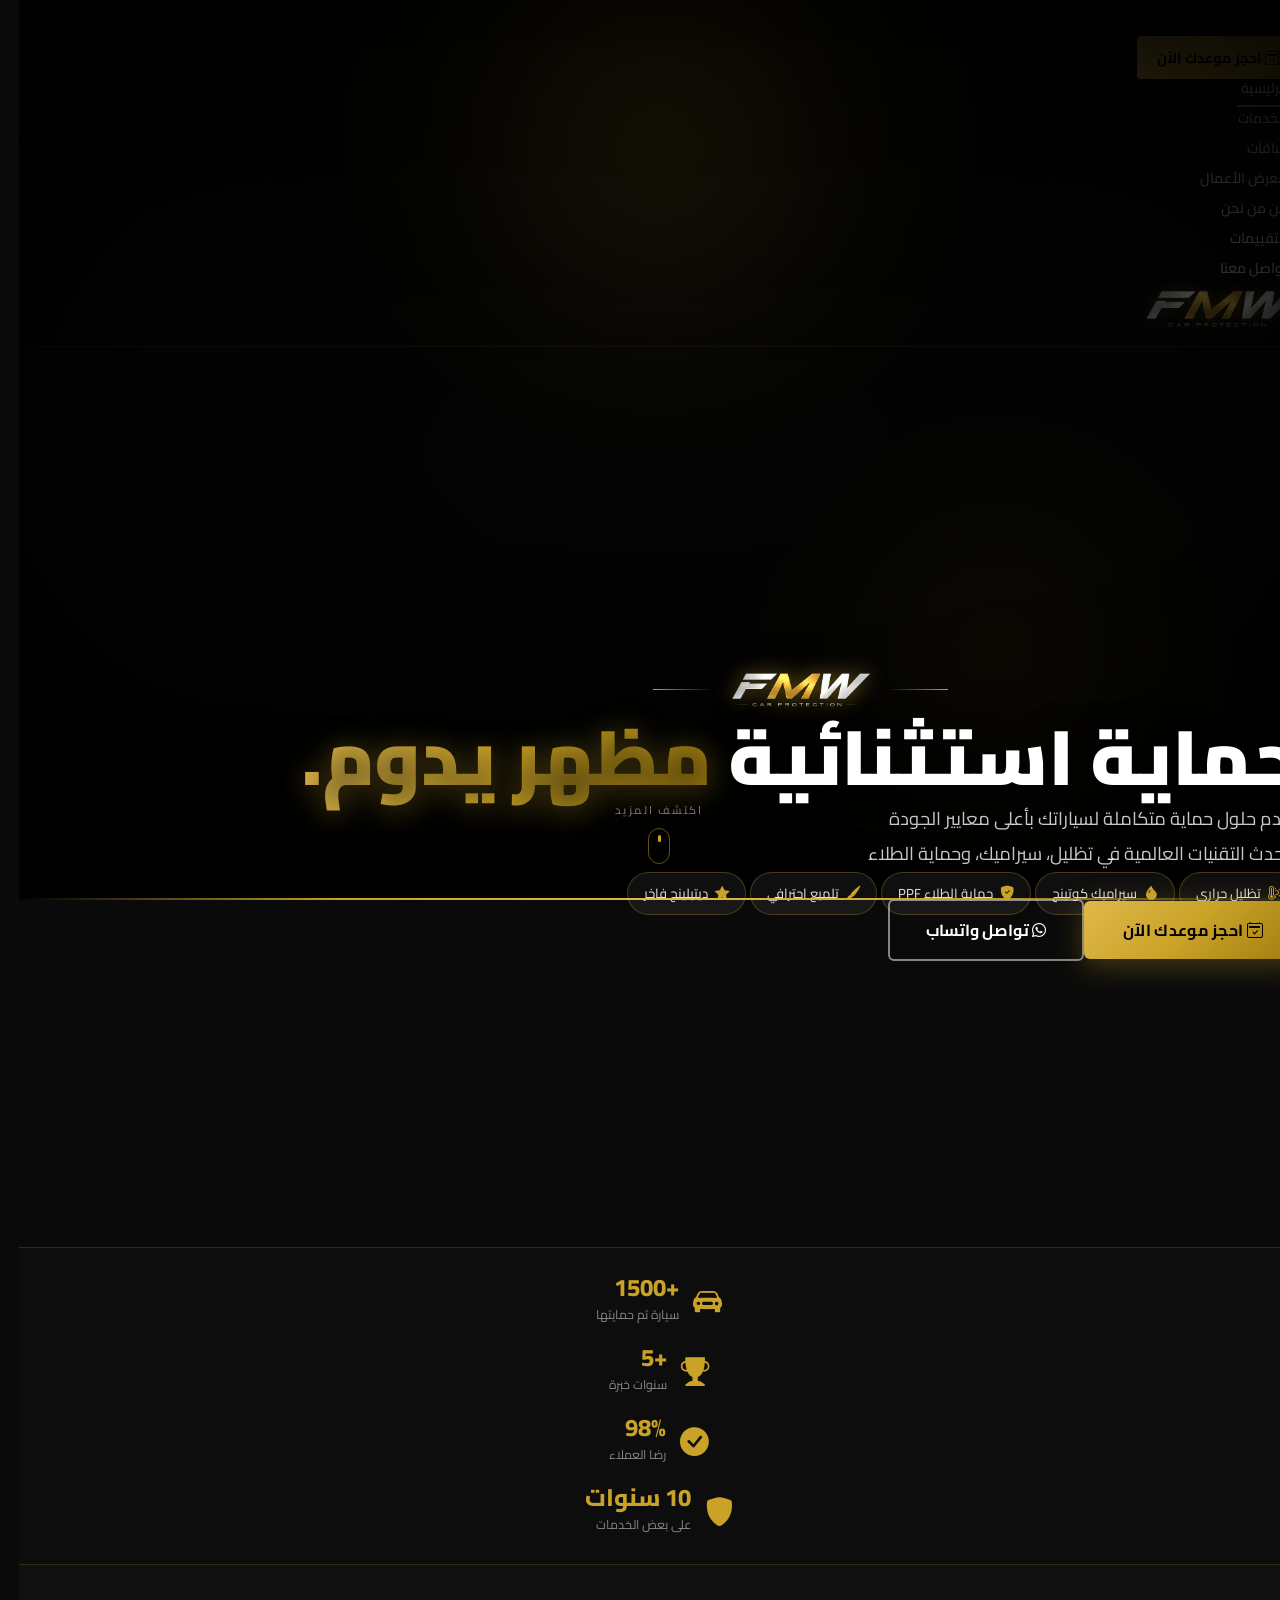
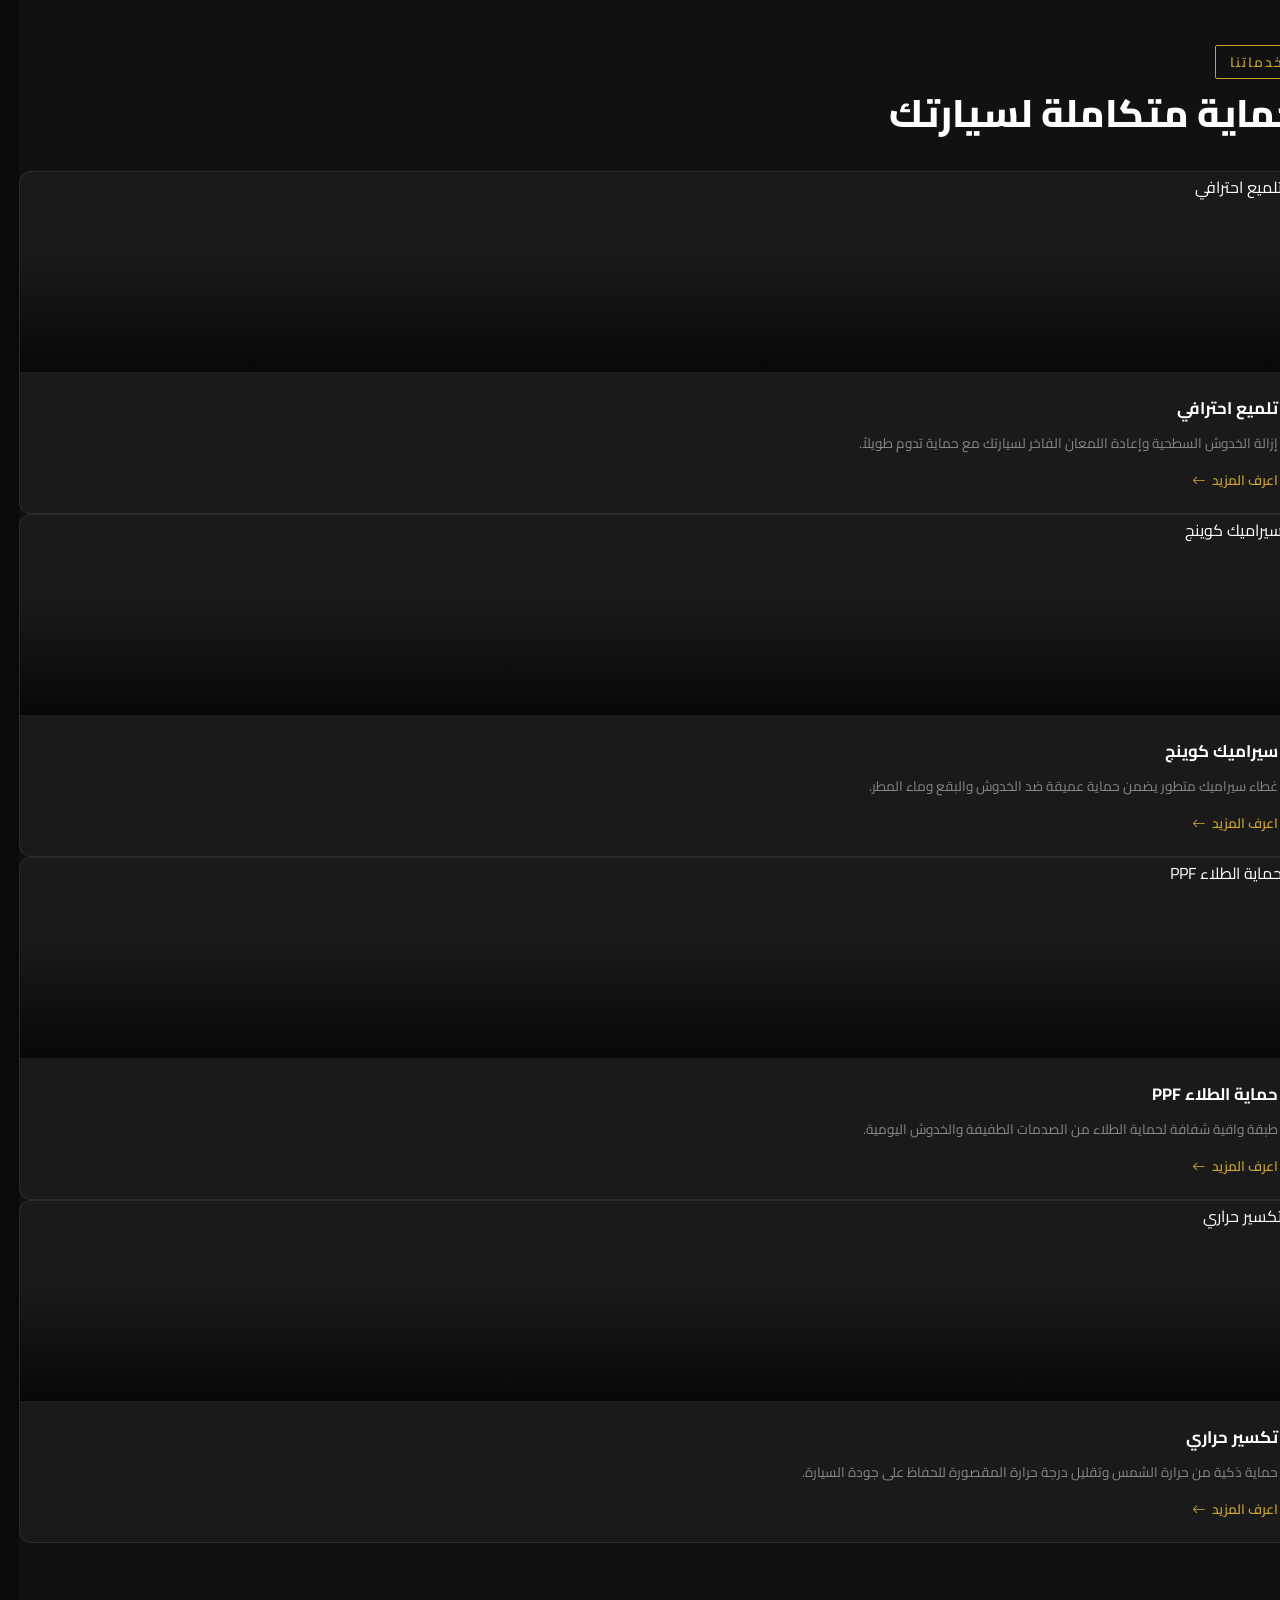
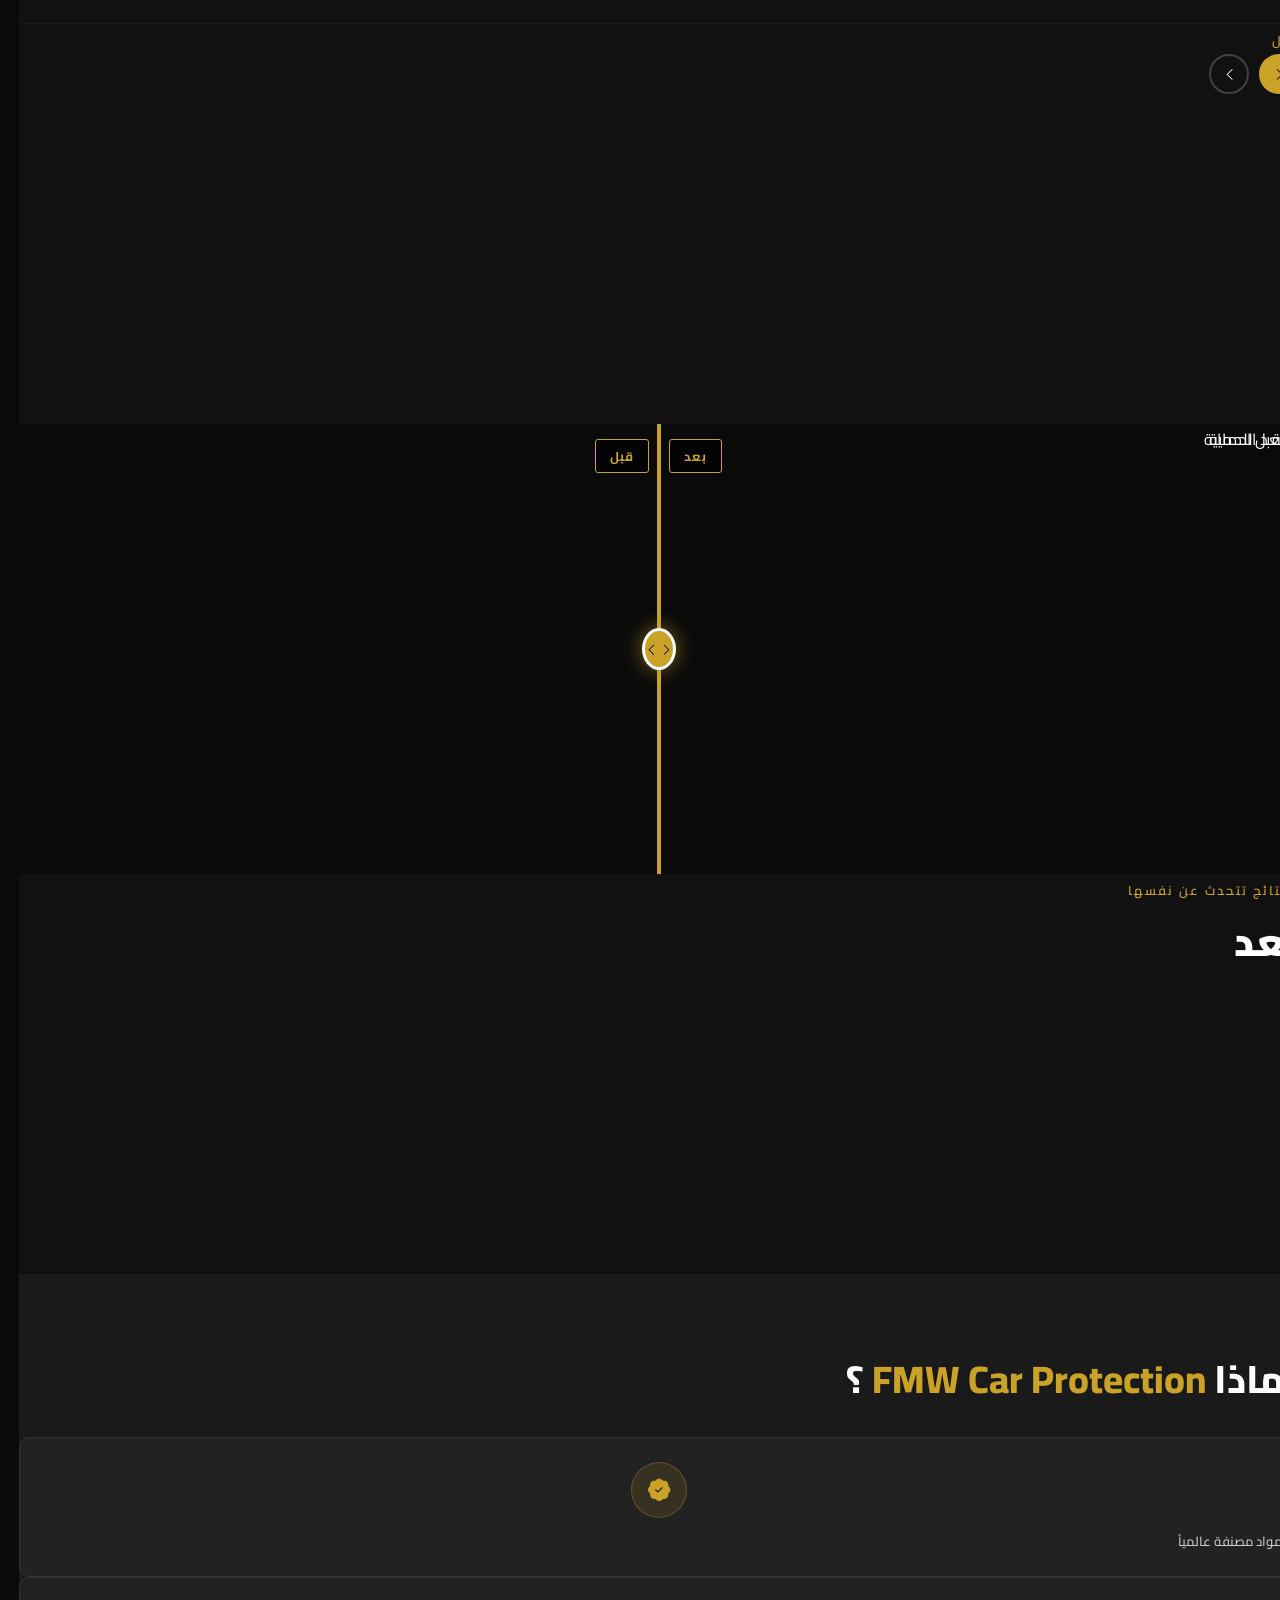
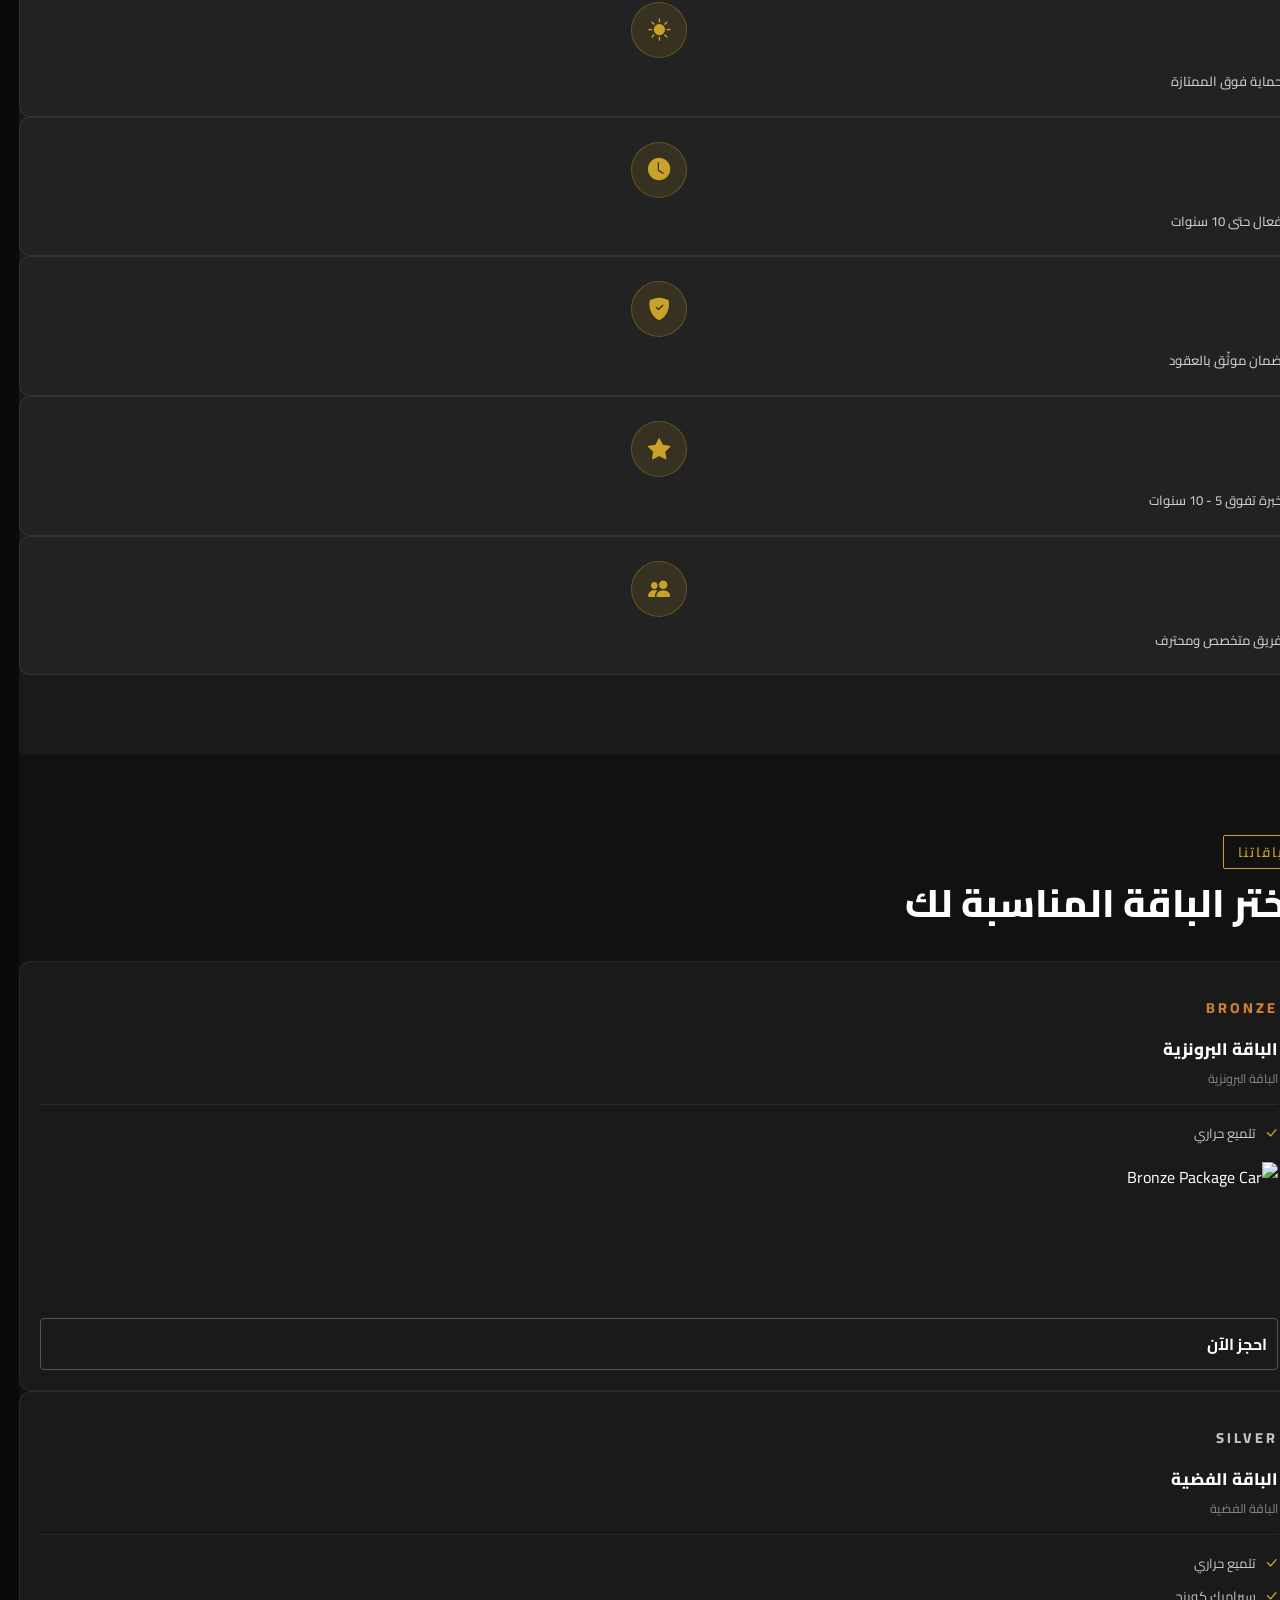
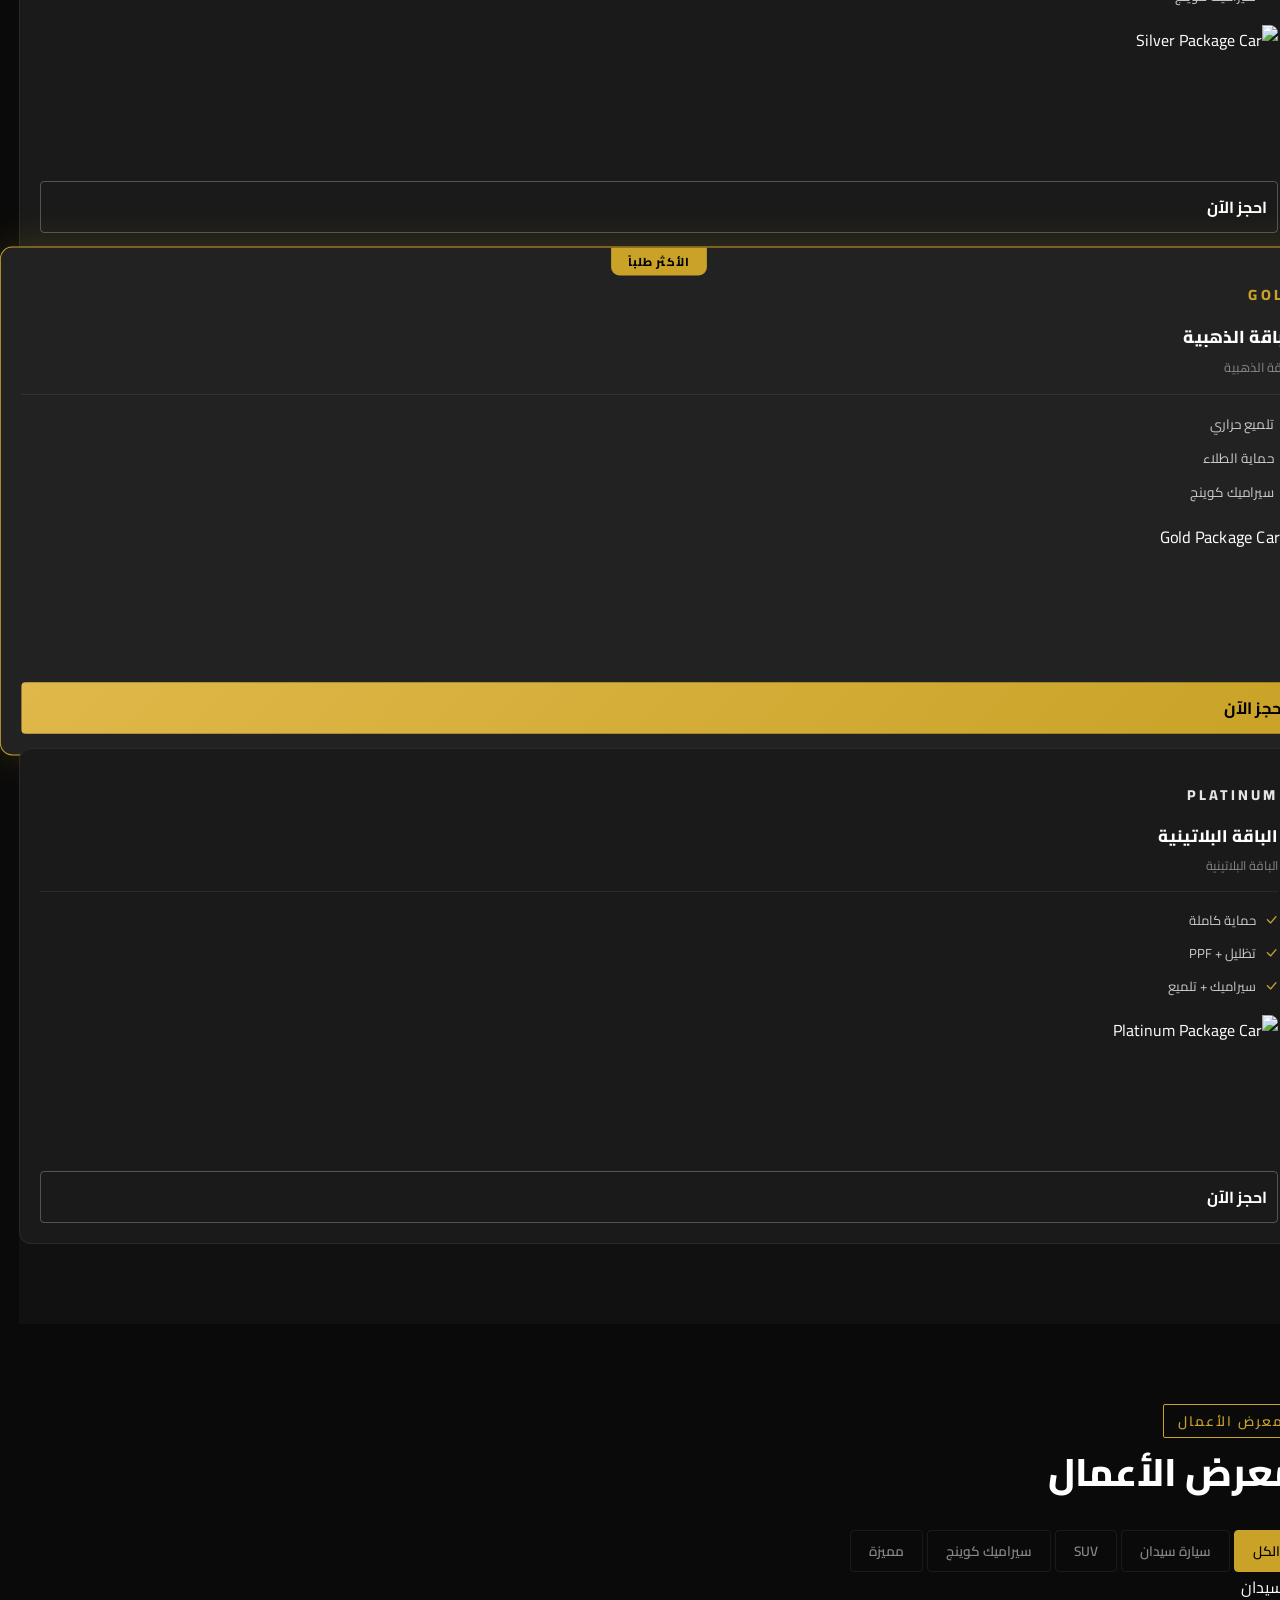
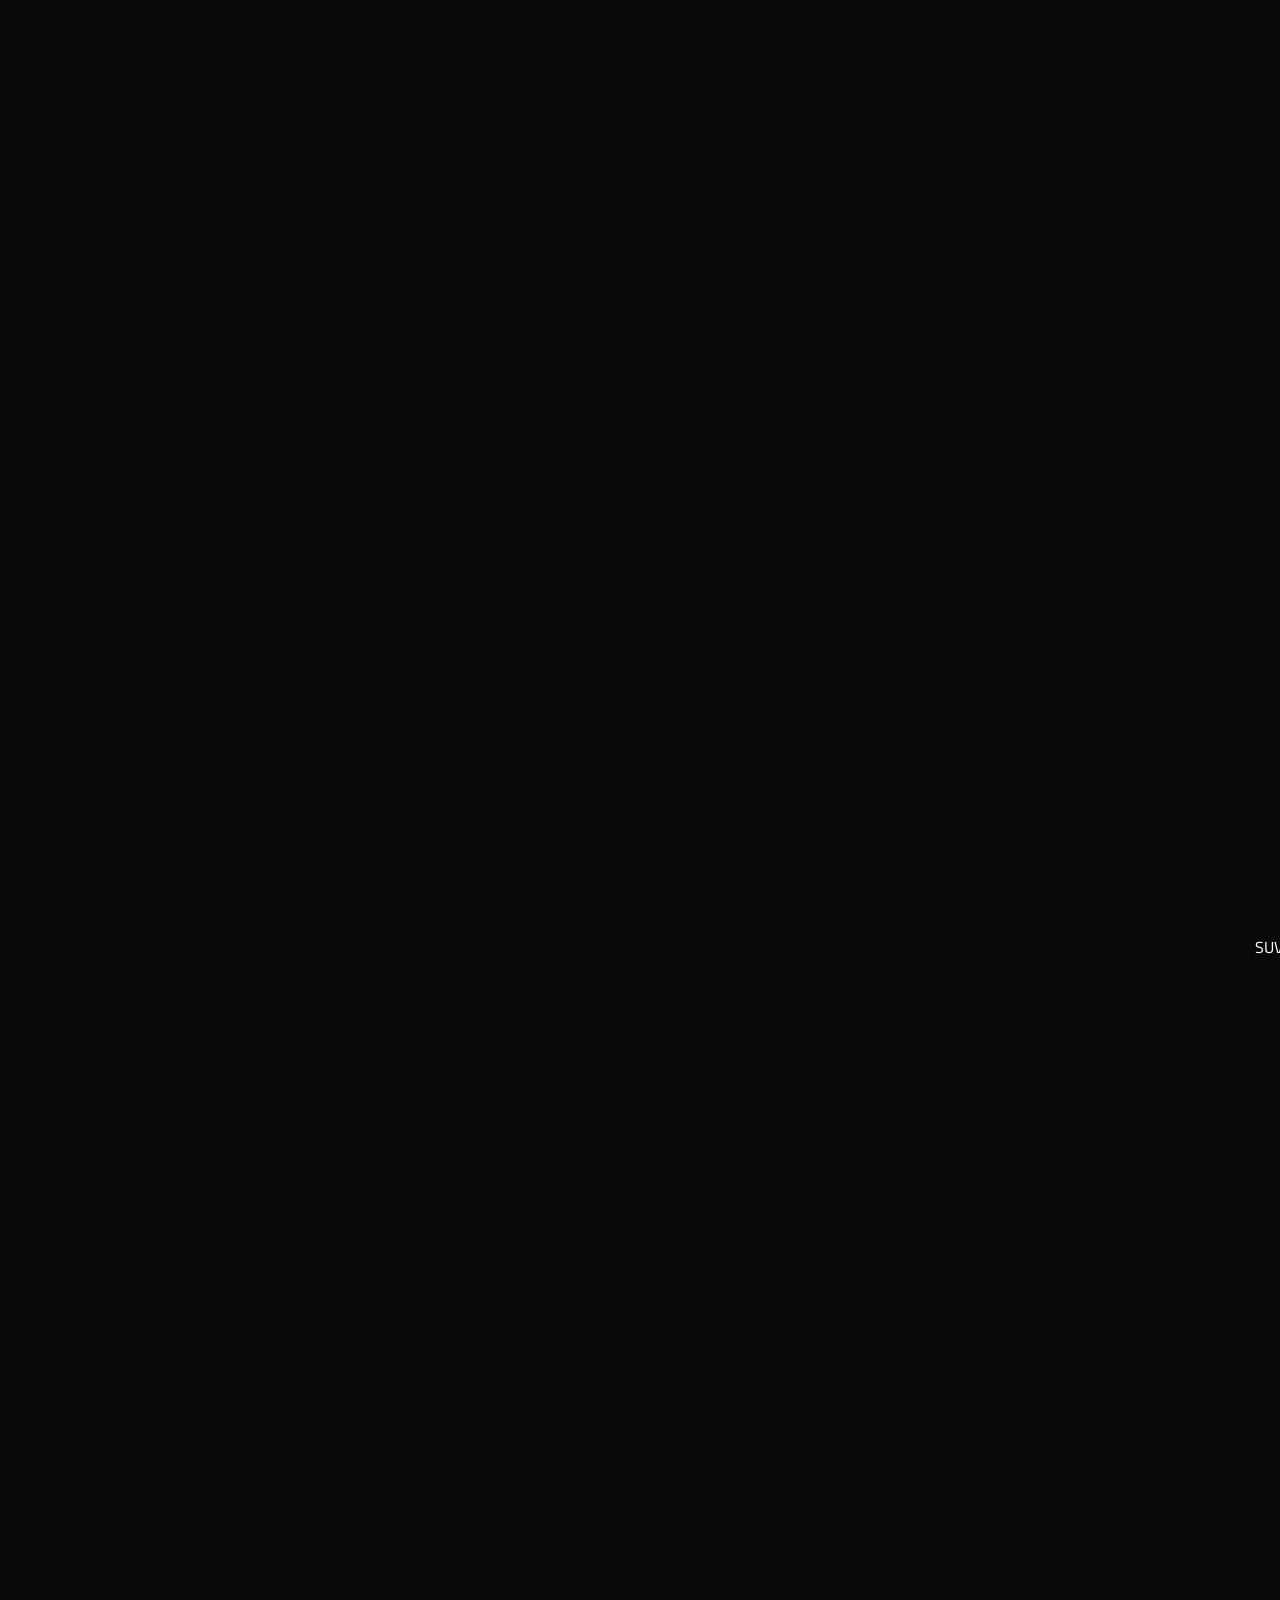
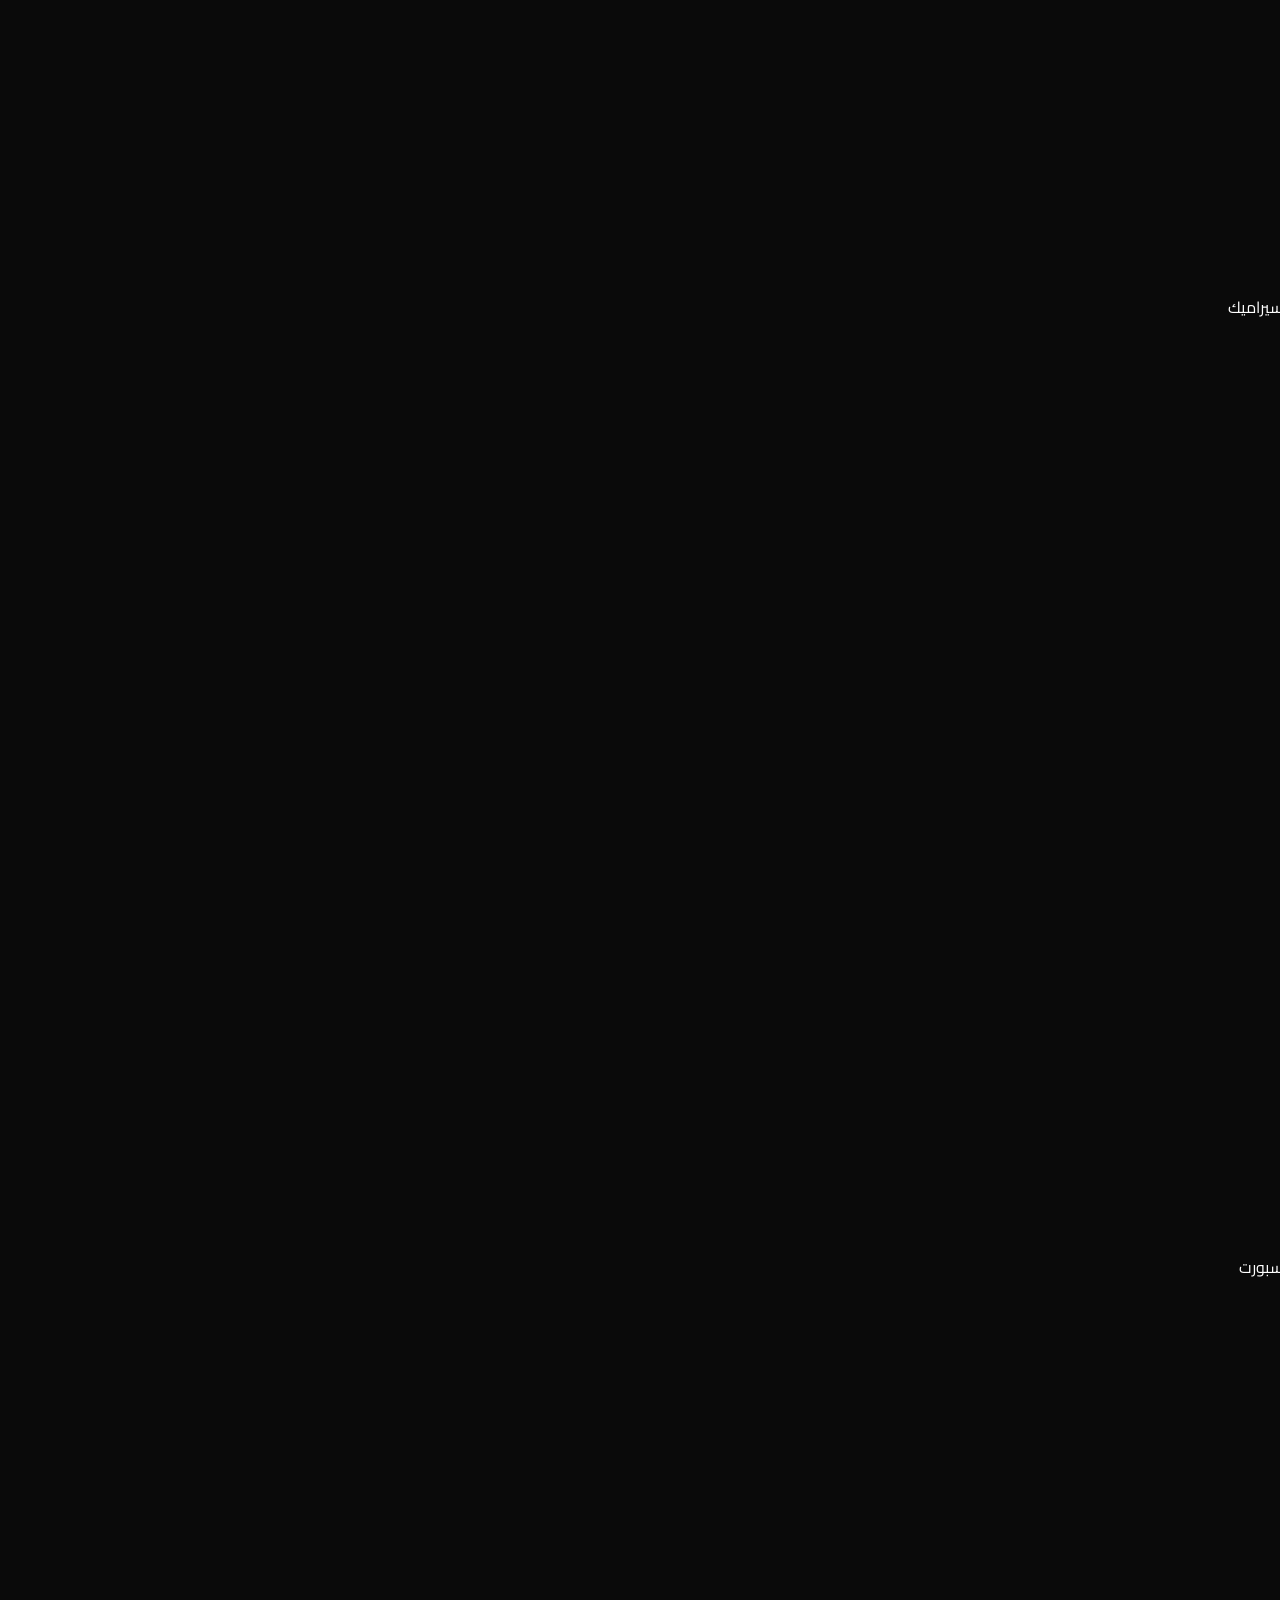
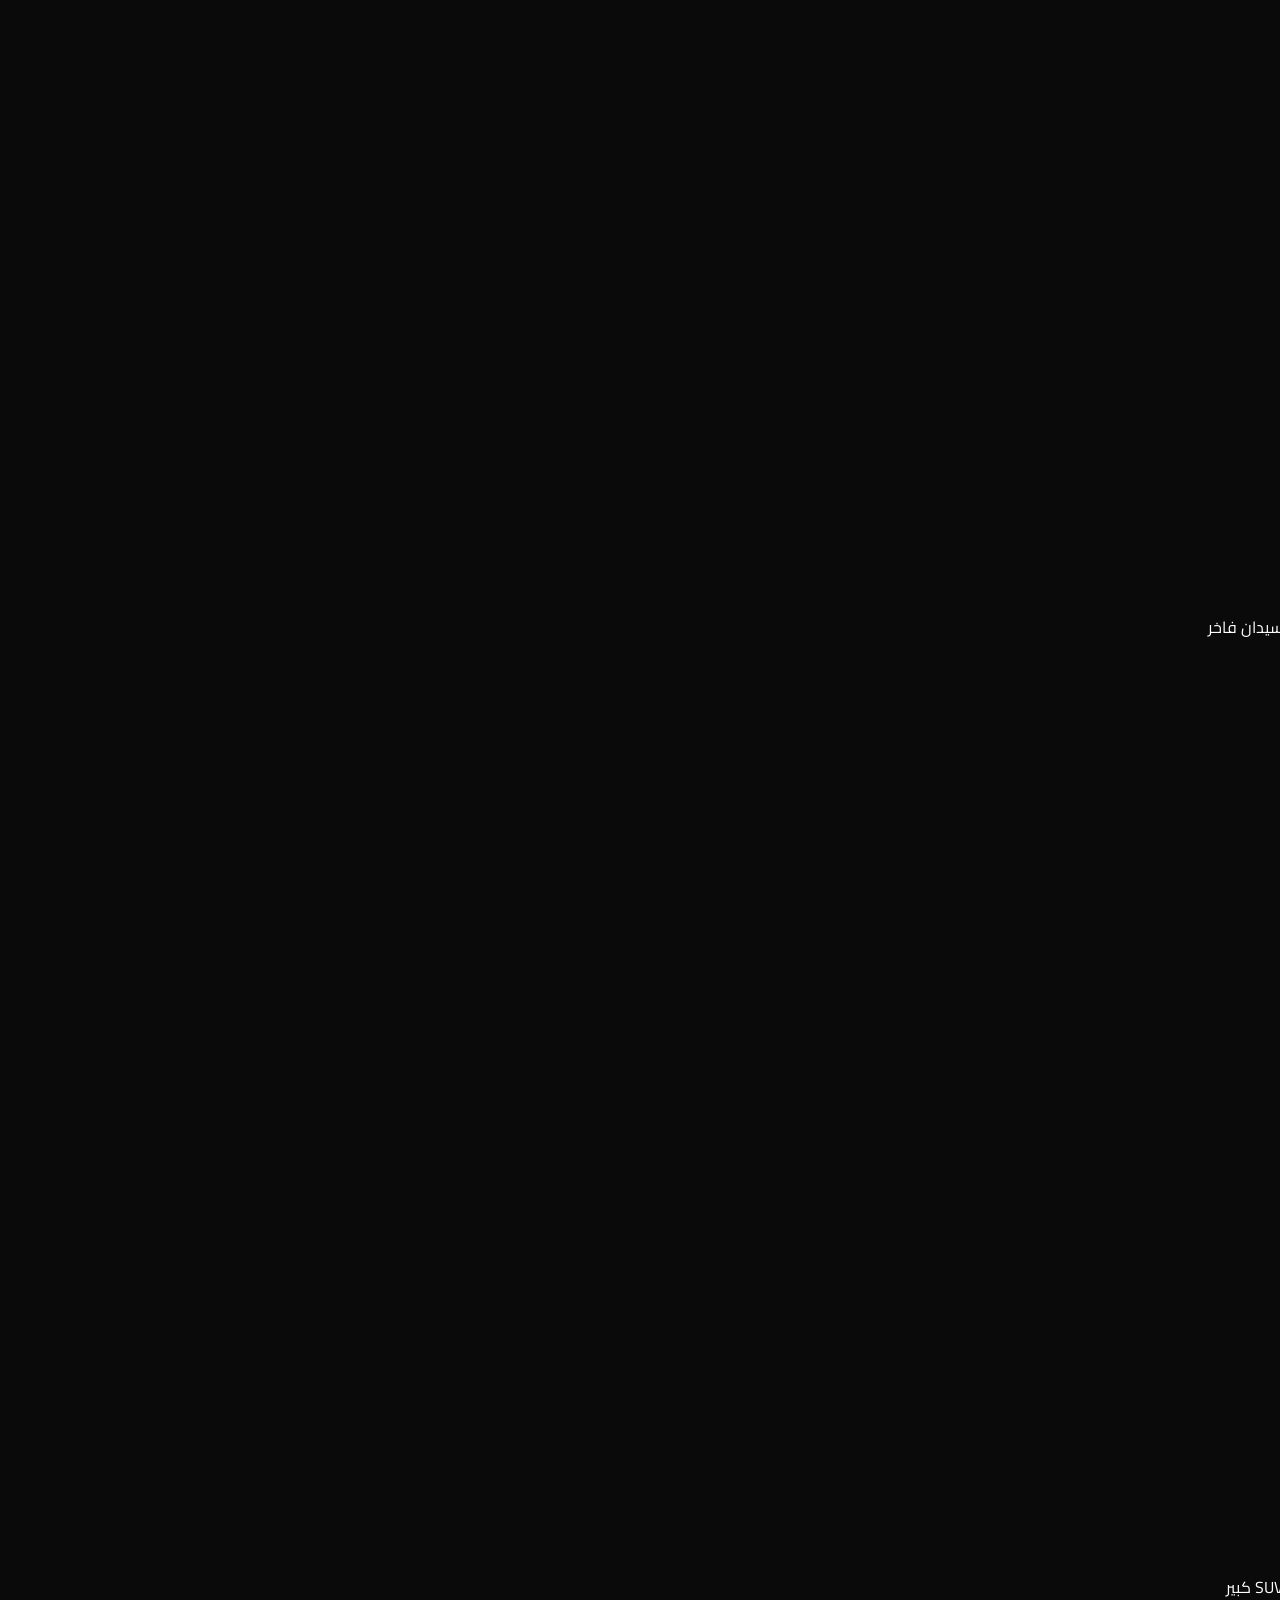
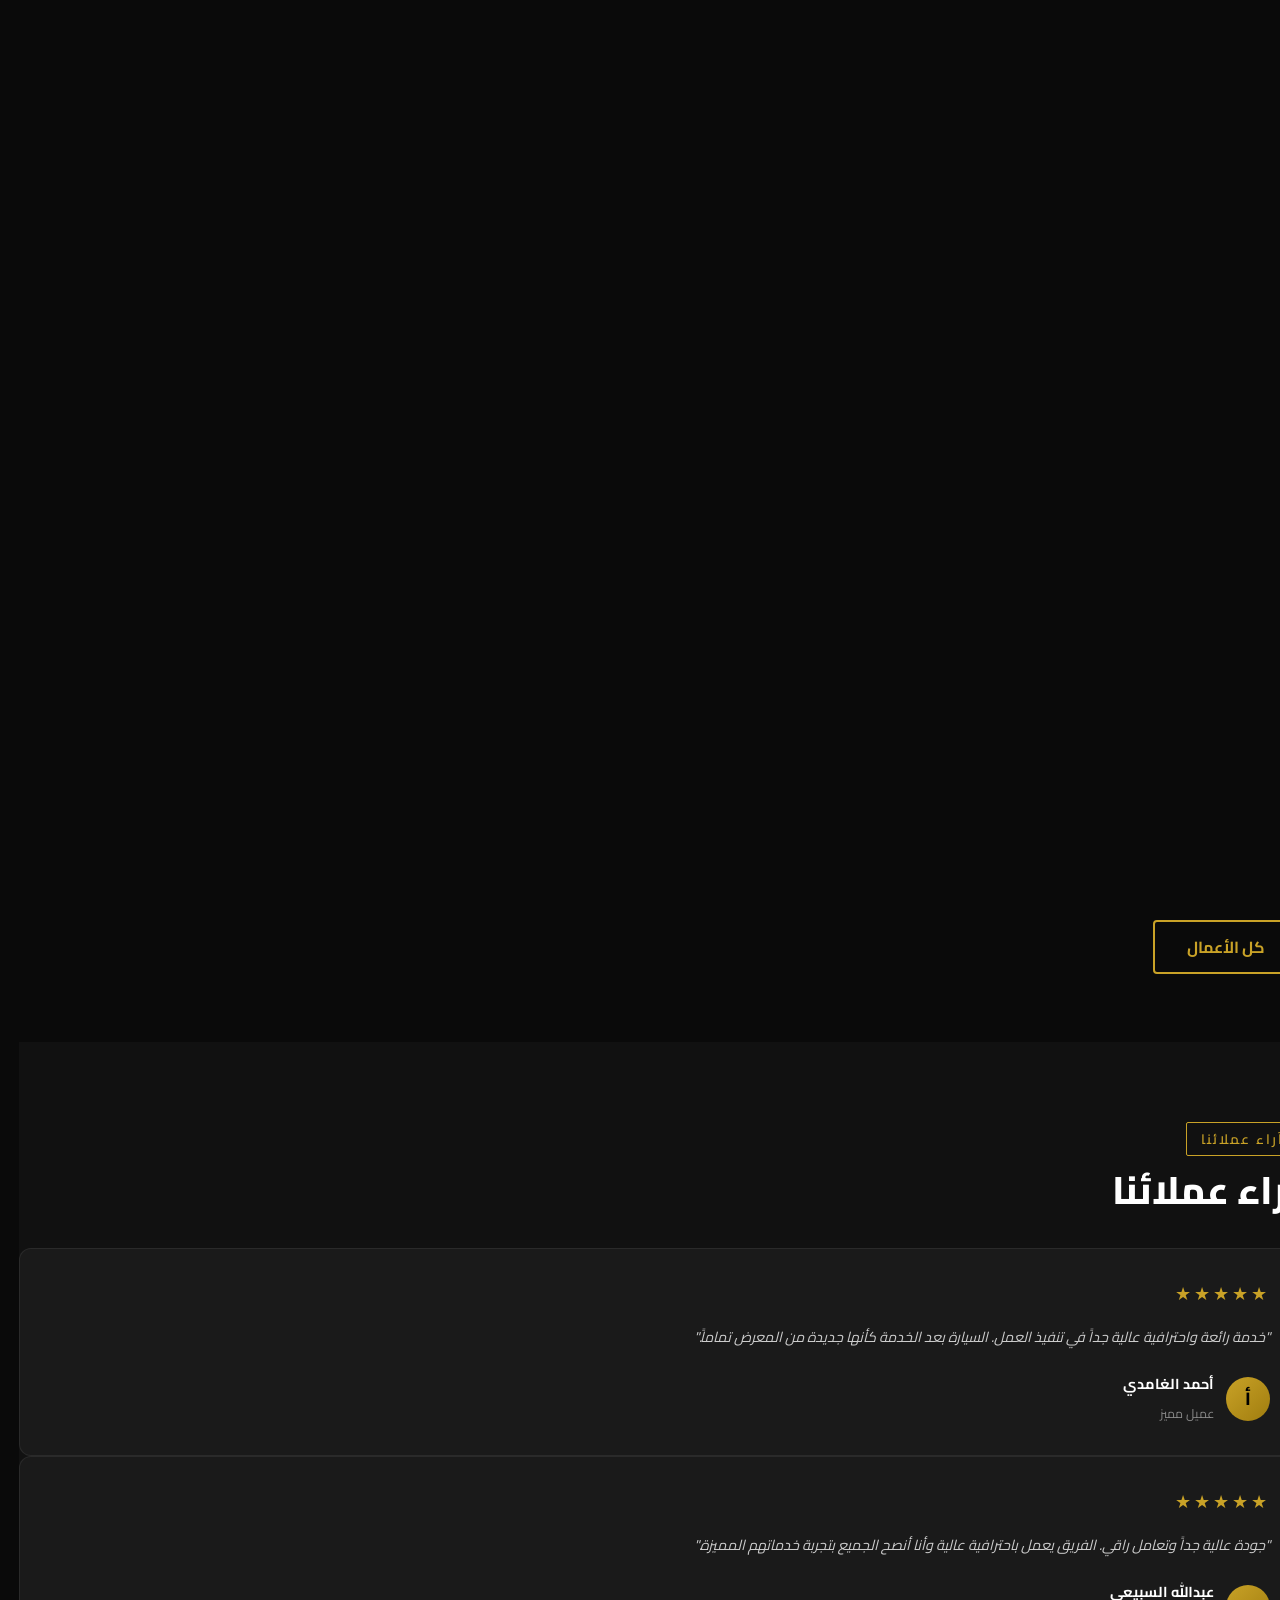
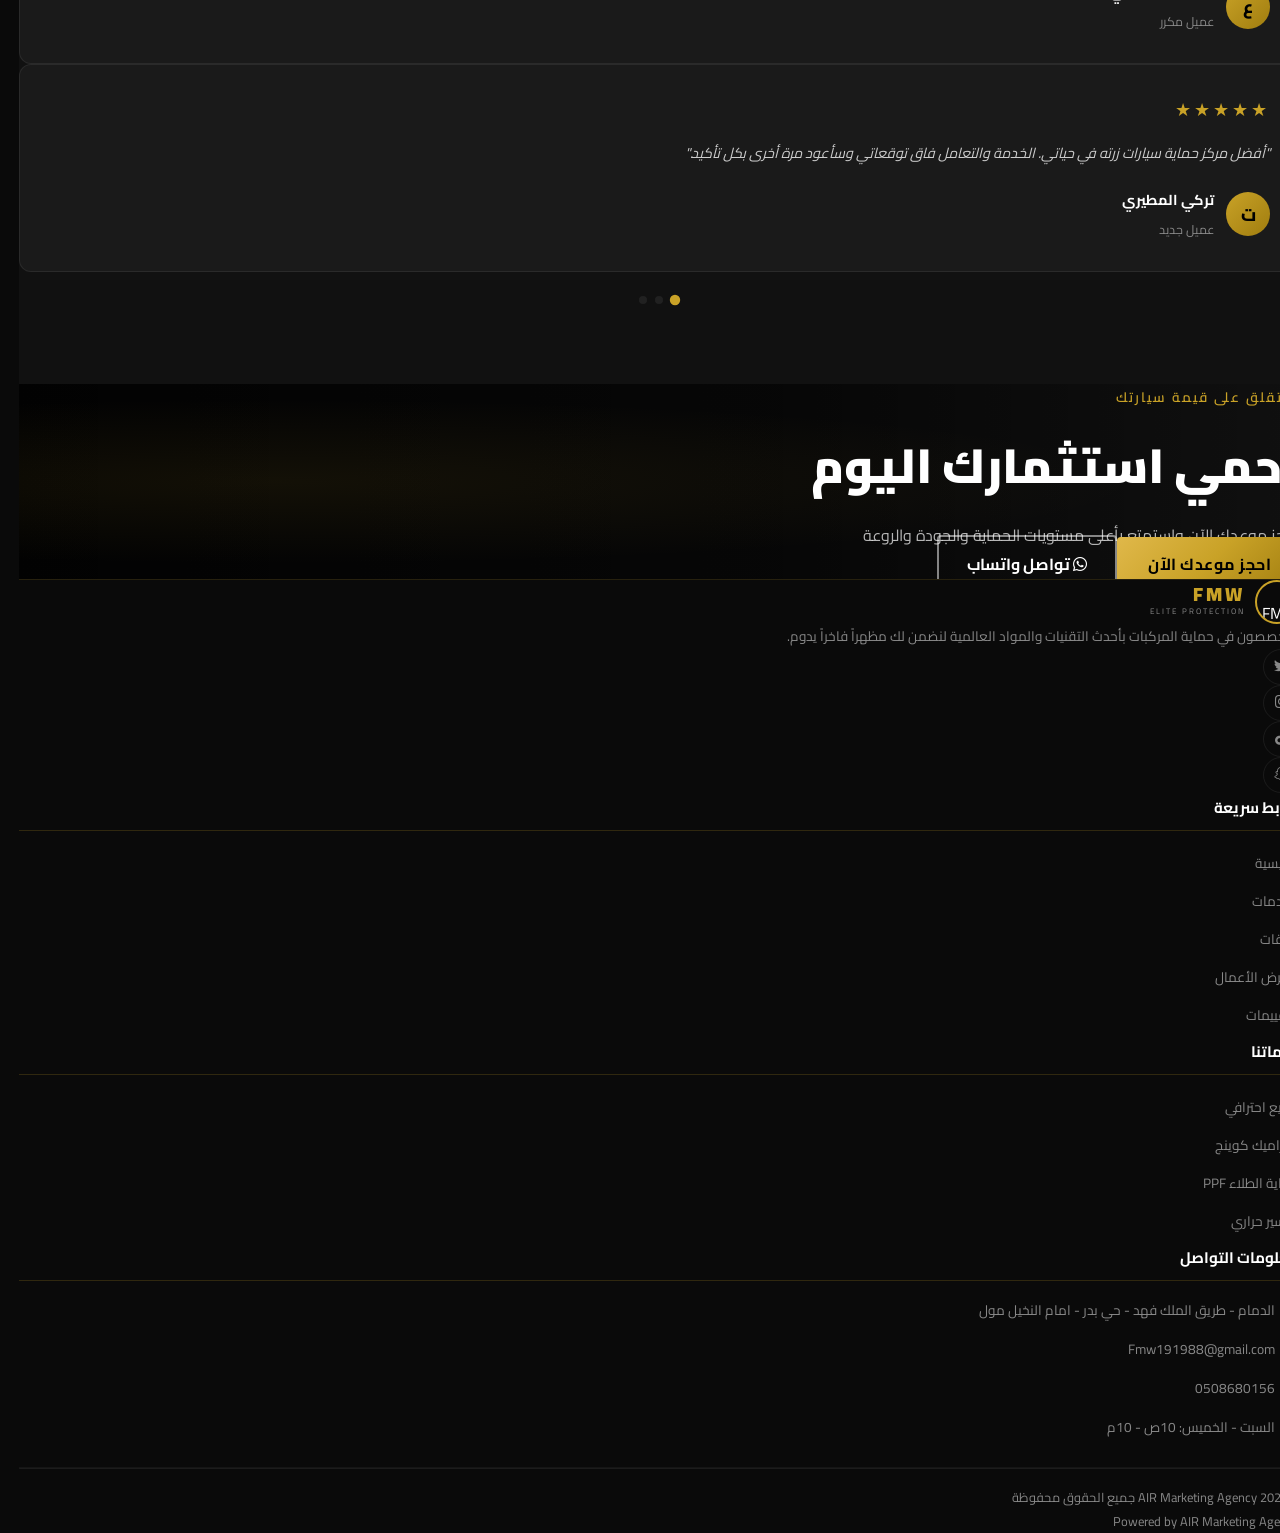
==== index.html @ 2b55aa67 "Add files via upload" ====
<!DOCTYPE html>
<html lang="ar" dir="rtl">

<head>
  <meta charset="UTF-8" />
  <meta name="viewport" content="width=device-width, initial-scale=1.0" />
  <meta name="description"
    content="FMW Car Protection - نقدم حلول حماية متكاملة لسياراتك بأعلى معايير الجودة وأحدث التقنيات العالمية" />
  <title>FMW Car Protection | حماية استثنائية. مظهر يدوم.</title>
  <link rel="preconnect" href="https://fonts.googleapis.com" />
  <link rel="preconnect" href="https://fonts.gstatic.com" crossorigin />
  <link href="https://fonts.googleapis.com/css2?family=Cairo:wght@300;400;500;600;700;800;900&display=swap"
    rel="stylesheet" />
  <link href="https://cdn.jsdelivr.net/npm/bootstrap@5.3.2/dist/css/bootstrap.rtl.min.css" rel="stylesheet"
    crossorigin="anonymous" />
  <link rel="stylesheet" href="https://cdn.jsdelivr.net/npm/bootstrap-icons@1.11.4/font/bootstrap-icons.css" />
  <link rel="stylesheet" href="https://cdnjs.cloudflare.com/ajax/libs/font-awesome/6.5.0/css/all.min.css"
    crossorigin="anonymous" />
  <link rel="icon" href="logo/logo2.png" type="image/png" />
  <link rel="apple-touch-icon" href="logo/logo2.png" type="image/png" />
  <link rel="stylesheet" href="styles.css" />
</head>

<body>

  <!-- ===== NAVBAR ===== -->
  <nav class="navbar navbar-expand-lg navbar-dark fixed-top fmw-navbar" id="mainNav">
    <div class="container">

      <!-- Toggler -->
      <button class="navbar-toggler border-0" type="button" data-bs-toggle="collapse" data-bs-target="#navMenu"
        aria-controls="navMenu" aria-expanded="false" aria-label="تبديل التنقل" id="navToggler">
        <span class="navbar-toggler-icon"></span>
      </button>

      <!-- Links + Button -->
      <div class="collapse navbar-collapse" id="navMenu">
        <a class="btn fmw-btn-book me-lg-3" href="#contact" id="navBookBtn">
          <i class="bi bi-calendar2-check me-1"></i> احجز موعدك الآن
        </a>
        <ul class="navbar-nav mx-auto gap-lg-2">
          <li class="nav-item"><a class="nav-link active" href="#home">الرئيسية</a></li>
          <li class="nav-item"><a class="nav-link" href="#services">الخدمات</a></li>
          <li class="nav-item"><a class="nav-link" href="#packages">الباقات</a></li>
          <li class="nav-item"><a class="nav-link" href="#work">معرض الأعمال</a></li>
          <li class="nav-item"><a class="nav-link" href="#about">عن من نحن</a></li>
          <li class="nav-item"><a class="nav-link" href="#testimonials">التقييمات</a></li>
          <li class="nav-item"><a class="nav-link" href="#contact">تواصل معنا</a></li>
        </ul>
      </div>

      <!-- Logo (آخر عنصر = يظهر على الشمال في RTL) -->
      <a class="navbar-brand fmw-logo-wrap" href="#home">
        <img src="logo/logo2.png" alt="FMW Car Protection Logo" class="fmw-logo-img" />
      </a>

    </div>
  </nav>


  <!-- ===== HERO SECTION ===== -->
  <section id="home" class="hero-section position-relative overflow-hidden">

    <!-- ── Video Background ── -->
    <video class="hero-video-bg" autoplay muted loop playsinline preload="auto">
      <source src="videos/16768845-uhd_3840_2160_60fps.mp4" type="video/mp4" />
    </video>

    <!-- ── Cinematic Overlays ── -->
    <div class="hero-overlay-base"></div>
    <div class="hero-overlay-gradient"></div>
    <div class="hero-overlay-vignette"></div>
    <div class="hero-overlay-scanlines"></div>

    <!-- ── Gold Particle Glow ── -->
    <div class="hero-glow-orb hero-glow-1"></div>
    <div class="hero-glow-orb hero-glow-2"></div>

    <!-- ── Content ── -->
    <div class="container position-relative hero-z">
      <div class="row min-vh-100 align-items-center justify-content-center text-center">
        <div class="col-lg-8 col-md-10">
          <div class="hero-content">

            <!-- Brand Badge -->
            <div class="hero-badge mb-4" data-aos="fade-down" data-aos-delay="100">
              <span class="hero-badge-line"></span>
              <img src="logo/logo2.png" alt="FMW" class="hero-badge-logo" />
              <span class="hero-badge-line"></span>
            </div>

            <!-- Main Headline -->
            <h1 class="hero-title mb-3" data-aos="fade-up" data-aos-delay="200">
              حماية استثنائية
              <span class="hero-title-break d-block hero-title-accent">مظهر يدوم.</span>
            </h1>

            <!-- Sub Headline -->
            <p class="hero-subtitle mb-5" data-aos="fade-up" data-aos-delay="350">
              نقدم حلول حماية متكاملة لسياراتك بأعلى معايير الجودة<br class="d-none d-md-block" />
              وأحدث التقنيات العالمية في تظليل، سيراميك، وحماية الطلاء
            </p>

            <!-- Service Pills -->
            <div class="hero-pills d-flex flex-wrap justify-content-center gap-2 mb-5" data-aos="fade-up"
              data-aos-delay="450">
              <span class="hero-pill"><i class="bi bi-thermometer-sun"></i> تظليل حراري</span>
              <span class="hero-pill"><i class="bi bi-droplet-fill"></i> سيراميك كوتينج</span>
              <span class="hero-pill"><i class="bi bi-shield-fill-check"></i> حماية الطلاء PPF</span>
              <span class="hero-pill"><i class="bi bi-brush-fill"></i> تلميع احترافي</span>
              <span class="hero-pill"><i class="bi bi-star-fill"></i> ديتيلينج فاخر</span>
            </div>

            <!-- CTA Buttons -->
            <div class="hero-cta d-flex flex-wrap justify-content-center gap-3" data-aos="fade-up" data-aos-delay="550">
              <a href="#contact" class="btn fmw-btn-gold btn-lg hero-btn-primary" id="heroBtnBook">
                <i class="bi bi-calendar2-check me-2"></i> احجز موعدك الآن
              </a>
              <a href="https://wa.me/966508680156" class="btn fmw-btn-whatsapp btn-lg hero-btn-secondary"
                id="heroBtnWhatsapp" target="_blank" rel="noopener">
                <i class="fab fa-whatsapp me-2"></i> تواصل واتساب
              </a>
            </div>

          </div>
        </div>
      </div>
    </div>

    <!-- Scroll Indicator -->
    <div class="hero-scroll-indicator">
      <span class="hero-scroll-text">اكتشف المزيد</span>
      <div class="hero-scroll-mouse">
        <div class="hero-scroll-wheel"></div>
      </div>
    </div>

    <!-- Bottom Gold Bar -->
    <div class="hero-bottom-bar"></div>

  </section>


  <!-- ===== STATS BAR ===== -->
  <section class="stats-bar">
    <div class="container">
      <div class="row justify-content-center">
        <div class="col-6 col-md-3">
          <div class="stat-item">
            <i class="bi bi-car-front-fill stat-icon"></i>
            <div class="stat-info">
              <span class="stat-number">+1500</span>
              <span class="stat-label">سيارة تم حمايتها</span>
            </div>
          </div>
        </div>
        <div class="col-6 col-md-3">
          <div class="stat-item">
            <i class="bi bi-trophy-fill stat-icon"></i>
            <div class="stat-info">
              <span class="stat-number">+5</span>
              <span class="stat-label">سنوات خبرة</span>
            </div>
          </div>
        </div>
        <div class="col-6 col-md-3">
          <div class="stat-item">
            <i class="bi bi-check-circle-fill stat-icon"></i>
            <div class="stat-info">
              <span class="stat-number">98%</span>
              <span class="stat-label">رضا العملاء</span>
            </div>
          </div>
        </div>
        <div class="col-6 col-md-3">
          <div class="stat-item">
            <i class="bi bi-shield-fill stat-icon"></i>
            <div class="stat-info">
              <span class="stat-number">10 سنوات</span>
              <span class="stat-label">على بعض الخدمات</span>
            </div>
          </div>
        </div>
      </div>
    </div>
  </section>

  <!-- ===== SERVICES SECTION ===== -->
  <section id="services" class="section-services py-5">
    <div class="container">
      <div class="section-header text-center mb-5">
        <span class="section-tag">خدماتنا</span>
        <h2 class="section-title-ar">حماية متكاملة لسيارتك</h2>
      </div>
      <div class="row g-4">
        <!-- Service 1 -->
        <div class="col-md-6 col-xl-3">
          <article class="service-card h-100" id="servicePolish">
            <div class="service-card-img">
              <img src="https://images.unsplash.com/photo-1558618666-fcd25c85cd64?auto=format&fit=crop&w=800&q=80"
                alt="تلميع احترافي" loading="lazy" />
              <div class="service-card-overlay"></div>
            </div>
            <div class="service-card-body">
              <h3 class="service-card-title">تلميع احترافي</h3>
              <p class="service-card-text">إزالة الخدوش السطحية وإعادة اللمعان الفاخر لسيارتك مع حماية تدوم طويلاً.</p>
              <a href="#packages" class="service-link">اعرف المزيد <i class="bi bi-arrow-left"></i></a>
            </div>
          </article>
        </div>
        <!-- Service 2 -->
        <div class="col-md-6 col-xl-3">
          <article class="service-card h-100" id="serviceCeramic">
            <div class="service-card-img">
              <img src="https://images.unsplash.com/photo-1607860108855-64acf2078ed9?auto=format&fit=crop&w=800&q=80"
                alt="سيراميك كوينج" loading="lazy" />
              <div class="service-card-overlay"></div>
            </div>
            <div class="service-card-body">
              <h3 class="service-card-title">سيراميك كوينج</h3>
              <p class="service-card-text">غطاء سيراميك متطور يضمن حماية عميقة ضد الخدوش والبقع وماء المطر.</p>
              <a href="#packages" class="service-link">اعرف المزيد <i class="bi bi-arrow-left"></i></a>
            </div>
          </article>
        </div>
        <!-- Service 3 -->
        <div class="col-md-6 col-xl-3">
          <article class="service-card h-100" id="servicePPF">
            <div class="service-card-img">
              <img src="https://images.unsplash.com/photo-1619642751034-765dfdf7c58e?auto=format&fit=crop&w=800&q=80"
                alt="حماية الطلاء PPF" loading="lazy" />
              <div class="service-card-overlay"></div>
            </div>
            <div class="service-card-body">
              <h3 class="service-card-title">حماية الطلاء PPF</h3>
              <p class="service-card-text">طبقة واقية شفافة لحماية الطلاء من الصدمات الطفيفة والخدوش اليومية.</p>
              <a href="#packages" class="service-link">اعرف المزيد <i class="bi bi-arrow-left"></i></a>
            </div>
          </article>
        </div>
        <!-- Service 4 -->
        <div class="col-md-6 col-xl-3">
          <article class="service-card h-100" id="serviceThermal">
            <div class="service-card-img">
              <img src="https://images.unsplash.com/photo-1503376780353-7e6692767b70?auto=format&fit=crop&w=800&q=80"
                alt="تكسير حراري" loading="lazy" />
              <div class="service-card-overlay"></div>
            </div>
            <div class="service-card-body">
              <h3 class="service-card-title">تكسير حراري</h3>
              <p class="service-card-text">حماية ذكية من حرارة الشمس وتقليل درجة حرارة المقصورة للحفاظ على جودة السيارة.
              </p>
              <a href="#packages" class="service-link">اعرف المزيد <i class="bi bi-arrow-left"></i></a>
            </div>
          </article>
        </div>
      </div>
    </div>
  </section>

  <!-- ===== BEFORE/AFTER SECTION ===== -->
  <section class="section-results py-5" id="results">
    <div class="container-fluid px-0">
      <div class="row g-0 align-items-stretch">
        <!-- Left panel - text -->
        <div class="col-lg-3 d-flex align-items-center">
          <div class="results-text-panel px-4 px-lg-5 py-5 w-100">
            <span class="section-tag-light">قبل</span>
            <div class="results-nav mt-3">
              <button class="results-nav-btn active" id="prevResult"><i class="bi bi-chevron-right"></i></button>
              <button class="results-nav-btn" id="nextResult"><i class="bi bi-chevron-left"></i></button>
            </div>
          </div>
        </div>
        <!-- Center - comparison image -->
        <div class="col-lg-6">
          <div class="compare-container" id="compareContainer">
            <div class="compare-after">
              <img src="https://images.unsplash.com/photo-1511919884226-fd3cad34687c?auto=format&fit=crop&w=1400&q=80"
                alt="بعد الحماية" />
            </div>
            <div class="compare-before" id="compareBefore">
              <img src="https://images.unsplash.com/photo-1494976388531-d1058494cdd8?auto=format&fit=crop&w=1400&q=80"
                alt="قبل الحماية" />
            </div>
            <div class="compare-handle" id="compareHandle">
              <div class="compare-handle-circle">
                <i class="bi bi-chevron-right"></i>
                <i class="bi bi-chevron-left"></i>
              </div>
            </div>
            <div class="compare-label compare-label-before">قبل</div>
            <div class="compare-label compare-label-after">بعد</div>
          </div>
        </div>
        <!-- Right panel -->
        <div class="col-lg-3 d-flex align-items-center">
          <div class="results-text-panel px-4 px-lg-5 py-5 w-100 text-end">
            <span class="section-tag-light">النتائج تتحدث عن نفسها</span>
            <h2 class="results-title mt-3">بعد</h2>
          </div>
        </div>
      </div>
    </div>
  </section>

  <!-- ===== WHY US SECTION ===== -->
  <section id="about" class="section-why py-5">
    <div class="container">
      <div class="section-header text-center mb-5">
        <h2 class="section-title-ar">لماذا <span class="text-gold">FMW Car Protection</span> ؟</h2>
      </div>
      <div class="row g-4 justify-content-center">
        <div class="col-6 col-md-4 col-lg-2">
          <div class="why-card text-center" id="whyCard1">
            <div class="why-icon"><i class="bi bi-patch-check-fill"></i></div>
            <p>مواد مصنفة عالمياً</p>
          </div>
        </div>
        <div class="col-6 col-md-4 col-lg-2">
          <div class="why-card text-center" id="whyCard2">
            <div class="why-icon"><i class="bi bi-sun-fill"></i></div>
            <p>حماية فوق الممتازة</p>
          </div>
        </div>
        <div class="col-6 col-md-4 col-lg-2">
          <div class="why-card text-center" id="whyCard3">
            <div class="why-icon"><i class="bi bi-clock-fill"></i></div>
            <p>فعال حتى 10 سنوات</p>
          </div>
        </div>
        <div class="col-6 col-md-4 col-lg-2">
          <div class="why-card text-center" id="whyCard4">
            <div class="why-icon"><i class="bi bi-shield-fill-check"></i></div>
            <p>ضمان موثّق بالعقود</p>
          </div>
        </div>
        <div class="col-6 col-md-4 col-lg-2">
          <div class="why-card text-center" id="whyCard5">
            <div class="why-icon"><i class="bi bi-star-fill"></i></div>
            <p>خبرة تفوق 5 - 10 سنوات</p>
          </div>
        </div>
        <div class="col-6 col-md-4 col-lg-2">
          <div class="why-card text-center" id="whyCard6">
            <div class="why-icon"><i class="bi bi-people-fill"></i></div>
            <p>فريق متخصص ومحترف</p>
          </div>
        </div>
      </div>
    </div>
  </section>

  <!-- ===== PACKAGES SECTION ===== -->
  <section id="packages" class="section-packages py-5">
    <div class="container">
      <div class="section-header text-center mb-5">
        <span class="section-tag">باقاتنا</span>
        <h2 class="section-title-ar">اختر الباقة المناسبة لك</h2>
      </div>
      <div class="row g-4 justify-content-center">

        <!-- Bronze -->
        <div class="col-md-6 col-lg-3">
          <article class="pkg-card h-100" id="pkgBronze">
            <div class="pkg-badge pkg-badge-bronze">BRONZE</div>
            <div class="pkg-name">الباقة البرونزية</div>
            <div class="pkg-sub">الباقة البرونزية</div>
            <div class="pkg-features">
              <div class="pkg-feature"><i class="bi bi-check-lg"></i> تلميع حراري</div>
            </div>
            <div class="pkg-car-img">
              <img src="https://images.unsplash.com/photo-1511919884226-fd3cad34687c?auto=format&fit=crop&w=600&q=80"
                alt="Bronze Package Car" loading="lazy" />
            </div>
            <a href="#contact" class="btn pkg-btn-bronze w-100 mt-auto" id="btnBronze">احجز الآن</a>
          </article>
        </div>

        <!-- Silver -->
        <div class="col-md-6 col-lg-3">
          <article class="pkg-card h-100" id="pkgSilver">
            <div class="pkg-badge pkg-badge-silver">SILVER</div>
            <div class="pkg-name">الباقة الفضية</div>
            <div class="pkg-sub">الباقة الفضية</div>
            <div class="pkg-features">
              <div class="pkg-feature"><i class="bi bi-check-lg"></i> تلميع حراري</div>
              <div class="pkg-feature"><i class="bi bi-check-lg"></i> سيراميك كوينج</div>
            </div>
            <div class="pkg-car-img">
              <img src="https://images.unsplash.com/photo-1542362567-b07e54358753?auto=format&fit=crop&w=600&q=80"
                alt="Silver Package Car" loading="lazy" />
            </div>
            <a href="#contact" class="btn pkg-btn-silver w-100 mt-auto" id="btnSilver">احجز الآن</a>
          </article>
        </div>

        <!-- Gold (Featured) -->
        <div class="col-md-6 col-lg-3">
          <article class="pkg-card pkg-card-featured h-100" id="pkgGold">
            <div class="pkg-popular-badge">الأكثر طلباً</div>
            <div class="pkg-badge pkg-badge-gold">GOLD</div>
            <div class="pkg-name">الباقة الذهبية</div>
            <div class="pkg-sub">الباقة الذهبية</div>
            <div class="pkg-features">
              <div class="pkg-feature"><i class="bi bi-check-lg"></i> تلميع حراري</div>
              <div class="pkg-feature"><i class="bi bi-check-lg"></i> حماية الطلاء</div>
              <div class="pkg-feature"><i class="bi bi-check-lg"></i> سيراميك كوينج</div>
            </div>
            <div class="pkg-car-img">
              <img src="https://images.unsplash.com/photo-1552519507-da3b142c6e3d?auto=format&fit=crop&w=600&q=80"
                alt="Gold Package Car" loading="lazy" />
            </div>
            <a href="#contact" class="btn pkg-btn-gold w-100 mt-auto" id="btnGold">احجز الآن</a>
          </article>
        </div>

        <!-- Platinum -->
        <div class="col-md-6 col-lg-3">
          <article class="pkg-card h-100" id="pkgPlatinum">
            <div class="pkg-badge pkg-badge-platinum">PLATINUM</div>
            <div class="pkg-name">الباقة البلاتينية</div>
            <div class="pkg-sub">الباقة البلاتينية</div>
            <div class="pkg-features">
              <div class="pkg-feature"><i class="bi bi-check-lg"></i> حماية كاملة</div>
              <div class="pkg-feature"><i class="bi bi-check-lg"></i> تظليل + PPF</div>
              <div class="pkg-feature"><i class="bi bi-check-lg"></i> سيراميك + تلميع</div>
            </div>
            <div class="pkg-car-img">
              <img src="https://images.unsplash.com/photo-1493238792000-8113da705763?auto=format&fit=crop&w=600&q=80"
                alt="Platinum Package Car" loading="lazy" />
            </div>
            <a href="#contact" class="btn pkg-btn-platinum w-100 mt-auto" id="btnPlatinum">احجز الآن</a>
          </article>
        </div>

      </div>
    </div>
  </section>

  <!-- ===== PORTFOLIO SECTION ===== -->
  <section id="work" class="section-portfolio py-5">
    <div class="container">
      <div class="section-header text-center mb-4">
        <span class="section-tag">معرض الأعمال</span>
        <h2 class="section-title-ar">معرض الأعمال</h2>
      </div>

      <!-- Filter Tabs -->
      <div class="portfolio-tabs d-flex justify-content-center gap-2 mb-4 flex-wrap">
        <button class="port-tab active" data-filter="all" id="tabAll">الكل</button>
        <button class="port-tab" data-filter="sedan" id="tabSedan">سيارة سيدان</button>
        <button class="port-tab" data-filter="suv" id="tabSuv">SUV</button>
        <button class="port-tab" data-filter="ceramic" id="tabCeramic">سيراميك كوينج</button>
        <button class="port-tab" data-filter="sport" id="tabSport">مميزة</button>
      </div>

      <!-- Gallery Grid -->
      <div class="portfolio-grid row g-3" id="portfolioGrid">
        <div class="col-6 col-md-4 port-item" data-cat="sedan">
          <div class="port-card" id="portItem1">
            <img src="https://images.unsplash.com/photo-1511919884226-fd3cad34687c?auto=format&fit=crop&w=700&q=80"
              alt="سيدان" loading="lazy" />
            <div class="port-card-overlay"><span>سيارة سيدان</span></div>
          </div>
        </div>
        <div class="col-6 col-md-4 port-item" data-cat="suv">
          <div class="port-card" id="portItem2">
            <img src="https://images.unsplash.com/photo-1542362567-b07e54358753?auto=format&fit=crop&w=700&q=80"
              alt="SUV" loading="lazy" />
            <div class="port-card-overlay"><span>SUV فاخر</span></div>
          </div>
        </div>
        <div class="col-6 col-md-4 port-item" data-cat="ceramic">
          <div class="port-card" id="portItem3">
            <img src="https://images.unsplash.com/photo-1503376780353-7e6692767b70?auto=format&fit=crop&w=700&q=80"
              alt="سيراميك" loading="lazy" />
            <div class="port-card-overlay"><span>سيراميك كوينج</span></div>
          </div>
        </div>
        <div class="col-6 col-md-4 port-item" data-cat="sport">
          <div class="port-card" id="portItem4">
            <img src="https://images.unsplash.com/photo-1552519507-da3b142c6e3d?auto=format&fit=crop&w=700&q=80"
              alt="سبورت" loading="lazy" />
            <div class="port-card-overlay"><span>سيارة مميزة</span></div>
          </div>
        </div>
        <div class="col-6 col-md-4 port-item" data-cat="sedan">
          <div class="port-card" id="portItem5">
            <img src="https://images.unsplash.com/photo-1493238792000-8113da705763?auto=format&fit=crop&w=700&q=80"
              alt="سيدان فاخر" loading="lazy" />
            <div class="port-card-overlay"><span>سيدان فاخر</span></div>
          </div>
        </div>
        <div class="col-6 col-md-4 port-item" data-cat="suv">
          <div class="port-card" id="portItem6">
            <img src="https://images.unsplash.com/photo-1617788138017-80ad40651399?auto=format&fit=crop&w=700&q=80"
              alt="SUV كبير" loading="lazy" />
            <div class="port-card-overlay"><span>SUV كبير</span></div>
          </div>
        </div>
      </div>

      <div class="text-center mt-4">
        <a href="#" class="btn fmw-btn-outline-gold px-5" id="btnShowMore">كل الأعمال</a>
      </div>
    </div>
  </section>

  <!-- ===== TESTIMONIALS SECTION ===== -->
  <section id="testimonials" class="section-testimonials py-5">
    <div class="container">
      <div class="section-header text-center mb-5">
        <span class="section-tag">آراء عملائنا</span>
        <h2 class="section-title-ar">آراء عملائنا</h2>
      </div>
      <div class="row g-4 justify-content-center">
        <!-- Testimonial 1 -->
        <div class="col-md-6 col-lg-4">
          <div class="testi-card h-100" id="testi1">
            <div class="testi-stars">★★★★★</div>
            <p class="testi-text">"خدمة رائعة واحترافية عالية جداً في تنفيذ العمل. السيارة بعد الخدمة كأنها جديدة من
              المعرض تماماً."</p>
            <div class="testi-author">
              <div class="testi-avatar">أ</div>
              <div>
                <strong>أحمد الغامدي</strong>
                <small>عميل مميز</small>
              </div>
            </div>
          </div>
        </div>
        <!-- Testimonial 2 -->
        <div class="col-md-6 col-lg-4">
          <div class="testi-card h-100" id="testi2">
            <div class="testi-stars">★★★★★</div>
            <p class="testi-text">"جودة عالية جداً وتعامل راقي. الفريق يعمل باحترافية عالية وأنا أنصح الجميع بتجربة
              خدماتهم المميزة."</p>
            <div class="testi-author">
              <div class="testi-avatar">ع</div>
              <div>
                <strong>عبدالله السبيعي</strong>
                <small>عميل مكرر</small>
              </div>
            </div>
          </div>
        </div>
        <!-- Testimonial 3 -->
        <div class="col-md-6 col-lg-4">
          <div class="testi-card h-100" id="testi3">
            <div class="testi-stars">★★★★★</div>
            <p class="testi-text">"أفضل مركز حماية سيارات زرته في حياتي. الخدمة والتعامل فاق توقعاتي وسأعود مرة أخرى بكل
              تأكيد."</p>
            <div class="testi-author">
              <div class="testi-avatar">ت</div>
              <div>
                <strong>تركي المطيري</strong>
                <small>عميل جديد</small>
              </div>
            </div>
          </div>
        </div>
      </div>
      <!-- Dots -->
      <div class="testi-dots text-center mt-4">
        <span class="testi-dot active"></span>
        <span class="testi-dot"></span>
        <span class="testi-dot"></span>
      </div>
    </div>
  </section>

  <!-- ===== CTA SECTION ===== -->
  <section id="contact" class="section-cta">
    <div class="cta-bg-overlay"></div>
    <div class="cta-car-bg"></div>
    <div class="container position-relative z-2">
      <div class="row align-items-center justify-content-between py-5">
        <div class="col-lg-7">
          <p class="cta-pretitle">لا تقلق على قيمة سيارتك</p>
          <h2 class="cta-title">احمي استثمارك اليوم</h2>
          <p class="cta-sub">احجز موعدك الآن واستمتع بأعلى مستويات الحماية والجودة والروعة</p>
        </div>
        <div class="col-lg-4 d-flex flex-column gap-3 mt-4 mt-lg-0">
          <a href="#" class="btn fmw-btn-gold btn-lg text-center" id="ctaBtnBook">
            احجز موعدك الآن
          </a>
          <a href="https://wa.me/966508680156" class="btn fmw-btn-whatsapp btn-lg text-center" id="ctaBtnWhatsapp"
            target="_blank" rel="noopener">
            <i class="fab fa-whatsapp me-2"></i> تواصل واتساب
          </a>
        </div>
      </div>
    </div>
  </section>

  <!-- ===== FOOTER ===== -->
  <footer class="fmw-footer py-5">
    <div class="container">
      <div class="row gy-4">
        <!-- Brand Column -->
        <div class="col-md-4 col-lg-3">
          <div class="footer-brand mb-3">
            <img src="logo/logo.jpeg" alt="FMW Logo" class="footer-logo" />
            <div>
              <span class="footer-brand-title">FMW</span>
              <span class="footer-brand-sub">ELITE PROTECTION</span>
            </div>
          </div>
          <p class="footer-desc">متخصصون في حماية المركبات بأحدث التقنيات والمواد العالمية لنضمن لك مظهراً فاخراً يدوم.
          </p>
          <div class="footer-socials d-flex gap-2 mt-3">
            <a href="#" class="social-icon" aria-label="تويتر" id="footerTwitter"><i class="fab fa-twitter"></i></a>
            <a href="#" class="social-icon" aria-label="انستقرام" id="footerInstagram"><i
                class="fab fa-instagram"></i></a>
            <a href="#" class="social-icon" aria-label="تيك توك" id="footerTiktok"><i class="fab fa-tiktok"></i></a>
            <a href="#" class="social-icon" aria-label="سناب شات" id="footerSnapchat"><i
                class="fab fa-snapchat"></i></a>
          </div>
        </div>

        <!-- Quick Links -->
        <div class="col-6 col-md-4 col-lg-2">
          <h5 class="footer-heading">روابط سريعة</h5>
          <ul class="footer-links">
            <li><a href="#home">الرئيسية</a></li>
            <li><a href="#services">الخدمات</a></li>
            <li><a href="#packages">الباقات</a></li>
            <li><a href="#work">معرض الأعمال</a></li>
            <li><a href="#testimonials">التقييمات</a></li>
          </ul>
        </div>

        <!-- Services Links -->
        <div class="col-6 col-md-4 col-lg-3">
          <h5 class="footer-heading">خدماتنا</h5>
          <ul class="footer-links">
            <li><a href="#services">تلميع احترافي</a></li>
            <li><a href="#services">سيراميك كوينج</a></li>
            <li><a href="#services">حماية الطلاء PPF</a></li>
            <li><a href="#services">تكسير حراري</a></li>
          </ul>
        </div>

        <!-- Contact -->
        <div class="col-md-6 col-lg-4">
          <h5 class="footer-heading">معلومات التواصل</h5>
          <ul class="footer-contact-list">
            <li>
              <i class="bi bi-geo-alt-fill"></i>
              <span>الدمام - طريق الملك فهد - حي بدر - امام النخيل مول</span>
            </li>
            <li>
              <i class="bi bi-envelope-fill"></i>
              <span>Fmw191988@gmail.com</span>
            </li>
            <li>
              <i class="bi bi-telephone-fill"></i>
              <span>0508680156</span>
            </li>
            <li>
              <i class="bi bi-clock-fill"></i>
              <span>السبت - الخميس: 10ص - 10م</span>
            </li>
          </ul>
        </div>
      </div>

      <hr class="footer-divider" />

      <div class="footer-bottom d-flex flex-column flex-md-row align-items-center justify-content-between">
        <p class="mb-0">© AIR Marketing Agency 2026 جميع الحقوق محفوظة</p>
        <a href="https://www.facebook.com/profile.php?id=61579556794328" target="_blank" class="text-gold-muted">Powered
          by AIR Marketing Agency</a>
      </div>
    </div>
  </footer>

  <!-- Scroll to Top (Dodge Charger SRT) -->
  <div class="scroll-top-car-wrap" id="scrollTopBtn" aria-label="الرجوع للأعلى">
    <!-- SVGs for Light Beams -->
    <svg class="scroll-car-beams-svg" viewBox="0 0 100 100" fill="none" xmlns="http://www.w3.org/2000/svg">
      <!-- Headlight Glow Beams (polygons matching 38% and 62% headlights width) -->
      <polygon class="headlight-beam left-beam" points="38,12 10,-40 45,-40" fill="url(#beamGlow)" />
      <polygon class="headlight-beam right-beam" points="62,12 55,-40 90,-40" fill="url(#beamGlow)" />

      <!-- Ambient Glow under the headlights -->
      <circle cx="38" cy="12" r="10" fill="url(#bulbGlow)" />
      <circle cx="62" cy="12" r="10" fill="url(#bulbGlow)" />

      <defs>
        <!-- Headlight Beam Gradient -->
        <linearGradient id="beamGlow" x1="50" y1="20" x2="50" y2="-40" gradientUnits="userSpaceOnUse">
          <stop offset="0%" stop-color="var(--gold-light)" stop-opacity="0.95" />
          <stop offset="35%" stop-color="var(--gold)" stop-opacity="0.45" />
          <stop offset="100%" stop-color="var(--gold)" stop-opacity="0" />
        </linearGradient>
        <!-- Headlight Bulb Flare -->
        <radialGradient id="bulbGlow" cx="50%" cy="50%" r="50%">
          <stop offset="0%" stop-color="#ffffff" stop-opacity="1" />
          <stop offset="45%" stop-color="var(--gold-light)" stop-opacity="0.8" />
          <stop offset="100%" stop-color="var(--gold)" stop-opacity="0" />
        </radialGradient>
      </defs>
    </svg>
    <!-- Realistic Dodge Charger Image -->
    <img src="logo/dodge_top_down.png" class="scroll-car-img" alt="Dodge Charger SRT" />
  </div>

  <!-- ===== SCRIPTS ===== -->
  <script src="https://code.jquery.com/jquery-3.7.1.min.js" crossorigin="anonymous"></script>
  <script src="https://cdn.jsdelivr.net/npm/bootstrap@5.3.2/dist/js/bootstrap.bundle.min.js"
    crossorigin="anonymous"></script>
  <script src="https://cdn.jsdelivr.net/npm/lenis@1.1.18/dist/lenis.min.js"></script>
  <script src="scripts.js"></script>
</body>

</html>
---- styles.css ----
/* ============================================================
   FMW Elite Protection - styles.css
   Dark luxury theme - Arabic RTL
   ============================================================ */

/* ---- Google Font + CSS Variables ---- */
@import url('https://fonts.googleapis.com/css2?family=Cairo:wght@300;400;500;600;700;800;900&display=swap');

:root {
  --gold: #c9a227;
  --gold-light: #e0b84a;
  --gold-dark: #a07d0f;
  --dark: #0a0a0a;
  --dark-2: #111111;
  --dark-3: #1a1a1a;
  --dark-4: #222222;
  --dark-5: #2a2a2a;
  --border-dark: rgba(255,255,255,0.07);
  --text-muted: #888;
  --text-light: #ccc;
  --white: #ffffff;
  --transition: all 0.3s cubic-bezier(0.4, 0, 0.2, 1);
  --shadow-gold: 0 0 30px rgba(201,162,39,0.25);
}

/* ---- Reset & Base ---- */
*, *::before, *::after { box-sizing: border-box; margin: 0; padding: 0; }

html { scroll-behavior: smooth; }

body {
  font-family: 'Cairo', sans-serif;
  background-color: var(--dark);
  color: var(--white);
  direction: rtl;
  overflow-x: hidden;
}

img { max-width: 100%; display: block; }

a { text-decoration: none; color: inherit; }

/* ============================================================
   UTILITY
   ============================================================ */
.text-gold { color: var(--gold) !important; }
.text-gold-muted { color: var(--text-muted); }
.bg-dark-2 { background-color: var(--dark-2); }
.z-2 { z-index: 2; position: relative; }

/* ============================================================
   BUTTONS
   ============================================================ */
.fmw-btn-gold {
  background: linear-gradient(135deg, var(--gold-light) 0%, var(--gold) 50%, var(--gold-dark) 100%);
  color: #000;
  font-weight: 700;
  font-family: 'Cairo', sans-serif;
  border: none;
  border-radius: 4px;
  padding: 12px 28px;
  transition: var(--transition);
  letter-spacing: 0.5px;
}
.fmw-btn-gold:hover {
  transform: translateY(-2px);
  box-shadow: 0 8px 25px rgba(201,162,39,0.45);
  color: #000;
  background: linear-gradient(135deg, #f0d060 0%, var(--gold-light) 50%, var(--gold) 100%);
}

.fmw-btn-whatsapp {
  background: transparent;
  color: var(--white);
  font-weight: 700;
  font-family: 'Cairo', sans-serif;
  border: 2px solid rgba(255,255,255,0.5);
  border-radius: 4px;
  padding: 12px 28px;
  transition: var(--transition);
}
.fmw-btn-whatsapp:hover {
  border-color: var(--white);
  background: rgba(255,255,255,0.1);
  color: var(--white);
  transform: translateY(-2px);
}

.fmw-btn-book {
  background: linear-gradient(135deg, var(--gold-light), var(--gold));
  color: #000;
  font-weight: 700;
  font-family: 'Cairo', sans-serif;
  border: none;
  border-radius: 4px;
  padding: 8px 20px;
  font-size: 0.9rem;
  transition: var(--transition);
}
.fmw-btn-book:hover {
  box-shadow: var(--shadow-gold);
  transform: translateY(-1px);
  color: #000;
}

.fmw-btn-outline-gold {
  background: transparent;
  color: var(--gold);
  border: 2px solid var(--gold);
  border-radius: 4px;
  font-weight: 700;
  font-family: 'Cairo', sans-serif;
  padding: 10px 32px;
  transition: var(--transition);
}
.fmw-btn-outline-gold:hover {
  background: var(--gold);
  color: #000;
  transform: translateY(-2px);
  box-shadow: var(--shadow-gold);
}

/* ============================================================
   SECTION HEADERS
   ============================================================ */
.section-tag {
  display: inline-block;
  color: var(--gold);
  font-size: 0.85rem;
  font-weight: 600;
  letter-spacing: 2px;
  text-transform: uppercase;
  margin-bottom: 10px;
  border: 1px solid var(--gold);
  padding: 3px 14px;
  border-radius: 2px;
}

.section-tag-light {
  display: inline-block;
  color: var(--gold);
  font-size: 0.8rem;
  font-weight: 600;
  letter-spacing: 2px;
  text-transform: uppercase;
}

.section-title-ar {
  font-size: clamp(1.6rem, 3vw, 2.4rem);
  font-weight: 800;
  color: var(--white);
  line-height: 1.3;
}

.section-header { margin-bottom: 2rem; }

/* ============================================================
   NAVBAR
   ============================================================ */
.fmw-navbar {
  background: rgba(10, 10, 10, 0.92);
  backdrop-filter: blur(16px);
  -webkit-backdrop-filter: blur(16px);
  border-bottom: 1px solid rgba(201,162,39,0.15);
  padding: 12px 0;
  transition: var(--transition);
  z-index: 1000;
}

.fmw-navbar.scrolled {
  background: rgba(5, 5, 5, 0.98);
  border-bottom-color: rgba(201,162,39,0.3);
  box-shadow: 0 4px 30px rgba(0,0,0,0.5);
}

.fmw-logo-wrap {
  display: flex;
  align-items: center;
  gap: 0;
}

.fmw-logo-img {
  height: 52px;
  width: auto;
  object-fit: contain;
  border-radius: 0;
  border: none;
  filter: drop-shadow(0 0 8px rgba(201,162,39,0.35));
  transition: var(--transition);
  transform-origin: center;
}

.fmw-logo-wrap:hover .fmw-logo-img {
  filter: drop-shadow(0 0 14px rgba(201,162,39,0.65)) brightness(1.1);
  transform: scale(1.05);
}

.navbar-nav .nav-link {
  color: rgba(255,255,255,0.8) !important;
  font-size: 0.88rem;
  font-weight: 600;
  padding: 6px 12px !important;
  border-radius: 4px;
  transition: var(--transition);
  position: relative;
}

.navbar-nav .nav-link::after {
  content: '';
  position: absolute;
  bottom: 0;
  right: 50%;
  left: 50%;
  height: 2px;
  background: var(--gold);
  transition: var(--transition);
}

.navbar-nav .nav-link:hover::after,
.navbar-nav .nav-link.active::after {
  right: 8px;
  left: 8px;
}

.navbar-nav .nav-link:hover,
.navbar-nav .nav-link.active {
  color: var(--white) !important;
}

/* ============================================================
   HERO – Cinematic Video Background
   ============================================================ */
.hero-section {
  min-height: 100vh;
  background-color: var(--dark);
  display: flex;
  align-items: center;
  padding-top: 0;
}

/* ── Full-bleed Video ── */
.hero-video-bg {
  position: absolute;
  inset: 0;
  width: 100%;
  height: 100%;
  object-fit: cover;
  object-position: center;
  z-index: 0;
  /* Subtle slow zoom-in on load */
  animation: heroVideoZoom 20s ease-in-out infinite alternate;
}

@keyframes heroVideoZoom {
  from { transform: scale(1);   }
  to   { transform: scale(1.06); }
}

/* ── Overlay 1 – Dark base ── */
.hero-overlay-base {
  position: absolute;
  inset: 0;
  background: rgba(0, 0, 0, 0.52);
  z-index: 1;
}

/* ── Overlay 2 – Radial gradient (centre bright, edges dark) ── */
.hero-overlay-gradient {
  position: absolute;
  inset: 0;
  background:
    radial-gradient(ellipse 80% 60% at 50% 50%,
      rgba(0,0,0,0) 0%,
      rgba(0,0,0,0.55) 100%),
    linear-gradient(to bottom,
      rgba(0,0,0,0.55) 0%,
      rgba(0,0,0,0.05) 40%,
      rgba(0,0,0,0.05) 60%,
      rgba(0,0,0,0.75) 100%);
  z-index: 2;
}

/* ── Overlay 3 – Vignette ── */
.hero-overlay-vignette {
  position: absolute;
  inset: 0;
  box-shadow: inset 0 0 180px rgba(0,0,0,0.7);
  z-index: 3;
}

/* ── Overlay 4 – Subtle scanlines texture ── */
.hero-overlay-scanlines {
  position: absolute;
  inset: 0;
  background-image: repeating-linear-gradient(
    to bottom,
    transparent,
    transparent 3px,
    rgba(0,0,0,0.03) 3px,
    rgba(0,0,0,0.03) 4px
  );
  z-index: 4;
  pointer-events: none;
}

/* ── Gold Glow Orbs ── */
.hero-glow-orb {
  position: absolute;
  border-radius: 50%;
  filter: blur(80px);
  pointer-events: none;
  z-index: 3;
}
.hero-glow-1 {
  width: 500px;
  height: 500px;
  background: radial-gradient(circle, rgba(201,162,39,0.12) 0%, transparent 70%);
  top: -100px;
  left: 50%;
  transform: translateX(-50%);
  animation: glowPulse 6s ease-in-out infinite;
}
.hero-glow-2 {
  width: 350px;
  height: 350px;
  background: radial-gradient(circle, rgba(201,162,39,0.08) 0%, transparent 70%);
  bottom: 80px;
  right: 10%;
  animation: glowPulse 8s ease-in-out infinite reverse;
}

@keyframes glowPulse {
  0%, 100% { opacity: 0.6; transform: scale(1) translateX(-50%); }
  50%       { opacity: 1;   transform: scale(1.15) translateX(-50%); }
}
.hero-glow-2 { animation: glowPulse2 8s ease-in-out infinite reverse; }
@keyframes glowPulse2 {
  0%, 100% { opacity: 0.5; transform: scale(1);    }
  50%       { opacity: 0.9; transform: scale(1.2);  }
}

/* ── Content z-index ── */
.hero-z { z-index: 10; position: relative; }

.hero-content {
  padding: 3rem 0 2rem;
}

/* ── Brand Badge ── */
.hero-badge {
  display: flex;
  align-items: center;
  justify-content: center;
  gap: 16px;
  animation: fadeSlideDown 0.8s ease both;
}

.hero-badge-line {
  display: block;
  width: 60px;
  height: 1px;
  background: linear-gradient(to right, transparent, var(--gold));
}
.hero-badge-line:last-child {
  background: linear-gradient(to left, transparent, var(--gold));
}

.hero-badge-logo {
  height: 48px;
  width: auto;
  filter: drop-shadow(0 0 10px rgba(201,162,39,0.5)) brightness(1.15);
  animation: logoPulse 4s ease-in-out infinite;
}

@keyframes logoPulse {
  0%, 100% { filter: drop-shadow(0 0 10px rgba(201,162,39,0.5)) brightness(1.1); }
  50%       { filter: drop-shadow(0 0 20px rgba(201,162,39,0.8)) brightness(1.25); }
}

/* ── Main Title ── */
.hero-title {
  font-size: clamp(2.4rem, 6vw, 4.8rem);
  font-weight: 900;
  line-height: 1.15;
  color: var(--white);
  text-shadow: 0 4px 30px rgba(0,0,0,0.6);
  letter-spacing: -0.5px;
  animation: fadeSlideUp 0.9s ease 0.2s both;
}

.hero-title-accent {
  background: linear-gradient(90deg, var(--gold-light), var(--gold), var(--gold-dark));
  -webkit-background-clip: text;
  -webkit-text-fill-color: transparent;
  background-clip: text;
  filter: drop-shadow(0 2px 12px rgba(201,162,39,0.4));
}

/* ── Subtitle ── */
.hero-subtitle {
  font-size: clamp(0.95rem, 1.6vw, 1.15rem);
  color: rgba(255, 255, 255, 0.78);
  line-height: 1.9;
  font-weight: 400;
  animation: fadeSlideUp 0.9s ease 0.35s both;
}

/* ── Service Pills ── */
.hero-pills { animation: fadeSlideUp 0.9s ease 0.45s both; }

.hero-pill {
  display: inline-flex;
  align-items: center;
  gap: 7px;
  background: rgba(255, 255, 255, 0.06);
  border: 1px solid rgba(201, 162, 39, 0.3);
  border-radius: 100px;
  padding: 7px 16px;
  font-size: 0.82rem;
  color: rgba(255, 255, 255, 0.85);
  font-weight: 500;
  cursor: default;
  transition: var(--transition);
  backdrop-filter: blur(6px);
}

.hero-pill i {
  color: var(--gold);
  font-size: 0.9rem;
}

.hero-pill:hover {
  background: rgba(201, 162, 39, 0.18);
  border-color: var(--gold);
  color: var(--white);
  transform: translateY(-2px);
  box-shadow: 0 4px 16px rgba(201,162,39,0.2);
}

/* ── CTA Buttons ── */
.hero-cta { animation: fadeSlideUp 0.9s ease 0.55s both; }

.hero-btn-primary {
  padding: 14px 36px;
  font-size: 1rem;
  border-radius: 6px;
  box-shadow: 0 6px 30px rgba(201,162,39,0.35);
  letter-spacing: 0.3px;
}
.hero-btn-primary:hover {
  box-shadow: 0 10px 40px rgba(201,162,39,0.55);
  transform: translateY(-3px);
}

.hero-btn-secondary {
  padding: 14px 36px;
  font-size: 1rem;
  border-radius: 6px;
}

/* ── Scroll Indicator ── */
.hero-scroll-indicator {
  position: absolute;
  bottom: 36px;
  left: 50%;
  transform: translateX(-50%);
  z-index: 10;
  display: flex;
  flex-direction: column;
  align-items: center;
  gap: 8px;
  animation: fadeIn 1.2s ease 1s both;
}

.hero-scroll-text {
  font-size: 0.7rem;
  color: rgba(255,255,255,0.45);
  letter-spacing: 2px;
  text-transform: uppercase;
  font-weight: 500;
}

.hero-scroll-mouse {
  width: 22px;
  height: 36px;
  border: 1.5px solid rgba(201,162,39,0.5);
  border-radius: 12px;
  display: flex;
  justify-content: center;
  padding-top: 6px;
}

.hero-scroll-wheel {
  width: 3px;
  height: 7px;
  background: var(--gold);
  border-radius: 2px;
  animation: scrollWheel 1.8s ease-in-out infinite;
}

@keyframes scrollWheel {
  0%   { opacity: 1; transform: translateY(0);   }
  80%  { opacity: 0; transform: translateY(10px); }
  100% { opacity: 0; transform: translateY(0);   }
}

/* ── Bottom Gold Bar ── */
.hero-bottom-bar {
  position: absolute;
  bottom: 0;
  left: 0;
  right: 0;
  height: 2px;
  background: linear-gradient(to right, transparent, var(--gold), var(--gold-light), var(--gold), transparent);
  z-index: 10;
  animation: shimmer 3s ease-in-out infinite;
}

@keyframes shimmer {
  0%, 100% { opacity: 0.6; }
  50%       { opacity: 1;   }
}

/* ── Entrance Animations ── */
@keyframes fadeSlideDown {
  from { opacity: 0; transform: translateY(-20px); }
  to   { opacity: 1; transform: translateY(0);     }
}

@keyframes fadeSlideUp {
  from { opacity: 0; transform: translateY(24px); }
  to   { opacity: 1; transform: translateY(0);    }
}

@keyframes fadeIn {
  from { opacity: 0; }
  to   { opacity: 1; }
}



/* ============================================================
   STATS BAR
   ============================================================ */
.stats-bar {
  background: #0d0d0d;
  border-top: 1px solid rgba(201,162,39,0.2);
  border-bottom: 1px solid rgba(201,162,39,0.2);
  padding: 18px 0;
}

.stat-item {
  display: flex;
  align-items: center;
  gap: 14px;
  padding: 8px 10px;
  border-left: 1px solid rgba(255,255,255,0.06);
  justify-content: center;
}

.stat-item:last-child { border-left: none; }

.stat-icon {
  font-size: 1.8rem;
  color: var(--gold);
  flex-shrink: 0;
}

.stat-info {
  display: flex;
  flex-direction: column;
}

.stat-number {
  font-size: 1.5rem;
  font-weight: 800;
  color: var(--gold);
  line-height: 1;
}

.stat-label {
  font-size: 0.78rem;
  color: var(--text-muted);
  margin-top: 3px;
}

/* ============================================================
   SERVICES SECTION
   ============================================================ */
.section-services {
  background: var(--dark-2);
  padding: 80px 0;
}

.service-card {
  background: var(--dark-3);
  border: 1px solid var(--border-dark);
  border-radius: 12px;
  overflow: hidden;
  transition: var(--transition);
  display: flex;
  flex-direction: column;
}

.service-card:hover {
  transform: translateY(-8px);
  border-color: var(--gold);
  box-shadow: 0 20px 50px rgba(0,0,0,0.5), 0 0 0 1px rgba(201,162,39,0.3);
}

.service-card-img {
  position: relative;
  overflow: hidden;
  height: 200px;
}

.service-card-img img {
  width: 100%;
  height: 100%;
  object-fit: cover;
  transition: transform 0.5s ease;
}

.service-card:hover .service-card-img img {
  transform: scale(1.08);
}

.service-card-overlay {
  position: absolute;
  inset: 0;
  background: linear-gradient(to top, rgba(0,0,0,0.7) 0%, transparent 60%);
}

.service-card-body {
  padding: 20px;
  display: flex;
  flex-direction: column;
  flex: 1;
}

.service-card-title {
  font-size: 1.05rem;
  font-weight: 700;
  color: var(--white);
  margin-bottom: 8px;
}

.service-card-text {
  font-size: 0.85rem;
  color: var(--text-muted);
  line-height: 1.7;
  flex: 1;
  margin-bottom: 12px;
}

.service-link {
  font-size: 0.85rem;
  color: var(--gold);
  font-weight: 600;
  display: inline-flex;
  align-items: center;
  gap: 6px;
  transition: var(--transition);
}

.service-link:hover {
  color: var(--gold-light);
  gap: 10px;
}

/* ============================================================
   BEFORE/AFTER (RESULTS) SECTION
   ============================================================ */
.section-results {
  background: var(--dark);
  border-top: 1px solid var(--border-dark);
  border-bottom: 1px solid var(--border-dark);
}

.results-text-panel {
  background: var(--dark-2);
  min-height: 400px;
}

.results-title {
  font-size: 2.5rem;
  font-weight: 900;
  color: var(--white);
}

.results-nav {
  display: flex;
  gap: 10px;
}

.results-nav-btn {
  width: 40px;
  height: 40px;
  border-radius: 50%;
  border: 2px solid rgba(255,255,255,0.2);
  background: transparent;
  color: var(--white);
  display: flex;
  align-items: center;
  justify-content: center;
  cursor: pointer;
  transition: var(--transition);
}

.results-nav-btn.active,
.results-nav-btn:hover {
  border-color: var(--gold);
  background: var(--gold);
  color: #000;
}

/* Comparison slider */
.compare-container {
  position: relative;
  overflow: hidden;
  height: 450px;
  cursor: ew-resize;
  user-select: none;
}

.compare-after,
.compare-before {
  position: absolute;
  inset: 0;
}

.compare-after img,
.compare-before img {
  width: 100%;
  height: 100%;
  object-fit: cover;
}

.compare-before {
  width: 50%;
  overflow: hidden;
  border-right: 2px solid var(--gold);
}

.compare-handle {
  position: absolute;
  top: 0;
  bottom: 0;
  left: 50%;
  transform: translateX(-50%);
  width: 4px;
  background: var(--gold);
  z-index: 5;
  display: flex;
  align-items: center;
  justify-content: center;
}

.compare-handle-circle {
  width: 42px;
  height: 42px;
  border-radius: 50%;
  background: var(--gold);
  border: 3px solid var(--white);
  display: flex;
  align-items: center;
  justify-content: center;
  color: #000;
  font-size: 0.8rem;
  gap: 2px;
  box-shadow: 0 0 20px rgba(201,162,39,0.6);
}

.compare-label {
  position: absolute;
  top: 15px;
  padding: 4px 14px;
  background: rgba(0,0,0,0.7);
  border: 1px solid var(--gold);
  color: var(--gold);
  font-size: 0.8rem;
  font-weight: 700;
  letter-spacing: 1px;
  border-radius: 3px;
  z-index: 4;
}

.compare-label-before { right: calc(50% + 10px); }
.compare-label-after { left: calc(50% + 10px); }

/* ============================================================
   WHY US SECTION
   ============================================================ */
.section-why {
  background: var(--dark-3);
  padding: 80px 0;
}

.why-card {
  padding: 24px 16px;
  border: 1px solid var(--border-dark);
  border-radius: 10px;
  background: var(--dark-4);
  transition: var(--transition);
  cursor: default;
}

.why-card:hover {
  border-color: var(--gold);
  transform: translateY(-5px);
  box-shadow: 0 15px 40px rgba(0,0,0,0.4);
  background: var(--dark-5);
}

.why-icon {
  width: 56px;
  height: 56px;
  border-radius: 50%;
  background: rgba(201,162,39,0.12);
  border: 1px solid rgba(201,162,39,0.3);
  display: flex;
  align-items: center;
  justify-content: center;
  margin: 0 auto 14px;
  font-size: 1.4rem;
  color: var(--gold);
  transition: var(--transition);
}

.why-card:hover .why-icon {
  background: var(--gold);
  color: #000;
  box-shadow: 0 0 20px rgba(201,162,39,0.4);
}

.why-card p {
  font-size: 0.82rem;
  color: var(--text-light);
  margin: 0;
  font-weight: 500;
  line-height: 1.5;
}

/* ============================================================
   PACKAGES SECTION
   ============================================================ */
.section-packages {
  background: var(--dark-2);
  padding: 80px 0;
}

.pkg-card {
  background: var(--dark-3);
  border: 1px solid var(--border-dark);
  border-radius: 12px;
  padding: 28px 20px 20px;
  display: flex;
  flex-direction: column;
  transition: var(--transition);
  position: relative;
  overflow: hidden;
}

.pkg-card:hover {
  transform: translateY(-6px);
  border-color: rgba(201,162,39,0.4);
  box-shadow: 0 20px 50px rgba(0,0,0,0.5);
}

.pkg-card-featured {
  background: var(--dark-4);
  border-color: var(--gold) !important;
  box-shadow: 0 0 40px rgba(201,162,39,0.2);
  transform: scale(1.03);
}

.pkg-card-featured:hover {
  transform: scale(1.03) translateY(-6px);
}

.pkg-popular-badge {
  position: absolute;
  top: 0;
  left: 50%;
  transform: translateX(-50%);
  background: var(--gold);
  color: #000;
  font-size: 0.7rem;
  font-weight: 800;
  padding: 3px 16px;
  border-radius: 0 0 8px 8px;
  letter-spacing: 1px;
  white-space: nowrap;
}

.pkg-badge {
  display: inline-block;
  font-size: 0.9rem;
  font-weight: 800;
  letter-spacing: 3px;
  margin-bottom: 8px;
  padding: 4px 0;
}

.pkg-badge-bronze { color: #cd7f32; }
.pkg-badge-silver { color: #c0c0c0; }
.pkg-badge-gold { color: var(--gold); }
.pkg-badge-platinum { color: #e5e4e2; }

.pkg-name {
  font-size: 1.05rem;
  font-weight: 800;
  color: var(--white);
  margin-bottom: 2px;
}

.pkg-sub {
  font-size: 0.78rem;
  color: var(--text-muted);
  margin-bottom: 14px;
  padding-bottom: 14px;
  border-bottom: 1px solid var(--border-dark);
}

.pkg-features {
  display: flex;
  flex-direction: column;
  gap: 6px;
  margin-bottom: 16px;
}

.pkg-feature {
  font-size: 0.82rem;
  color: var(--text-light);
  display: flex;
  align-items: center;
  gap: 8px;
}

.pkg-feature i {
  color: var(--gold);
  font-size: 0.9rem;
}

.pkg-car-img {
  border-radius: 8px;
  overflow: hidden;
  margin-bottom: 16px;
  flex: 1;
}

.pkg-car-img img {
  width: 100%;
  height: 140px;
  object-fit: cover;
  transition: transform 0.4s ease;
}

.pkg-card:hover .pkg-car-img img { transform: scale(1.06); }

/* Package buttons */
.pkg-btn-bronze, .pkg-btn-silver, .pkg-btn-platinum {
  background: transparent;
  border: 1px solid rgba(255,255,255,0.25);
  color: var(--white);
  font-family: 'Cairo', sans-serif;
  font-weight: 700;
  padding: 10px;
  border-radius: 4px;
  transition: var(--transition);
}

.pkg-btn-bronze:hover {
  background: #cd7f32;
  border-color: #cd7f32;
  color: #000;
}

.pkg-btn-silver:hover {
  background: #c0c0c0;
  border-color: #c0c0c0;
  color: #000;
}

.pkg-btn-platinum:hover {
  background: #e5e4e2;
  border-color: #e5e4e2;
  color: #000;
}

.pkg-btn-gold {
  background: linear-gradient(135deg, var(--gold-light), var(--gold));
  border: none;
  color: #000;
  font-family: 'Cairo', sans-serif;
  font-weight: 700;
  padding: 10px;
  border-radius: 4px;
  transition: var(--transition);
}

.pkg-btn-gold:hover {
  box-shadow: var(--shadow-gold);
  transform: translateY(-2px);
  color: #000;
}

/* ============================================================
   PORTFOLIO SECTION
   ============================================================ */
.section-portfolio {
  background: var(--dark);
  padding: 80px 0;
}

.portfolio-tabs {
  flex-wrap: wrap;
}

.port-tab {
  background: transparent;
  border: 1px solid var(--border-dark);
  color: var(--text-muted);
  padding: 7px 18px;
  border-radius: 4px;
  font-family: 'Cairo', sans-serif;
  font-size: 0.85rem;
  font-weight: 600;
  cursor: pointer;
  transition: var(--transition);
}

.port-tab:hover,
.port-tab.active {
  background: var(--gold);
  border-color: var(--gold);
  color: #000;
}

.port-card {
  border-radius: 10px;
  overflow: hidden;
  position: relative;
  aspect-ratio: 4/3;
  cursor: pointer;
}

.port-card img {
  width: 100%;
  height: 100%;
  object-fit: cover;
  transition: transform 0.4s ease;
}

.port-card:hover img { transform: scale(1.08); }

.port-card-overlay {
  position: absolute;
  inset: 0;
  background: linear-gradient(to top, rgba(0,0,0,0.8) 0%, transparent 60%);
  display: flex;
  align-items: flex-end;
  justify-content: center;
  padding: 14px;
  opacity: 0;
  transition: var(--transition);
}

.port-card:hover .port-card-overlay { opacity: 1; }

.port-card-overlay span {
  color: var(--white);
  font-size: 0.85rem;
  font-weight: 700;
  background: var(--gold);
  color: #000;
  padding: 3px 12px;
  border-radius: 3px;
}

.port-item {
  transition: opacity 0.3s ease, transform 0.3s ease;
}

.port-item.hidden {
  display: none;
}

/* ============================================================
   TESTIMONIALS SECTION
   ============================================================ */
.section-testimonials {
  background: var(--dark-2);
  padding: 80px 0;
}

.testi-card {
  background: var(--dark-3);
  border: 1px solid var(--border-dark);
  border-radius: 12px;
  padding: 28px;
  transition: var(--transition);
}

.testi-card:hover {
  border-color: rgba(201,162,39,0.3);
  transform: translateY(-5px);
  box-shadow: 0 15px 40px rgba(0,0,0,0.4);
}

.testi-stars {
  color: var(--gold);
  font-size: 1.1rem;
  letter-spacing: 3px;
  margin-bottom: 14px;
}

.testi-text {
  font-size: 0.9rem;
  color: var(--text-light);
  line-height: 1.8;
  margin-bottom: 20px;
  font-style: italic;
}

.testi-author {
  display: flex;
  align-items: center;
  gap: 12px;
}

.testi-avatar {
  width: 44px;
  height: 44px;
  border-radius: 50%;
  background: linear-gradient(135deg, var(--gold), var(--gold-dark));
  color: #000;
  font-weight: 800;
  font-size: 1.1rem;
  display: flex;
  align-items: center;
  justify-content: center;
  flex-shrink: 0;
}

.testi-author strong {
  display: block;
  font-size: 0.9rem;
  color: var(--white);
}

.testi-author small {
  font-size: 0.78rem;
  color: var(--text-muted);
}

.testi-dots {
  display: flex;
  justify-content: center;
  gap: 8px;
  margin-top: 24px;
}

.testi-dot {
  width: 8px;
  height: 8px;
  border-radius: 50%;
  background: var(--border-dark);
  cursor: pointer;
  transition: var(--transition);
}

.testi-dot.active {
  background: var(--gold);
  transform: scale(1.3);
}

/* ============================================================
   CTA SECTION
   ============================================================ */
.section-cta {
  background: var(--dark-3);
  background-image: url('https://images.unsplash.com/photo-1552519507-da3b142c6e3d?auto=format&fit=crop&w=1920&q=80');
  background-size: cover;
  background-position: center;
  background-attachment: scroll;
  position: relative;
  overflow: hidden;
}

.cta-bg-overlay {
  position: absolute;
  inset: 0;
  background: linear-gradient(to right, rgba(0,0,0,0.92) 0%, rgba(0,0,0,0.75) 60%, rgba(0,0,0,0.4) 100%);
  z-index: 1;
}

.cta-car-bg {
  position: absolute;
  inset: 0;
  background: radial-gradient(ellipse at 20% 50%, rgba(201,162,39,0.08) 0%, transparent 60%);
  z-index: 1;
}

.cta-pretitle {
  font-size: 0.85rem;
  color: var(--gold);
  font-weight: 600;
  letter-spacing: 2px;
  text-transform: uppercase;
  margin-bottom: 10px;
}

.cta-title {
  font-size: clamp(2rem, 4vw, 3rem);
  font-weight: 900;
  color: var(--white);
  margin-bottom: 12px;
}

.cta-sub {
  font-size: 1rem;
  color: rgba(255,255,255,0.7);
  line-height: 1.7;
}

/* ============================================================
   FOOTER
   ============================================================ */
.fmw-footer {
  background: var(--dark);
  border-top: 1px solid rgba(201,162,39,0.15);
}

.footer-brand {
  display: flex;
  align-items: center;
  gap: 10px;
}

.footer-logo {
  width: 44px;
  height: 44px;
  border-radius: 50%;
  object-fit: cover;
  border: 2px solid var(--gold);
}

.footer-brand-title {
  display: block;
  font-size: 1.2rem;
  font-weight: 900;
  color: var(--gold);
  letter-spacing: 3px;
  line-height: 1;
}

.footer-brand-sub {
  display: block;
  font-size: 0.5rem;
  color: var(--text-muted);
  letter-spacing: 2px;
  text-transform: uppercase;
}

.footer-desc {
  font-size: 0.85rem;
  color: var(--text-muted);
  line-height: 1.8;
}

.footer-heading {
  font-size: 0.95rem;
  font-weight: 700;
  color: var(--white);
  margin-bottom: 16px;
  padding-bottom: 8px;
  border-bottom: 1px solid rgba(201,162,39,0.2);
}

.footer-links {
  list-style: none;
  padding: 0;
}

.footer-links li {
  margin-bottom: 8px;
}

.footer-links a {
  font-size: 0.85rem;
  color: var(--text-muted);
  transition: var(--transition);
  display: inline-block;
}

.footer-links a:hover {
  color: var(--gold);
  transform: translateX(-4px);
}

.footer-contact-list {
  list-style: none;
  padding: 0;
  display: flex;
  flex-direction: column;
  gap: 10px;
}

.footer-contact-list li {
  display: flex;
  align-items: flex-start;
  gap: 10px;
  font-size: 0.85rem;
  color: var(--text-muted);
}

.footer-contact-list i {
  color: var(--gold);
  font-size: 0.9rem;
  margin-top: 2px;
  flex-shrink: 0;
}

.social-icon {
  width: 36px;
  height: 36px;
  border-radius: 50%;
  border: 1px solid var(--border-dark);
  display: flex;
  align-items: center;
  justify-content: center;
  color: var(--text-muted);
  font-size: 0.9rem;
  transition: var(--transition);
}

.social-icon:hover {
  border-color: var(--gold);
  background: var(--gold);
  color: #000;
  transform: translateY(-3px);
}

.footer-divider {
  border-color: var(--border-dark);
  margin: 24px 0 16px;
}

.footer-bottom {
  font-size: 0.8rem;
  color: var(--text-muted);
}

/* ============================================================
   SCROLL TO TOP BUTTON
   ============================================================ */
/* ============================================================
   LENIS SMOOTH SCROLL INTEGRATION
   ============================================================ */
html.lenis,
html.lenis body {
  height: auto;
}

.lenis.lenis-smooth {
  scroll-behavior: auto !important;
}

.lenis.lenis-smooth [data-lenis-prevent] {
  overscroll-behavior: contain;
}

.lenis.lenis-stopped {
  overflow: hidden;
}

.lenis.lenis-scrolling iframe {
  pointer-events: none;
}

/* ============================================================
   SCROLL TO TOP CAR (Dodge Charger SRT)
   ============================================================ */
.scroll-top-car-wrap {
  position: fixed;
  bottom: 30px;
  left: 30px;
  width: 75px;
  height: 75px;
  cursor: pointer;
  z-index: 999;
  opacity: 0;
  visibility: hidden;
  transform: translateY(30px) scale(0.9);
  transition: opacity 0.4s ease, visibility 0.4s ease, transform 0.4s cubic-bezier(0.34, 1.56, 0.64, 1);
  filter: drop-shadow(0 8px 15px rgba(0,0,0,0.6));
}

.scroll-top-car-wrap.visible {
  opacity: 1;
  visibility: visible;
  transform: translateY(0) scale(1);
}

.scroll-car-beams-svg {
  position: absolute;
  top: 0;
  left: 0;
  width: 100%;
  height: 100%;
  overflow: visible;
  z-index: 2;
  pointer-events: none;
}

.scroll-car-img {
  position: absolute;
  top: 0;
  left: 0;
  width: 100%;
  height: 100%;
  object-fit: contain;
  transform: rotate(180deg);
  filter: drop-shadow(0 6px 12px rgba(0, 0, 0, 0.7));
  z-index: 1;
  pointer-events: none;
}

/* Headlight beam starts with very faint ambient glow, then gets super bright on hover */
.headlight-beam {
  opacity: 0.15;
  transition: opacity 0.3s ease, transform 0.3s ease;
}

.left-beam {
  transform-origin: 38px 12px;
}

.right-beam {
  transform-origin: 62px 12px;
}

/* Bulbs always have a tiny flare */
.scroll-top-car-wrap circle[fill="url(#bulbGlow)"] {
  opacity: 0.25;
  transition: opacity 0.3s ease;
}

/* Engine vibration and shine on hover */
.scroll-top-car-wrap:hover {
  animation: carVibrate 0.1s linear infinite;
  transform: translateY(-5px) scale(1.05);
}

.scroll-top-car-wrap:hover .headlight-beam {
  opacity: 0.95;
  animation: lightBeamPulse 1.2s ease-in-out infinite alternate;
  transform: scaleY(1.15);
}

.scroll-top-car-wrap:hover circle[fill="url(#bulbGlow)"] {
  opacity: 1;
}

/* Accelerating animation when clicked */
.scroll-top-car-wrap.accelerating {
  animation: carLaunch 0.8s cubic-bezier(0.6, -0.28, 0.735, 0.045) forwards !important;
  pointer-events: none;
}

.scroll-top-car-wrap.accelerating .headlight-beam {
  opacity: 1;
  transform: scaleY(1.5) scaleX(1.1);
  filter: brightness(1.5);
}

@keyframes carVibrate {
  0% { transform: translateY(-5px) translateX(0) scale(1.05); }
  25% { transform: translateY(-5px) translateX(0.5px) scale(1.05); }
  50% { transform: translateY(-4.5px) translateX(-0.5px) scale(1.05); }
  75% { transform: translateY(-5.5px) translateX(0.5px) scale(1.05); }
  100% { transform: translateY(-5px) translateX(0) scale(1.05); }
}

@keyframes lightBeamPulse {
  0% { opacity: 0.75; }
  100% { opacity: 1; filter: brightness(1.3); }
}

@keyframes carLaunch {
  0% {
    transform: translateY(-5px) scale(1.05);
  }
  20% {
    transform: translateY(12px) scale(0.95); /* pre-launch engine rev/dip */
  }
  100% {
    transform: translateY(-120vh) scale(0.65); /* launch out of view to the top */
    opacity: 0.8;
  }
}

/* ============================================================
   AOS-STYLE ENTRANCE ANIMATIONS
   ============================================================ */
.fade-up {
  opacity: 0;
  transform: translateY(30px);
  transition: opacity 0.6s ease, transform 0.6s ease;
}

.fade-up.visible {
  opacity: 1;
  transform: translateY(0);
}

/* ============================================================
   RESPONSIVE
   ============================================================ */

/* Tablet */
@media (max-width: 991.98px) {
  .hero-section {
    background-attachment: scroll;
    background-position: center center;
    min-height: 90vh;
  }
  .section-cta { background-attachment: scroll; }
  .compare-container { height: 300px; }
  .results-text-panel { min-height: auto; }
  .pkg-card-featured { transform: none; }
  .pkg-card-featured:hover { transform: translateY(-6px); }
  .stat-item { border-left: none; border-bottom: 1px solid var(--border-dark); }
  .stat-item:last-child { border-bottom: none; }
}

/* Mobile */
@media (max-width: 767.98px) {
  .fmw-navbar { padding: 8px 0; }
  .fmw-logo-img { width: 38px; height: 38px; }
  .fmw-brand-title { font-size: 1.1rem; }

  .hero-section { min-height: 100svh; }
  .hero-title { font-size: 1.8rem; }
  .hero-subtitle { font-size: 0.9rem; }
  .hero-service-item { padding: 8px 10px; font-size: 0.7rem; }
  .hero-service-item i { font-size: 1rem; }

  .stats-bar { padding: 10px 0; }
  .stat-number { font-size: 1.2rem; }

  .compare-container { height: 220px; }
  .compare-handle-circle { width: 30px; height: 30px; font-size: 0.65rem; }

  .section-services,
  .section-why,
  .section-packages,
  .section-portfolio,
  .section-testimonials { padding: 50px 0; }

  .pkg-card { padding: 20px 16px 16px; }

  .cta-title { font-size: 1.8rem; }

  .footer-brand-title { font-size: 1rem; }

  .scroll-top-btn { bottom: 20px; left: 20px; }
}

/* Small mobile */
@media (max-width: 480px) {
  .hero-services-row { gap: 8px; }
  .hero-cta { flex-direction: column; }
  .hero-cta .btn { width: 100%; text-align: center; }
}
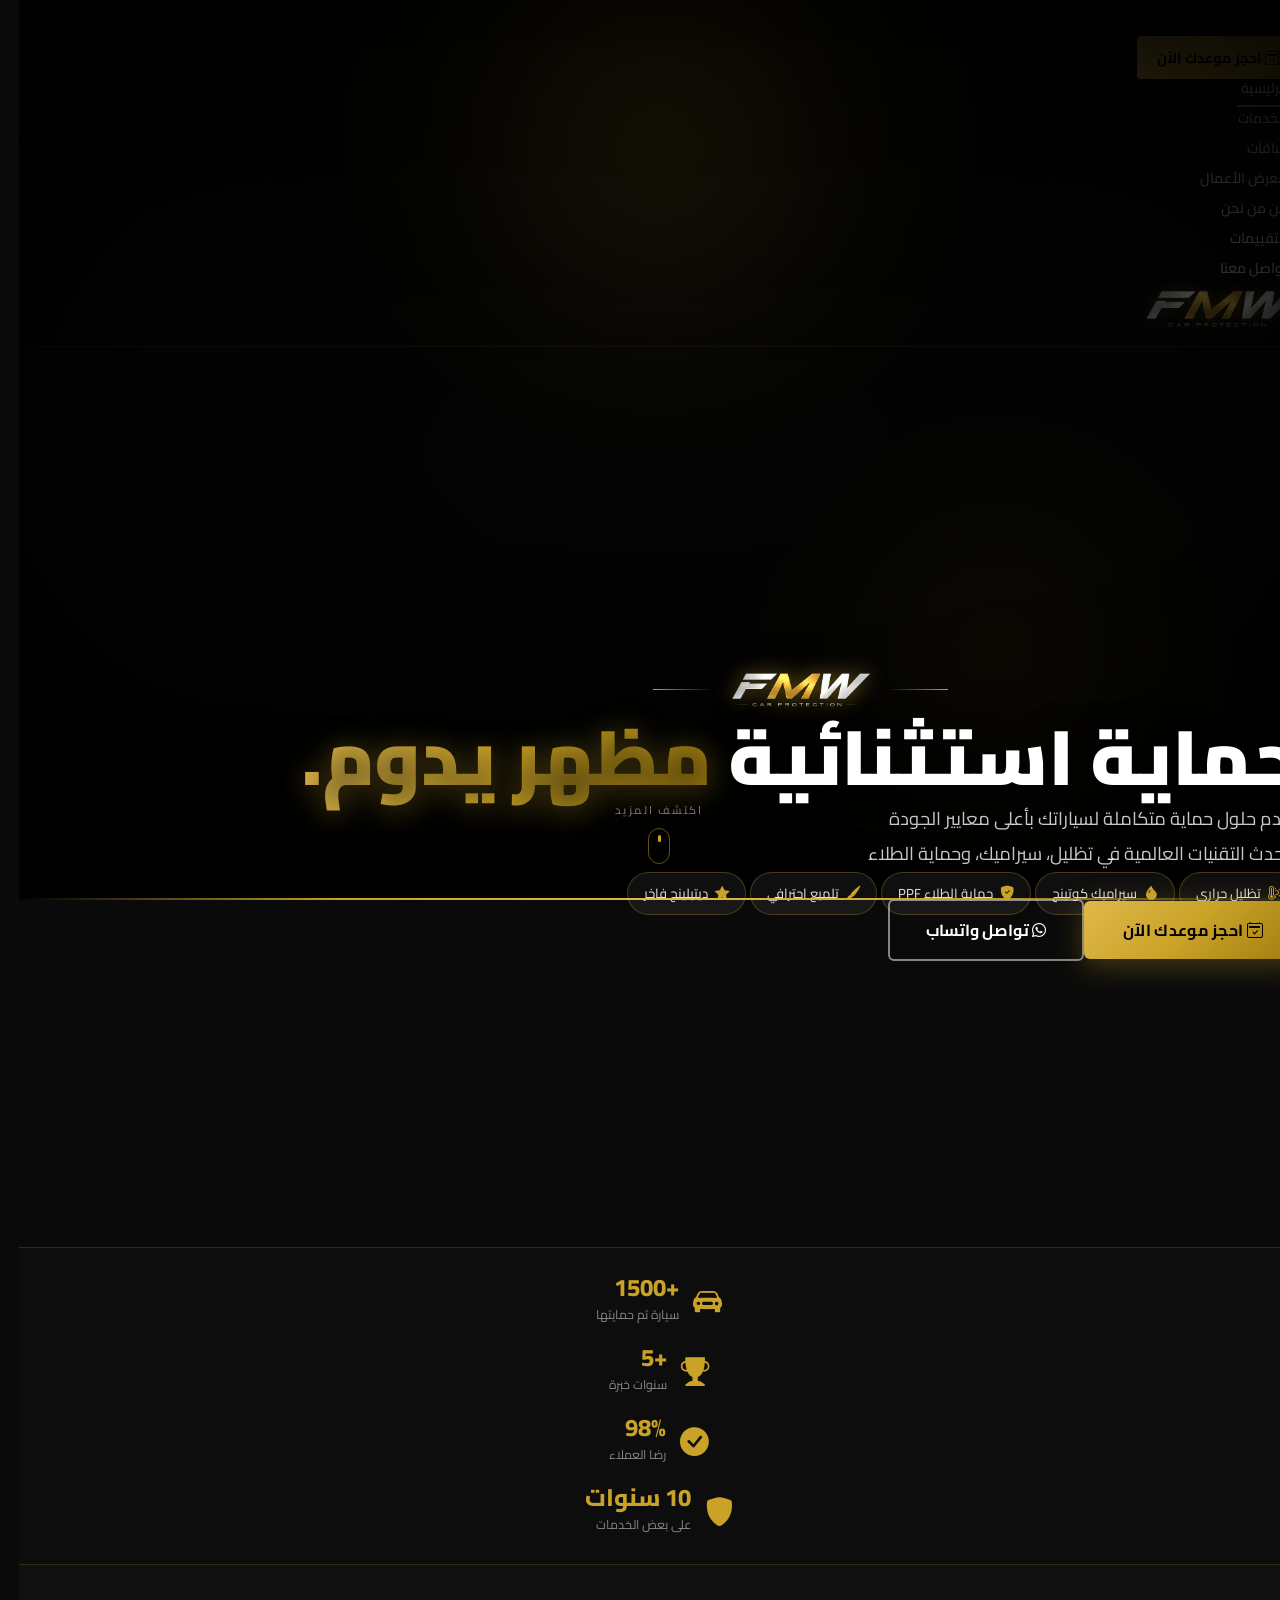
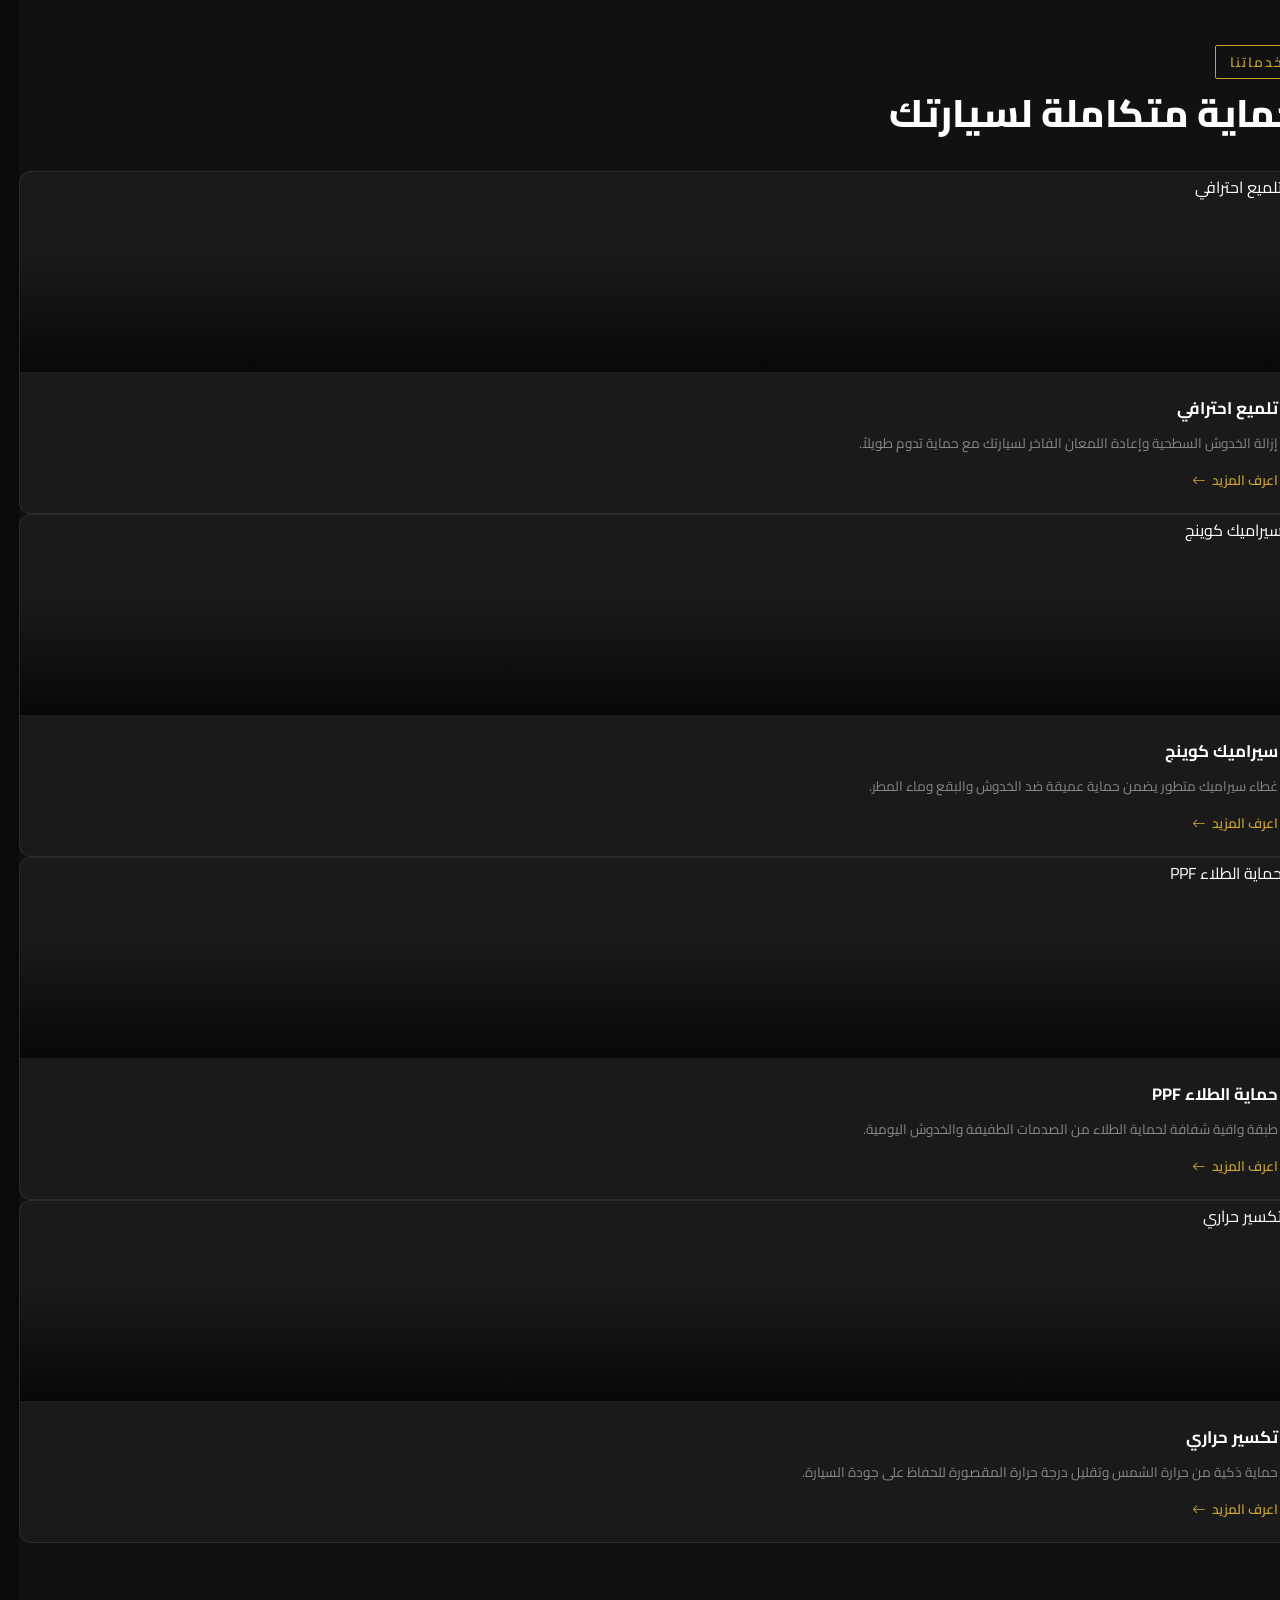
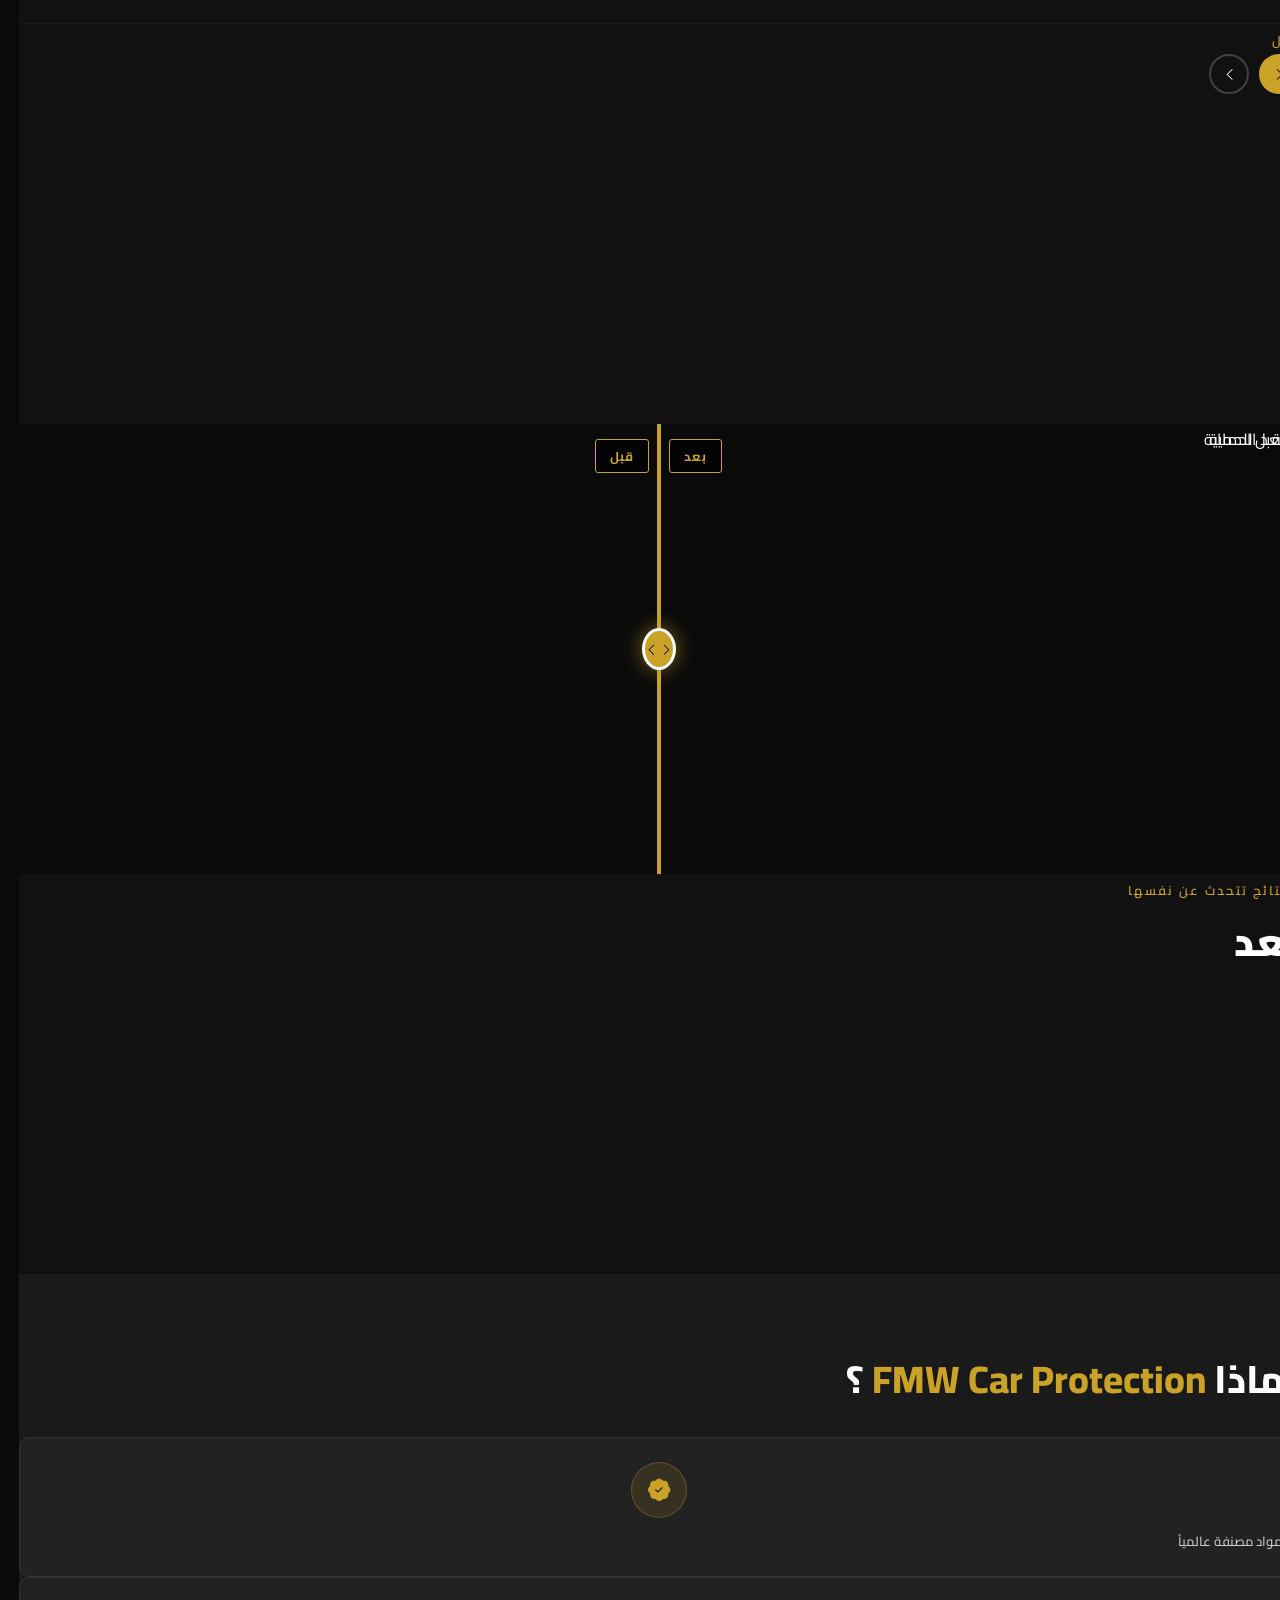
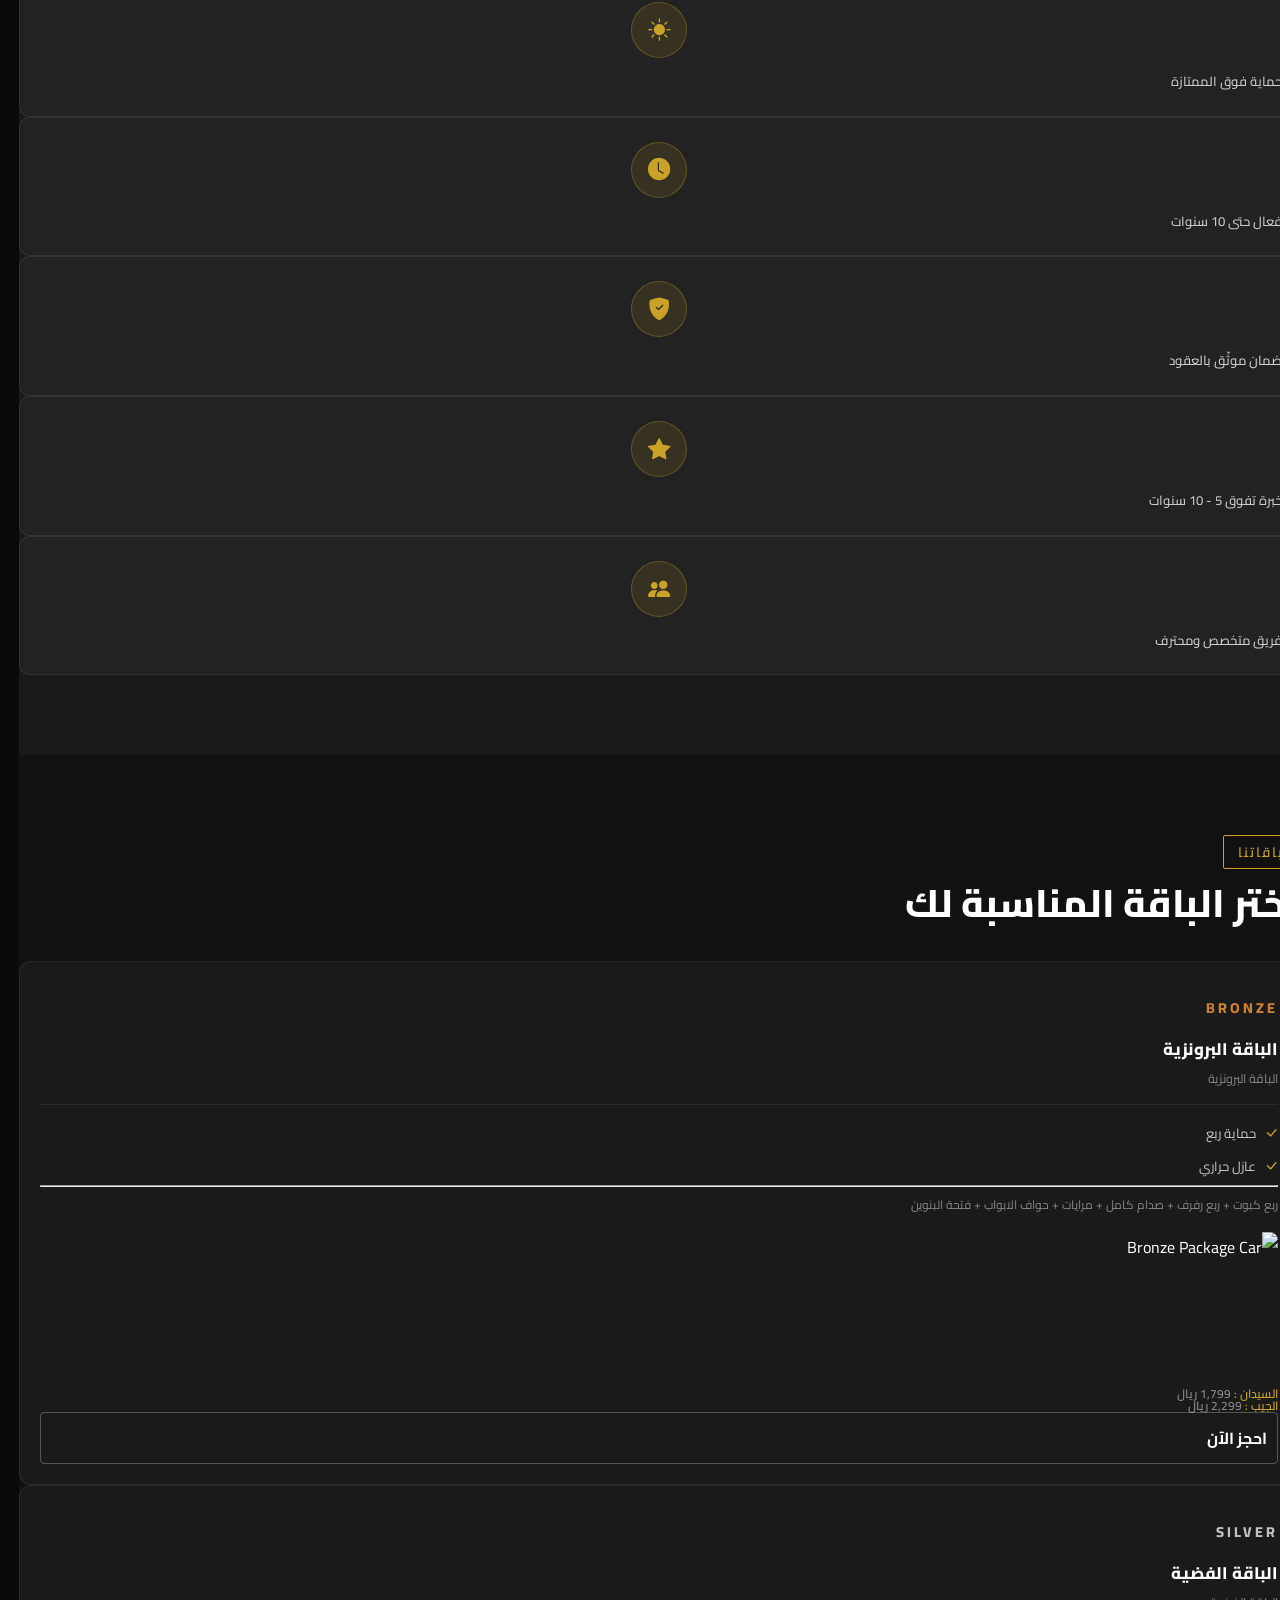
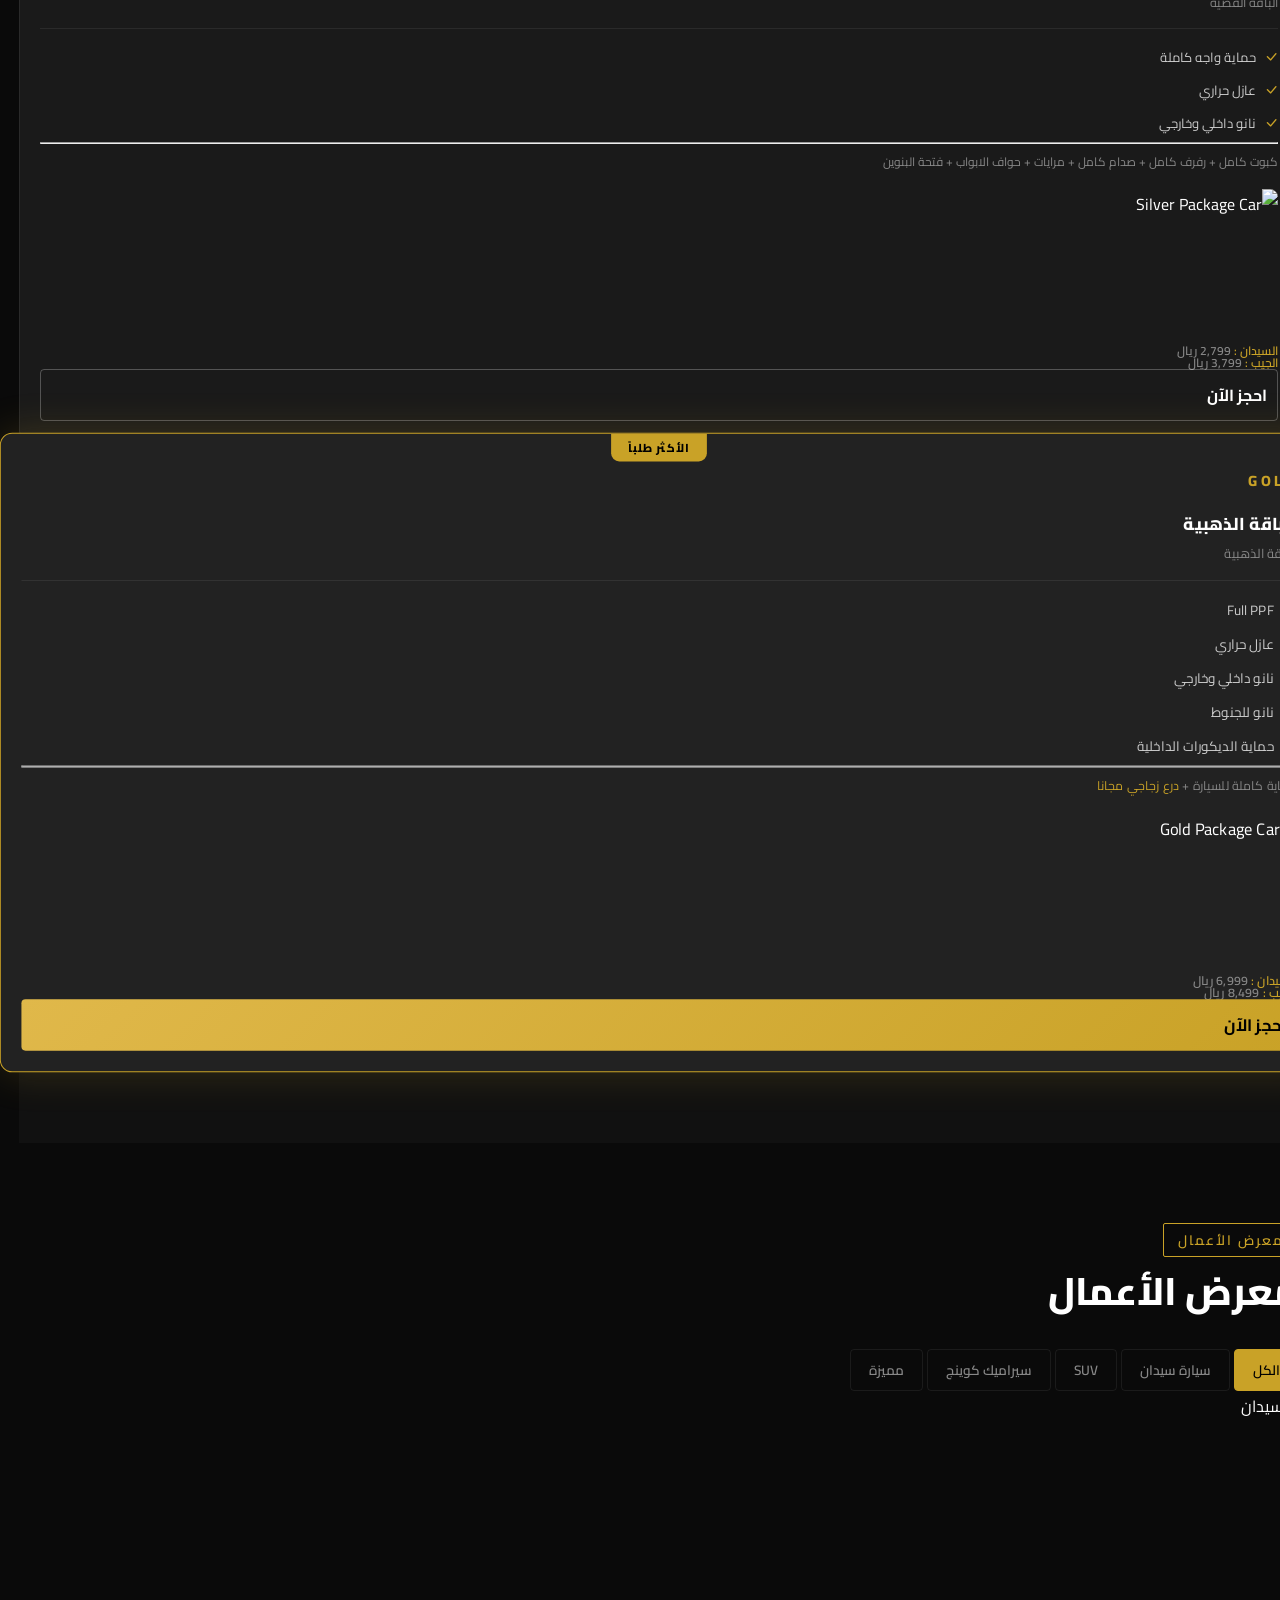
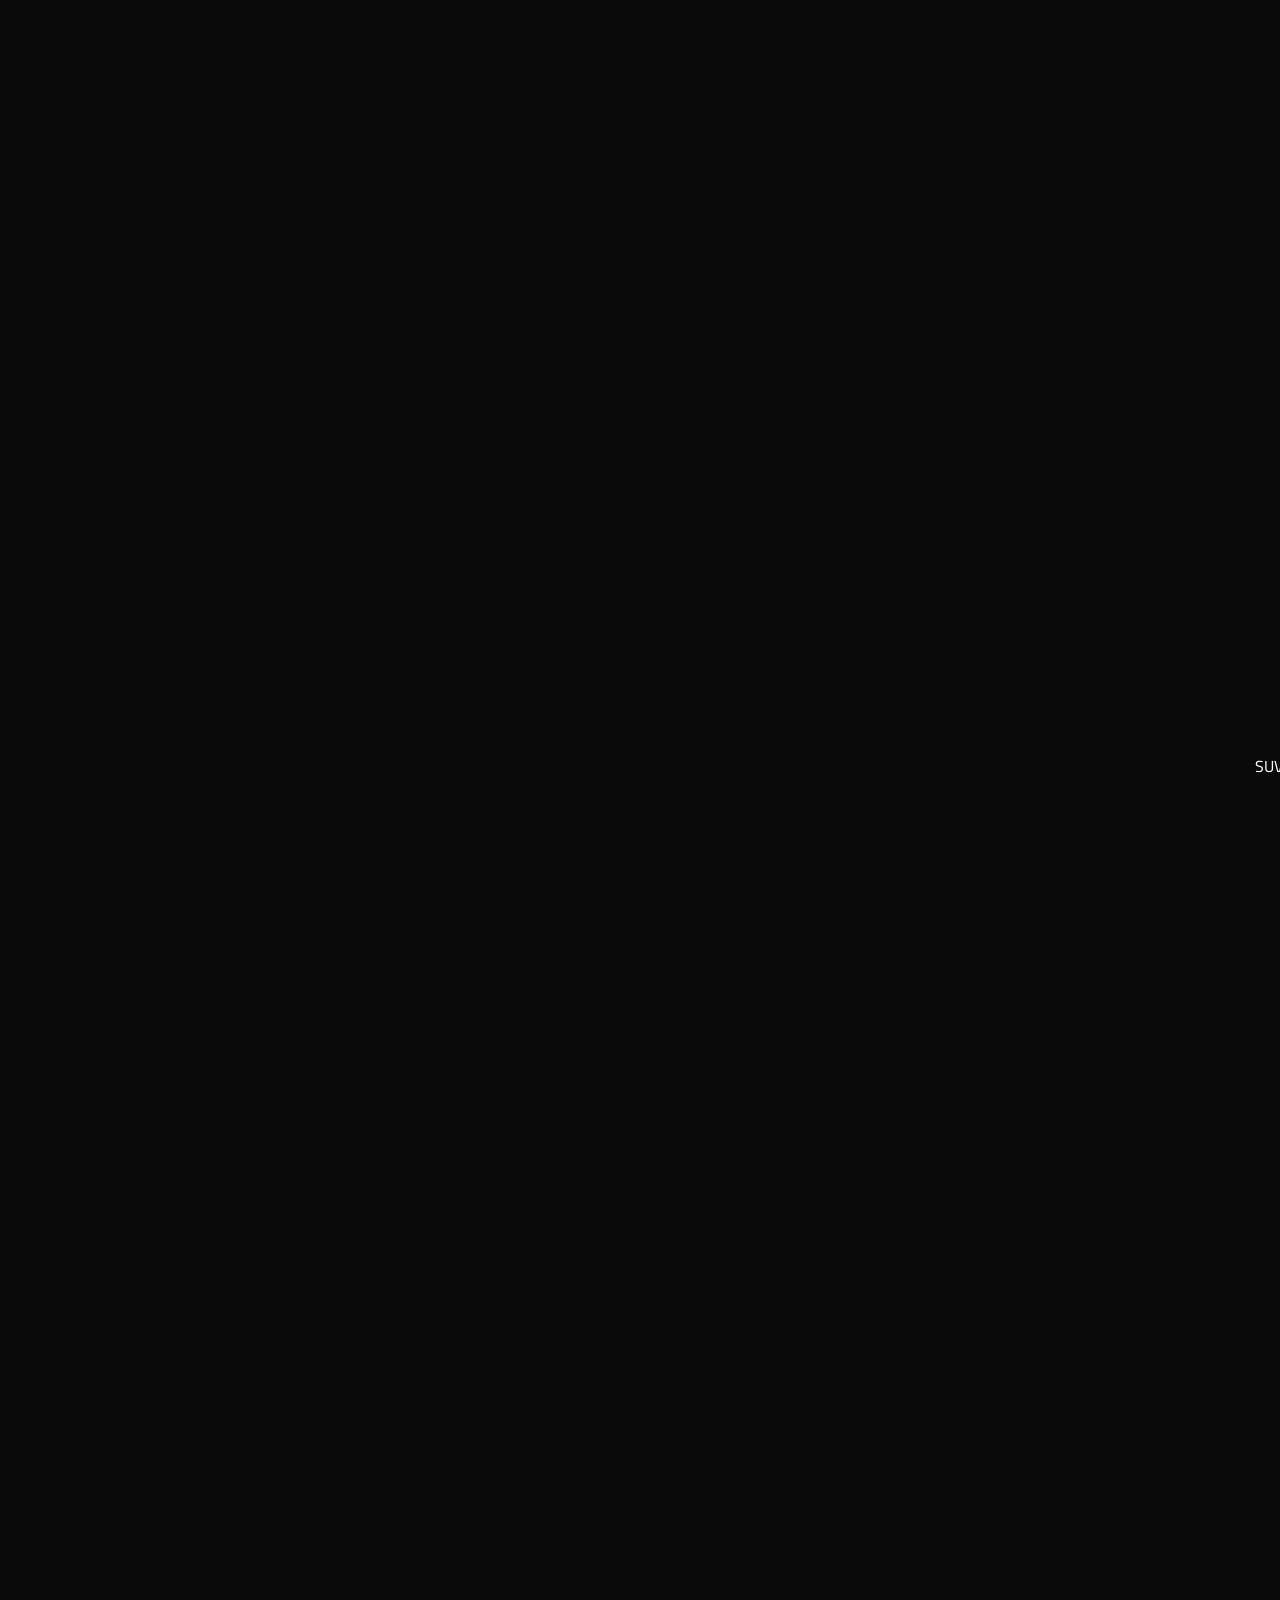
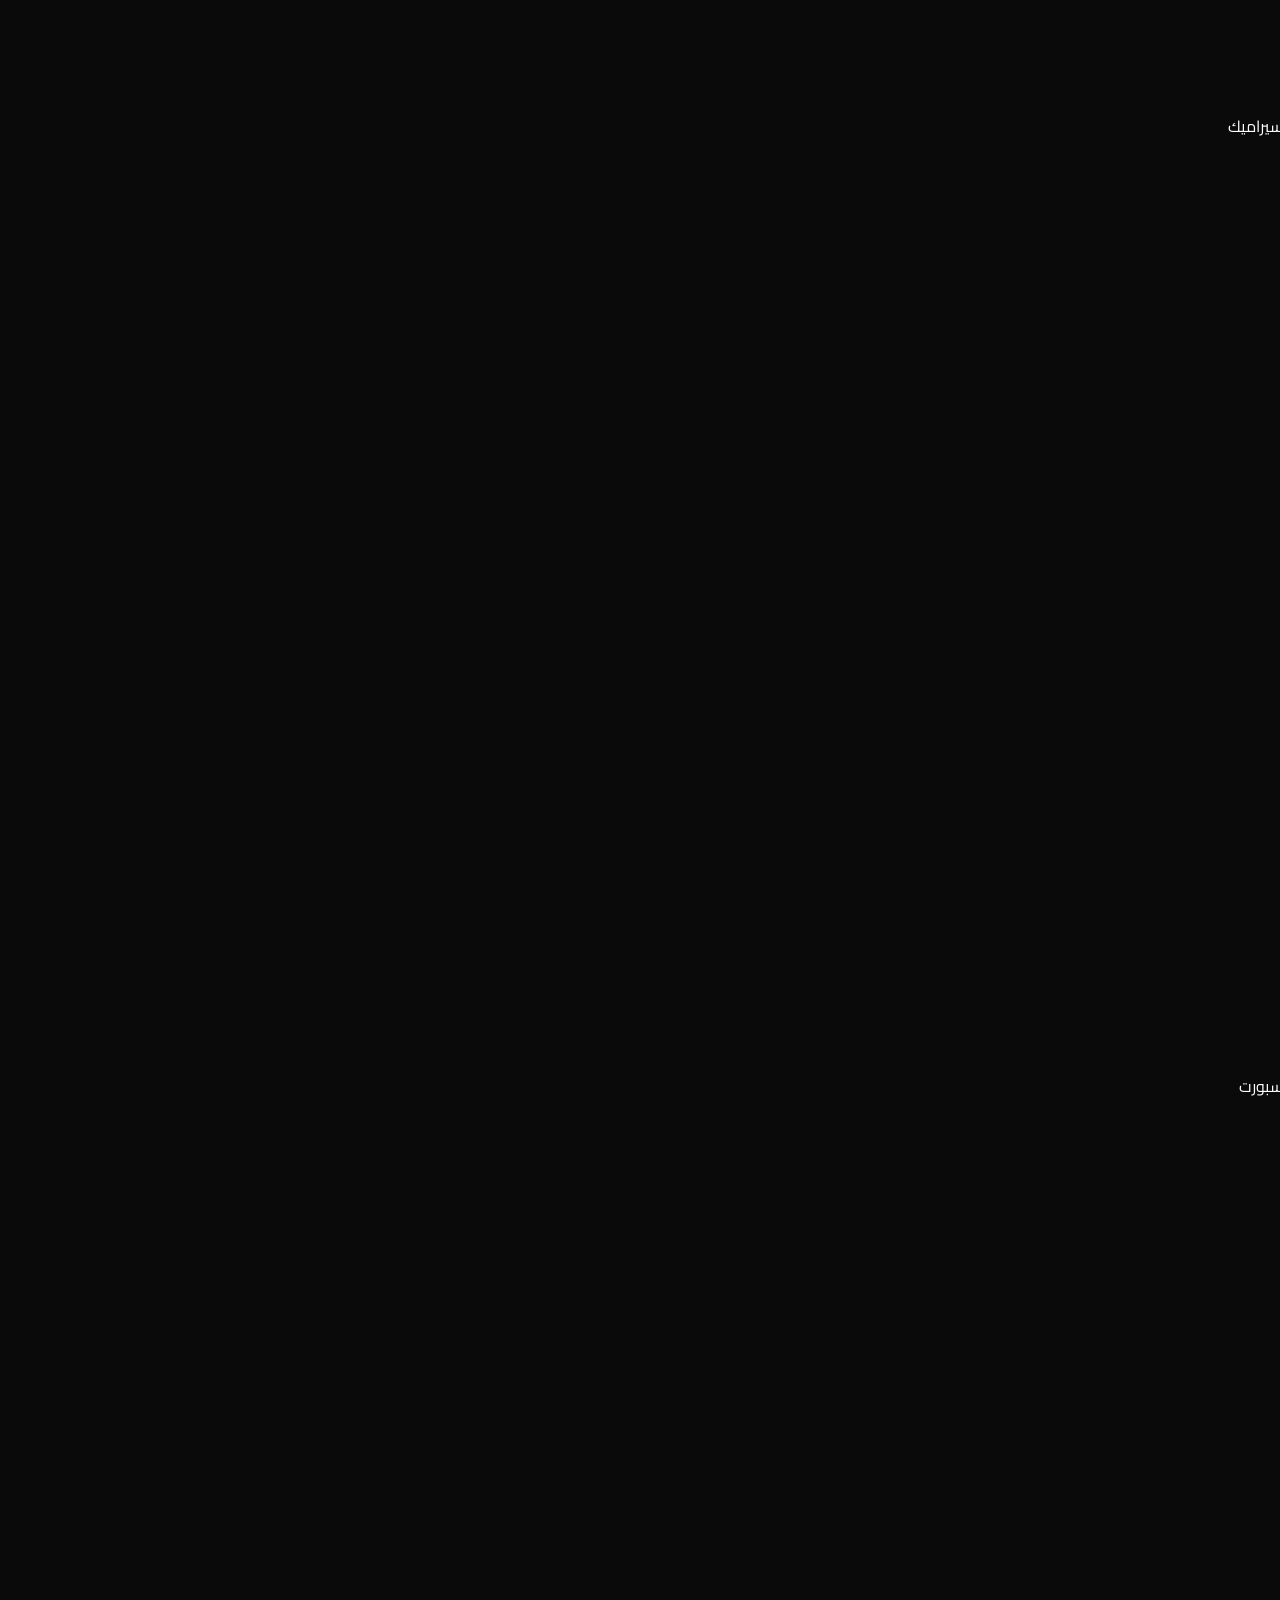
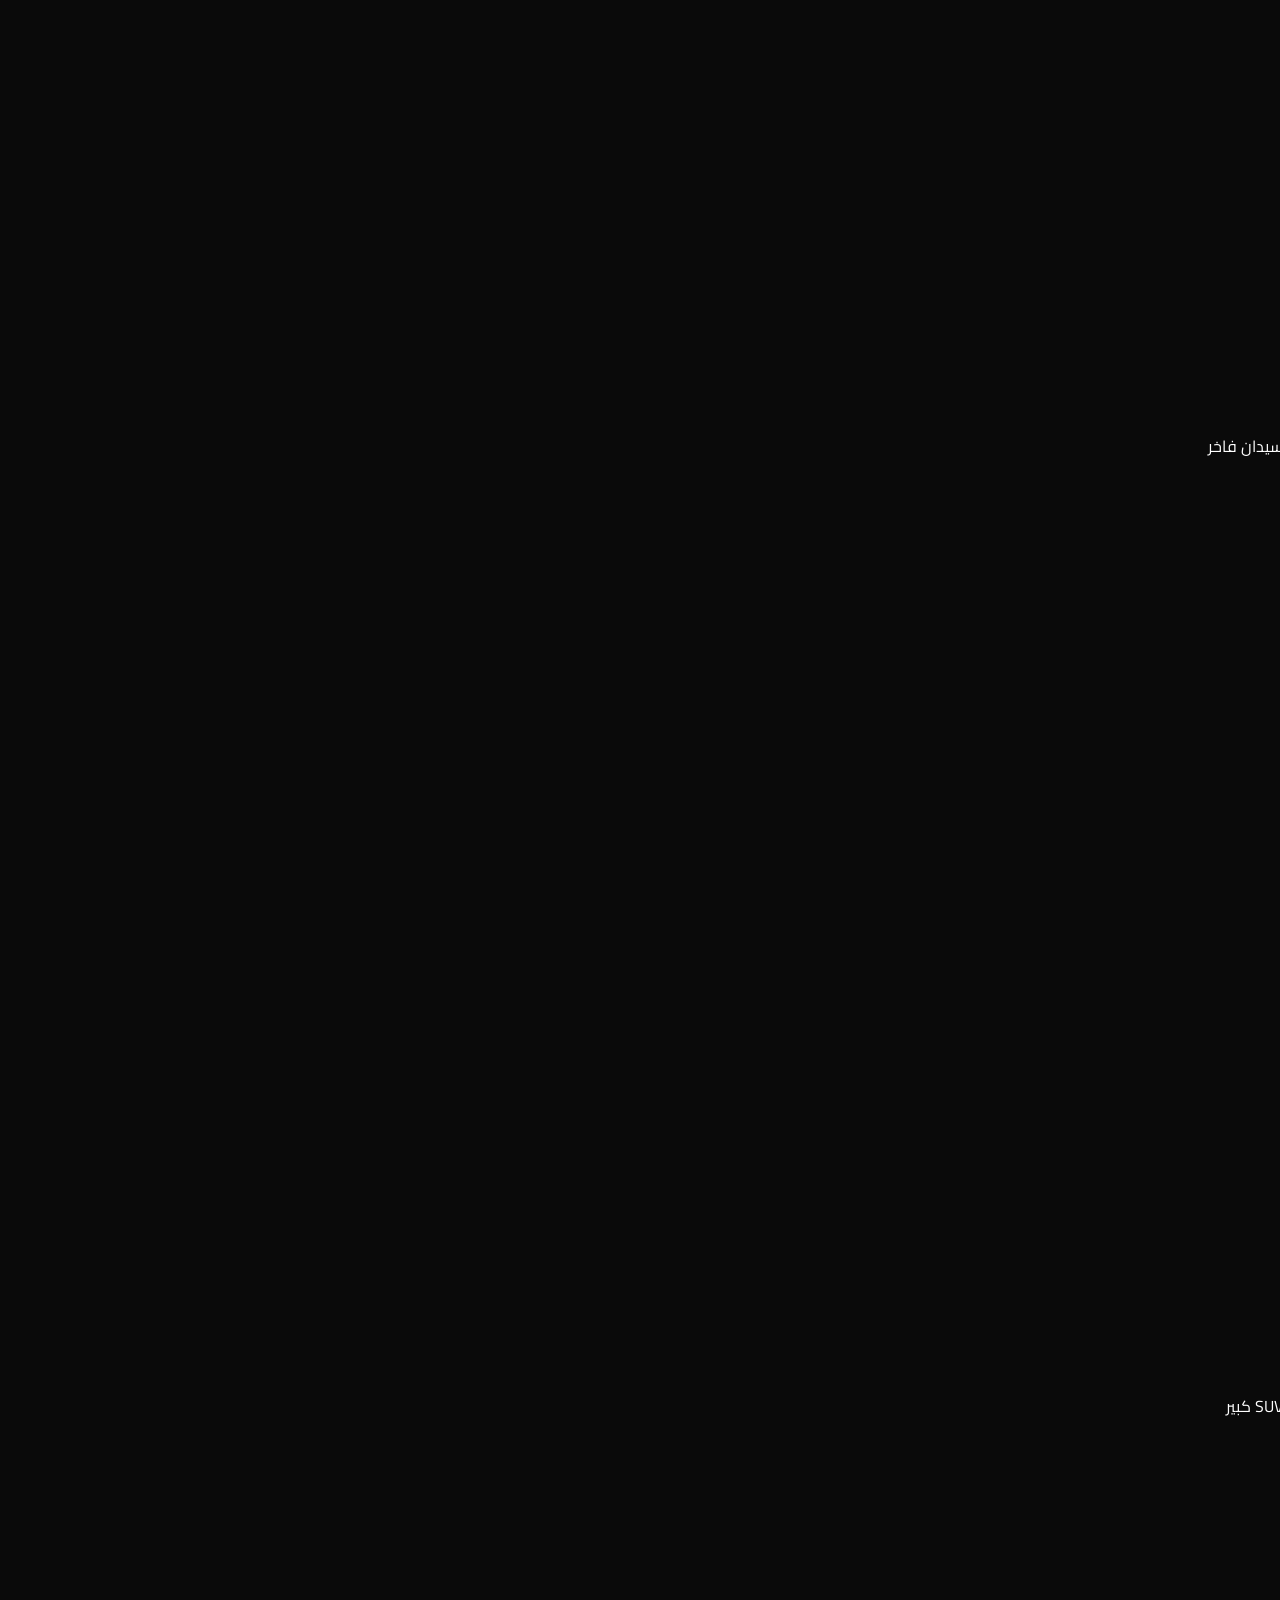
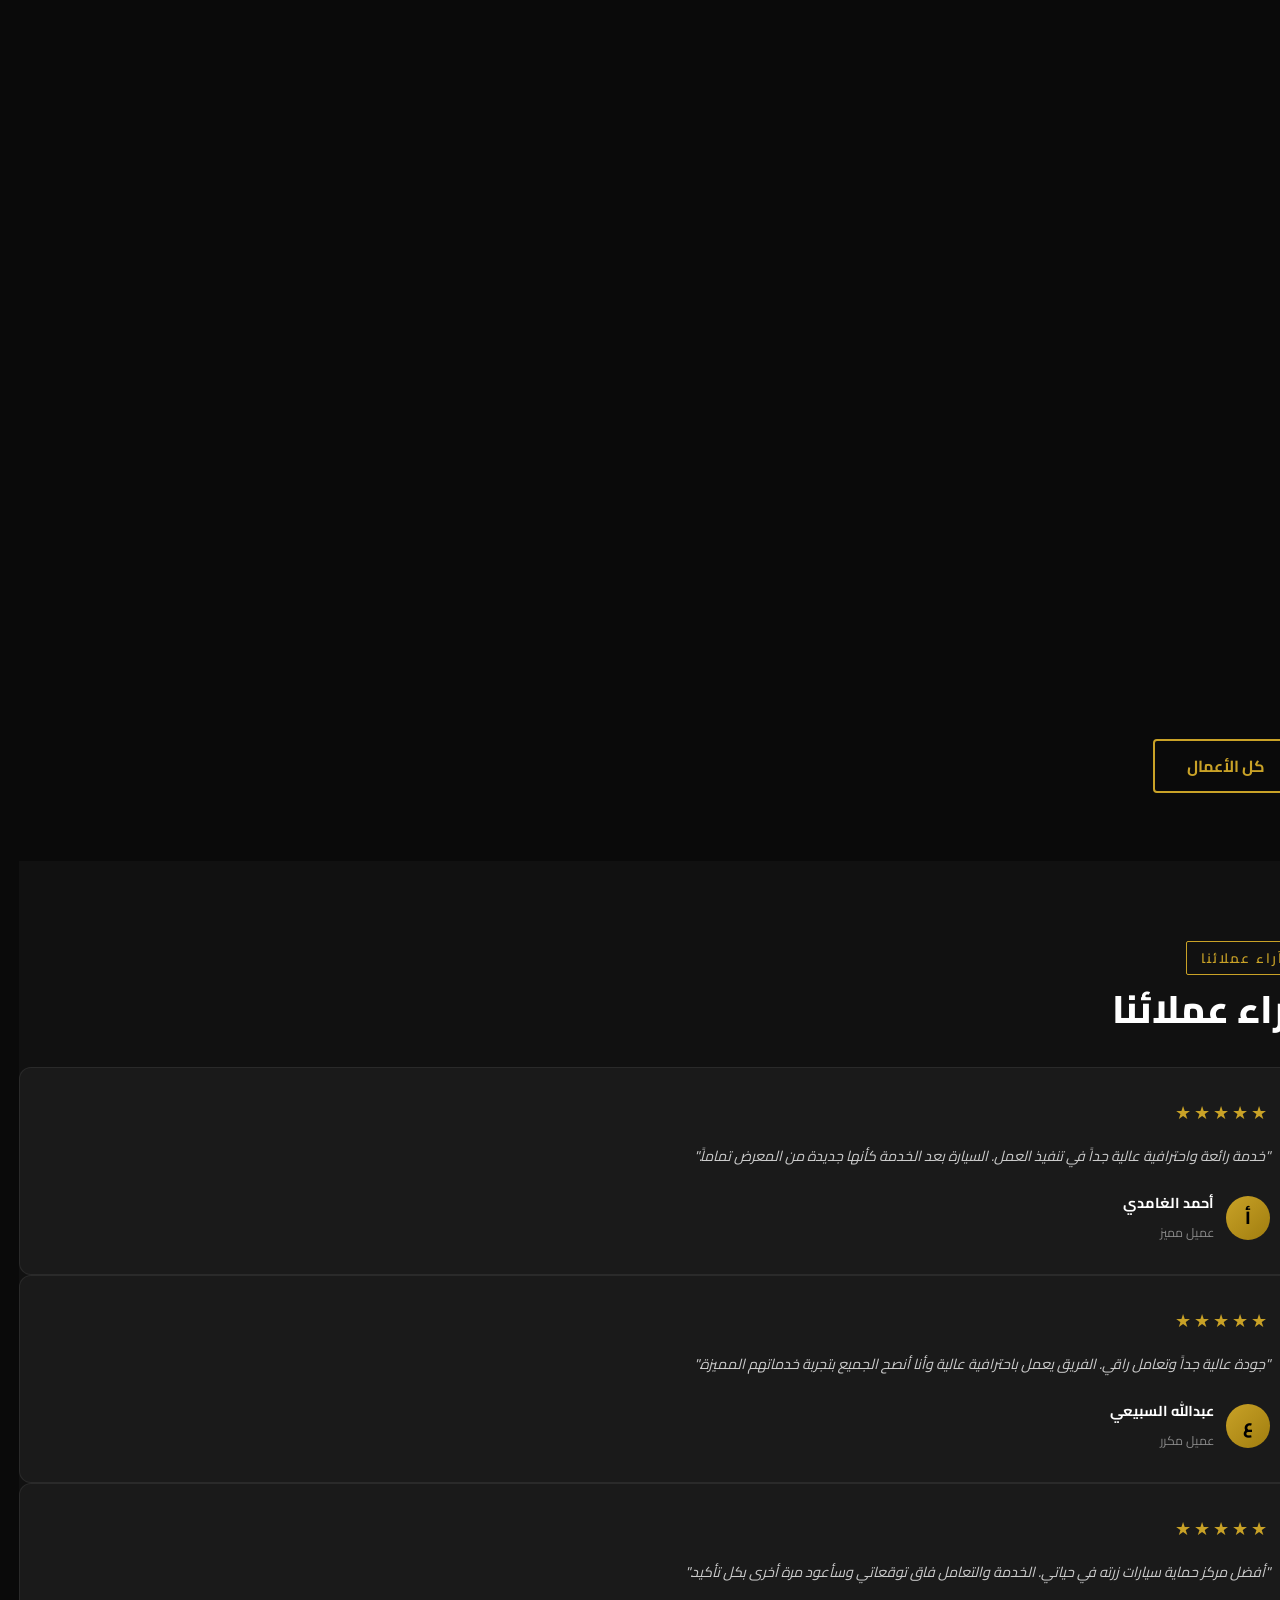
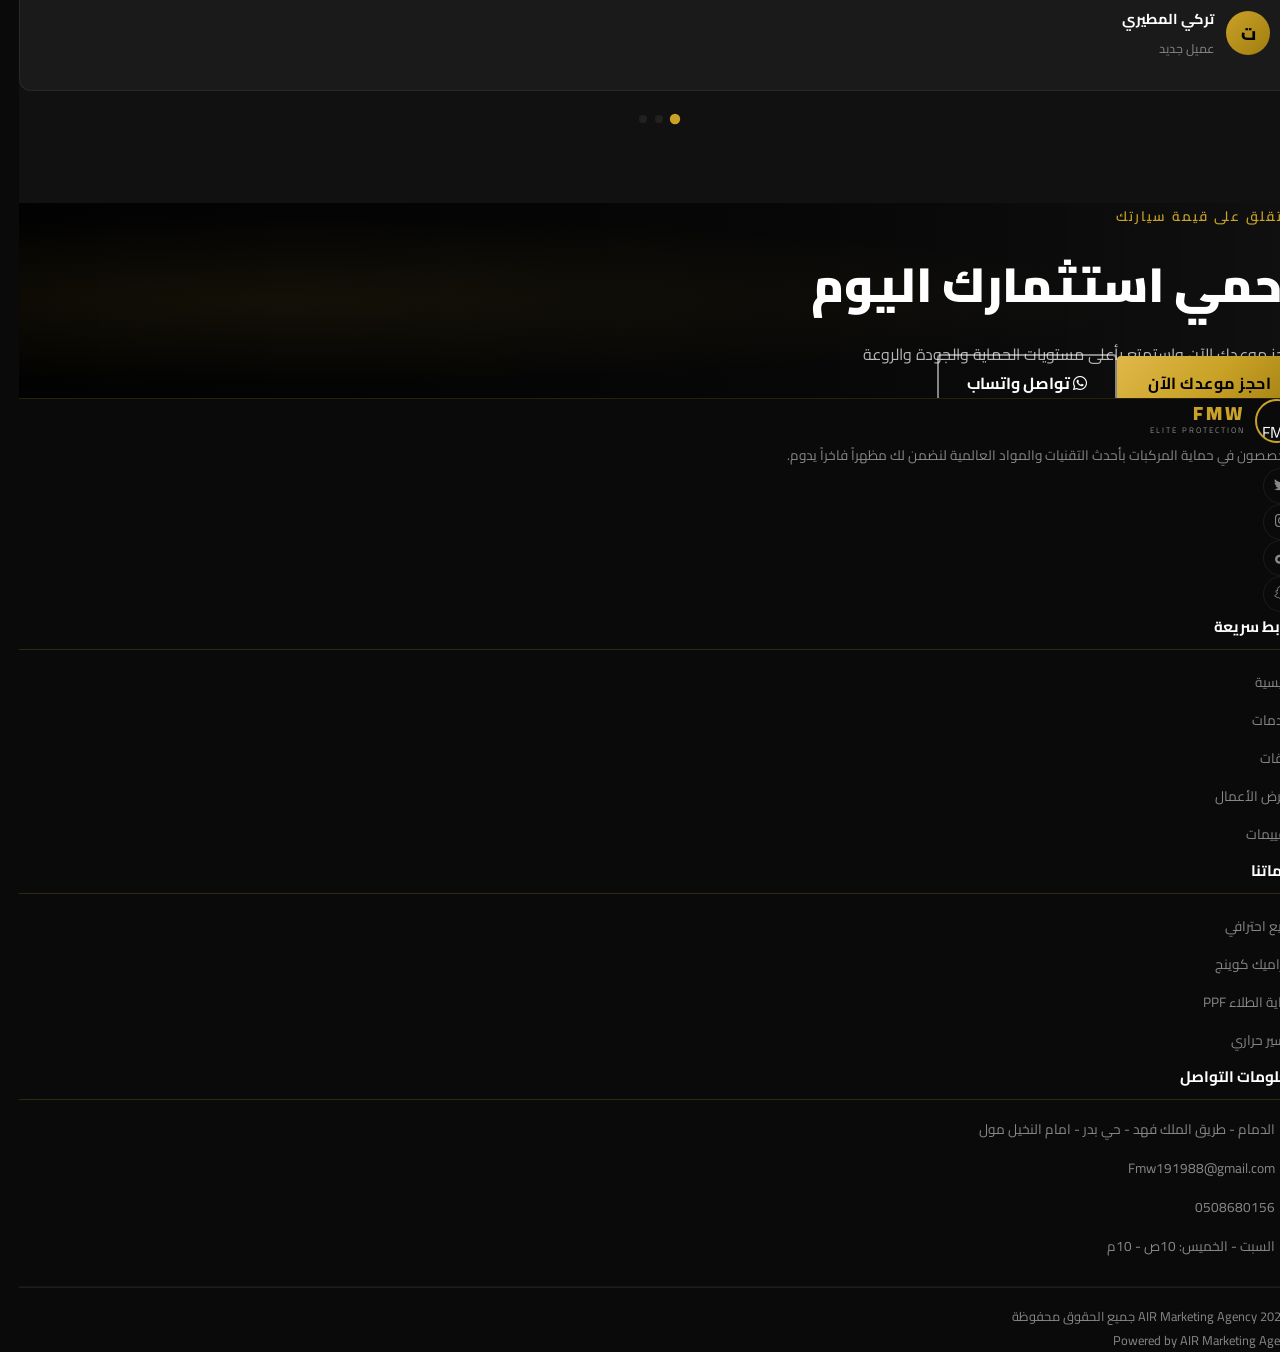
==== commit 955fd6a6: "Add files via upload" ====
--- a/index.html
+++ b/index.html
@@ -361,78 +361,89 @@
       <div class="row g-4 justify-content-center">
 
         <!-- Bronze -->
-        <div class="col-md-6 col-lg-3">
+        <div class="col-md-12 col-lg-3">
           <article class="pkg-card h-100" id="pkgBronze">
             <div class="pkg-badge pkg-badge-bronze">BRONZE</div>
             <div class="pkg-name">الباقة البرونزية</div>
             <div class="pkg-sub">الباقة البرونزية</div>
             <div class="pkg-features">
-              <div class="pkg-feature"><i class="bi bi-check-lg"></i> تلميع حراري</div>
+              <div class="pkg-feature"><i class="bi bi-check-lg"></i>  حماية ربع</div>
+              <div class="pkg-feature"><i class="bi bi-check-lg"></i>  عازل حراري</div>
+              <hr>
+              <div class="details">
+                <p>ربع كبوت + ربع رفرف + صدام كامل + مرايات + حواف الابواب + فتحة البنوين</p>
+              </div>
             </div>
             <div class="pkg-car-img">
               <img src="https://images.unsplash.com/photo-1511919884226-fd3cad34687c?auto=format&fit=crop&w=600&q=80"
                 alt="Bronze Package Car" loading="lazy" />
             </div>
-            <a href="#contact" class="btn pkg-btn-bronze w-100 mt-auto" id="btnBronze">احجز الآن</a>
+            <div>
+              <p class="price">السيدان : <span>1,799 ريال</span></p>
+              <p class="price">الجيب : <span>2,299 ريال</span></p>
+            </div>
+            <a href="package-bronze.html" class="btn pkg-btn-bronze w-100 mt-auto" id="btnBronze">احجز الآن</a>
           </article>
         </div>
 
         <!-- Silver -->
-        <div class="col-md-6 col-lg-3">
+        <div class="col-md-12 col-lg-3">
           <article class="pkg-card h-100" id="pkgSilver">
             <div class="pkg-badge pkg-badge-silver">SILVER</div>
             <div class="pkg-name">الباقة الفضية</div>
             <div class="pkg-sub">الباقة الفضية</div>
             <div class="pkg-features">
-              <div class="pkg-feature"><i class="bi bi-check-lg"></i> تلميع حراري</div>
-              <div class="pkg-feature"><i class="bi bi-check-lg"></i> سيراميك كوينج</div>
+              <div class="pkg-feature"><i class="bi bi-check-lg"></i> حماية واجه كاملة</div>
+              <div class="pkg-feature"><i class="bi bi-check-lg"></i> عازل حراري</div>
+              <div class="pkg-feature"><i class="bi bi-check-lg"></i> نانو داخلي وخارجي</div>
+              <hr>
+              <div class="details">
+                <p>كبوت كامل + رفرف كامل + صدام كامل + مرايات + حواف الابواب + فتحة البنوين</p>
+              </div>
             </div>
             <div class="pkg-car-img">
               <img src="https://images.unsplash.com/photo-1542362567-b07e54358753?auto=format&fit=crop&w=600&q=80"
                 alt="Silver Package Car" loading="lazy" />
             </div>
-            <a href="#contact" class="btn pkg-btn-silver w-100 mt-auto" id="btnSilver">احجز الآن</a>
+            <div>
+              <p class="price">السيدان : <span>2,799 ريال</span></p>
+              <p class="price">الجيب : <span>3,799 ريال</span></p>
+            </div>
+            <a href="package-silver.html" class="btn pkg-btn-silver w-100 mt-auto" id="btnSilver">احجز الآن</a>
           </article>
         </div>
 
         <!-- Gold (Featured) -->
-        <div class="col-md-6 col-lg-3">
+        <div class="col-md-12 col-lg-3">
           <article class="pkg-card pkg-card-featured h-100" id="pkgGold">
             <div class="pkg-popular-badge">الأكثر طلباً</div>
             <div class="pkg-badge pkg-badge-gold">GOLD</div>
             <div class="pkg-name">الباقة الذهبية</div>
             <div class="pkg-sub">الباقة الذهبية</div>
             <div class="pkg-features">
-              <div class="pkg-feature"><i class="bi bi-check-lg"></i> تلميع حراري</div>
-              <div class="pkg-feature"><i class="bi bi-check-lg"></i> حماية الطلاء</div>
-              <div class="pkg-feature"><i class="bi bi-check-lg"></i> سيراميك كوينج</div>
+              <div class="pkg-feature"><i class="bi bi-check-lg"></i> Full PPF</div>
+              <div class="pkg-feature"><i class="bi bi-check-lg"></i> عازل حراري</div>
+              <div class="pkg-feature"><i class="bi bi-check-lg"></i> نانو داخلي وخارجي</div>
+              <div class="pkg-feature"><i class="bi bi-check-lg"></i> نانو للجنوط</div>
+              <div class="pkg-feature"><i class="bi bi-check-lg"></i> حماية الديكورات الداخلية</div>
+              <hr>
+              <div class="details">
+                <p>حماية كاملة للسيارة + <span style="color: var(--gold);">درع زجاجي مجانا</span></p>
+              </div>
             </div>
             <div class="pkg-car-img">
               <img src="https://images.unsplash.com/photo-1552519507-da3b142c6e3d?auto=format&fit=crop&w=600&q=80"
                 alt="Gold Package Car" loading="lazy" />
             </div>
-            <a href="#contact" class="btn pkg-btn-gold w-100 mt-auto" id="btnGold">احجز الآن</a>
+            <div>
+              <p class="price">السيدان : <span>6,999 ريال</span></p>
+              <p class="price">الجيب : <span>8,499 ريال</span></p>
+            </div>
+            <a href="package-gold.html" class="btn pkg-btn-gold w-100 mt-auto" id="btnGold">احجز الآن</a>
           </article>
         </div>
 
-        <!-- Platinum -->
-        <div class="col-md-6 col-lg-3">
-          <article class="pkg-card h-100" id="pkgPlatinum">
-            <div class="pkg-badge pkg-badge-platinum">PLATINUM</div>
-            <div class="pkg-name">الباقة البلاتينية</div>
-            <div class="pkg-sub">الباقة البلاتينية</div>
-            <div class="pkg-features">
-              <div class="pkg-feature"><i class="bi bi-check-lg"></i> حماية كاملة</div>
-              <div class="pkg-feature"><i class="bi bi-check-lg"></i> تظليل + PPF</div>
-              <div class="pkg-feature"><i class="bi bi-check-lg"></i> سيراميك + تلميع</div>
-            </div>
-            <div class="pkg-car-img">
-              <img src="https://images.unsplash.com/photo-1493238792000-8113da705763?auto=format&fit=crop&w=600&q=80"
-                alt="Platinum Package Car" loading="lazy" />
-            </div>
-            <a href="#contact" class="btn pkg-btn-platinum w-100 mt-auto" id="btnPlatinum">احجز الآن</a>
-          </article>
-        </div>
+        
 
       </div>
     </div>
--- a/styles.css
+++ b/styles.css
@@ -1006,6 +1006,161 @@
 }
 
 /* ============================================================
+   PACKAGE DETAIL PAGES
+   ============================================================ */
+.pkg-detail-page {
+  background: var(--dark);
+  color: var(--white);
+}
+
+.pkg-detail-hero {
+  position: relative;
+  overflow: hidden;
+  padding: 140px 0 90px;
+  background: linear-gradient(135deg, rgba(10,10,10,0.98) 0%, rgba(18,18,18,0.95) 100%);
+  border-bottom: 1px solid rgba(201,162,39,0.16);
+}
+
+.pkg-detail-hero::before {
+  content: '';
+  position: absolute;
+  inset: 0;
+  background: radial-gradient(circle at top left, rgba(201,162,39,0.18), transparent 45%);
+  pointer-events: none;
+}
+
+.pkg-detail-hero .section-tag {
+  margin-bottom: 16px;
+}
+
+.pkg-detail-hero h1 {
+  font-size: clamp(1.8rem, 3.2vw, 2.8rem);
+  font-weight: 800;
+  line-height: 1.3;
+  margin-bottom: 14px;
+}
+
+.pkg-detail-hero p {
+  color: rgba(255,255,255,0.72);
+  font-size: 1rem;
+  line-height: 1.9;
+  max-width: 680px;
+}
+
+.pkg-detail-visual {
+  border: 1px solid rgba(201,162,39,0.28);
+  border-radius: 18px;
+  overflow: hidden;
+  box-shadow: 0 20px 60px rgba(0,0,0,0.35);
+  background: var(--dark-3);
+}
+
+.pkg-detail-visual img {
+  width: 100%;
+  height: 100%;
+  min-height: 320px;
+  object-fit: cover;
+}
+
+.pkg-detail-card {
+  background: linear-gradient(180deg, rgba(26,26,26,0.95) 0%, rgba(17,17,17,0.97) 100%);
+  border: 1px solid rgba(255,255,255,0.07);
+  border-radius: 16px;
+  padding: 28px;
+  height: 100%;
+  box-shadow: 0 16px 40px rgba(0,0,0,0.24);
+}
+
+.pkg-detail-card h3 {
+  font-size: 1.2rem;
+  font-weight: 800;
+  color: var(--white);
+  margin-bottom: 8px;
+}
+
+.pkg-detail-subtitle {
+  color: var(--text-muted);
+  font-size: 0.9rem;
+  margin-bottom: 18px;
+}
+
+.pkg-detail-list {
+  list-style: none;
+  padding: 0;
+  margin: 0;
+  display: flex;
+  flex-direction: column;
+  gap: 10px;
+}
+
+.pkg-detail-list li {
+  display: flex;
+  align-items: flex-start;
+  gap: 10px;
+  color: var(--text-light);
+  font-size: 0.95rem;
+  line-height: 1.8;
+}
+
+.pkg-detail-list li i {
+  color: var(--gold);
+  margin-top: 4px;
+  flex-shrink: 0;
+}
+
+.pkg-price-box {
+  display: flex;
+  flex-direction: column;
+  gap: 12px;
+  margin-top: 16px;
+}
+
+.pkg-price-row {
+  display: flex;
+  justify-content: space-between;
+  align-items: center;
+  padding: 12px 14px;
+  border-radius: 10px;
+  background: rgba(255,255,255,0.03);
+  border: 1px solid rgba(201,162,39,0.14);
+}
+
+.pkg-price-row span {
+  color: var(--text-light);
+  font-size: 0.95rem;
+}
+
+.pkg-price-row strong {
+  color: var(--gold);
+  font-size: 1rem;
+}
+
+.pkg-detail-note {
+  margin-top: 18px;
+  color: var(--text-muted);
+  font-size: 0.9rem;
+  line-height: 1.8;
+}
+
+.pkg-detail-cta {
+  background: linear-gradient(135deg, rgba(201,162,39,0.12), rgba(10,10,10,0.95));
+  border-top: 1px solid rgba(201,162,39,0.16);
+  padding: 70px 0;
+}
+
+.pkg-detail-cta h2 {
+  font-size: clamp(1.6rem, 3vw, 2.3rem);
+  font-weight: 800;
+  margin-bottom: 12px;
+}
+
+.pkg-detail-cta p {
+  color: rgba(255,255,255,0.72);
+  font-size: 1rem;
+  line-height: 1.9;
+}
+
+/* ============================================================
    PORTFOLIO SECTION
    ============================================================ */
 .section-portfolio {
@@ -1574,3 +1729,26 @@
   .hero-cta { flex-direction: column; }
   .hero-cta .btn { width: 100%; text-align: center; }
 }
+
+
+
+
+
+.details{
+  color: var(--text-muted);
+  font-size: 12px;
+  
+}
+
+.price {
+  font-size: 12px;
+  font-weight: 600;
+  color: var(--gold);
+  line-height: 1;
+}
+.price span {
+  font-size: 12px;
+  font-weight: 600;
+  color: var(--text-muted);
+  margin-left: 4px;
+}
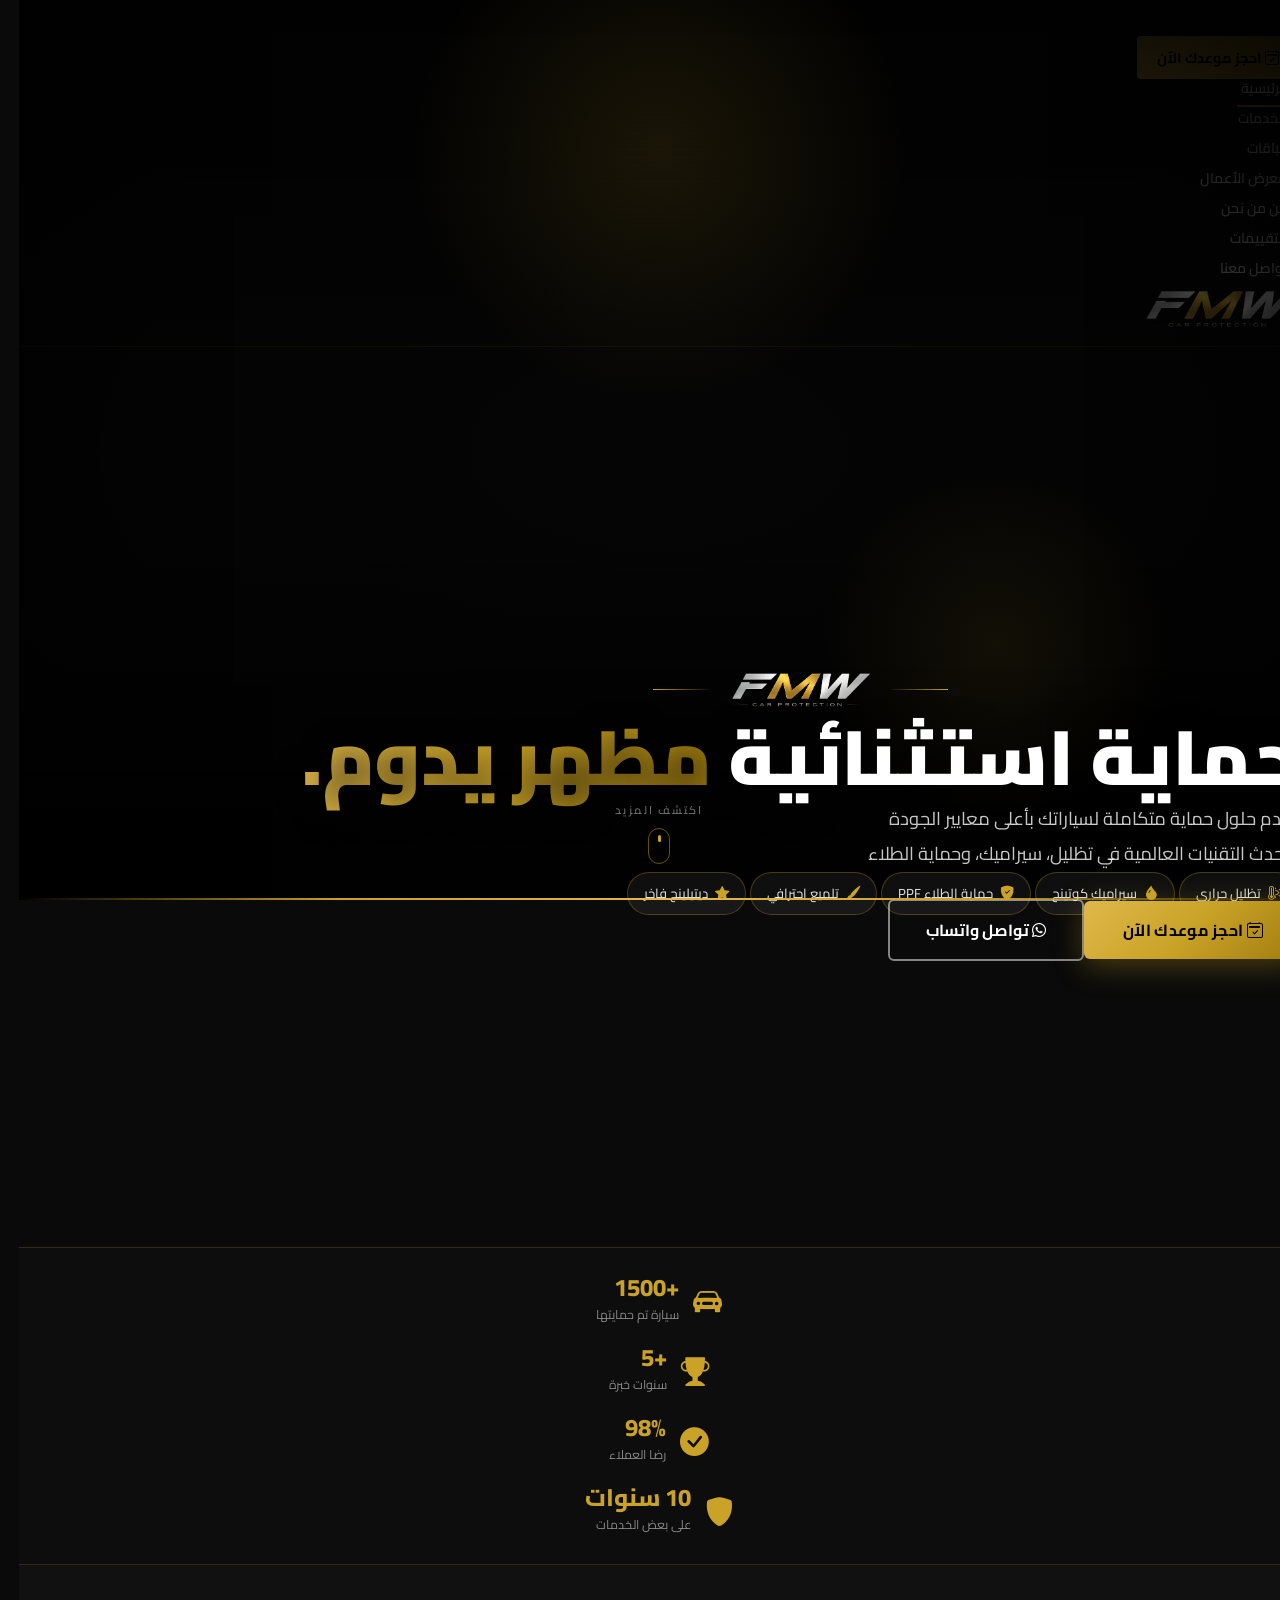
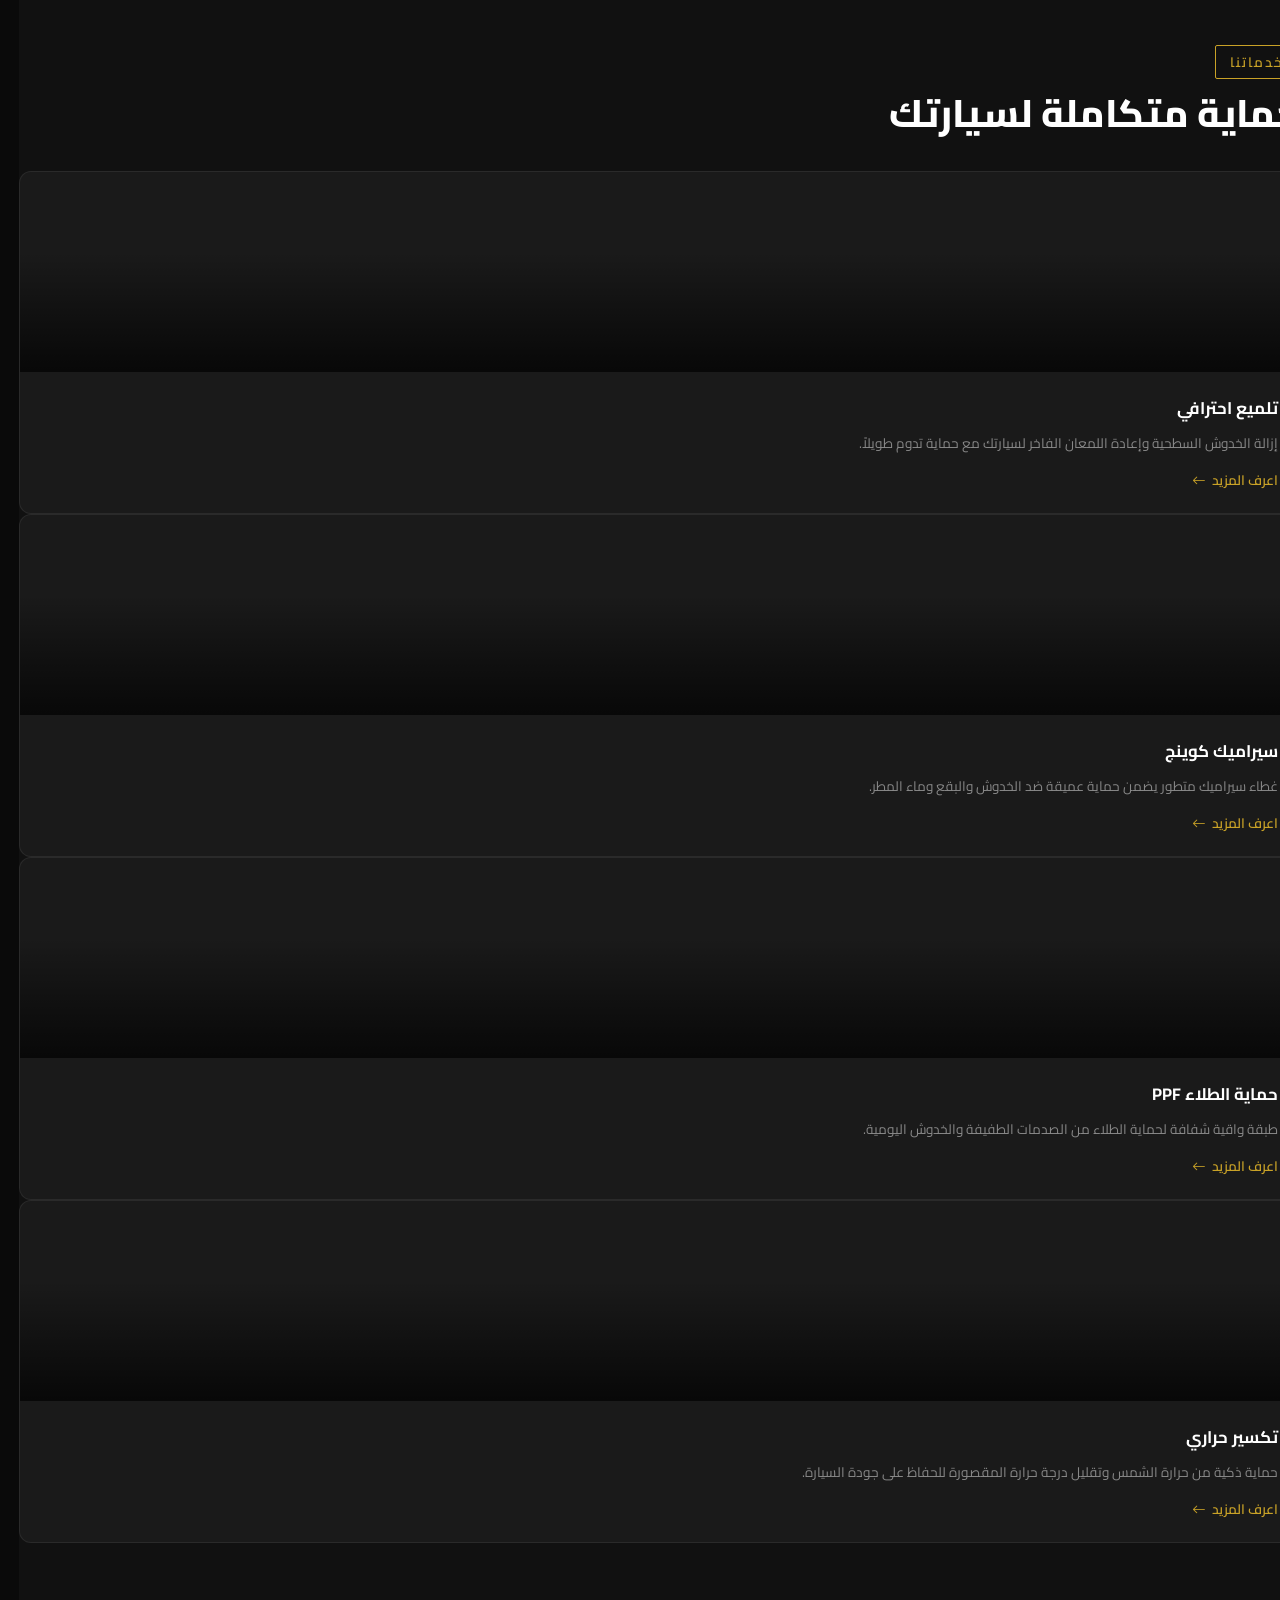
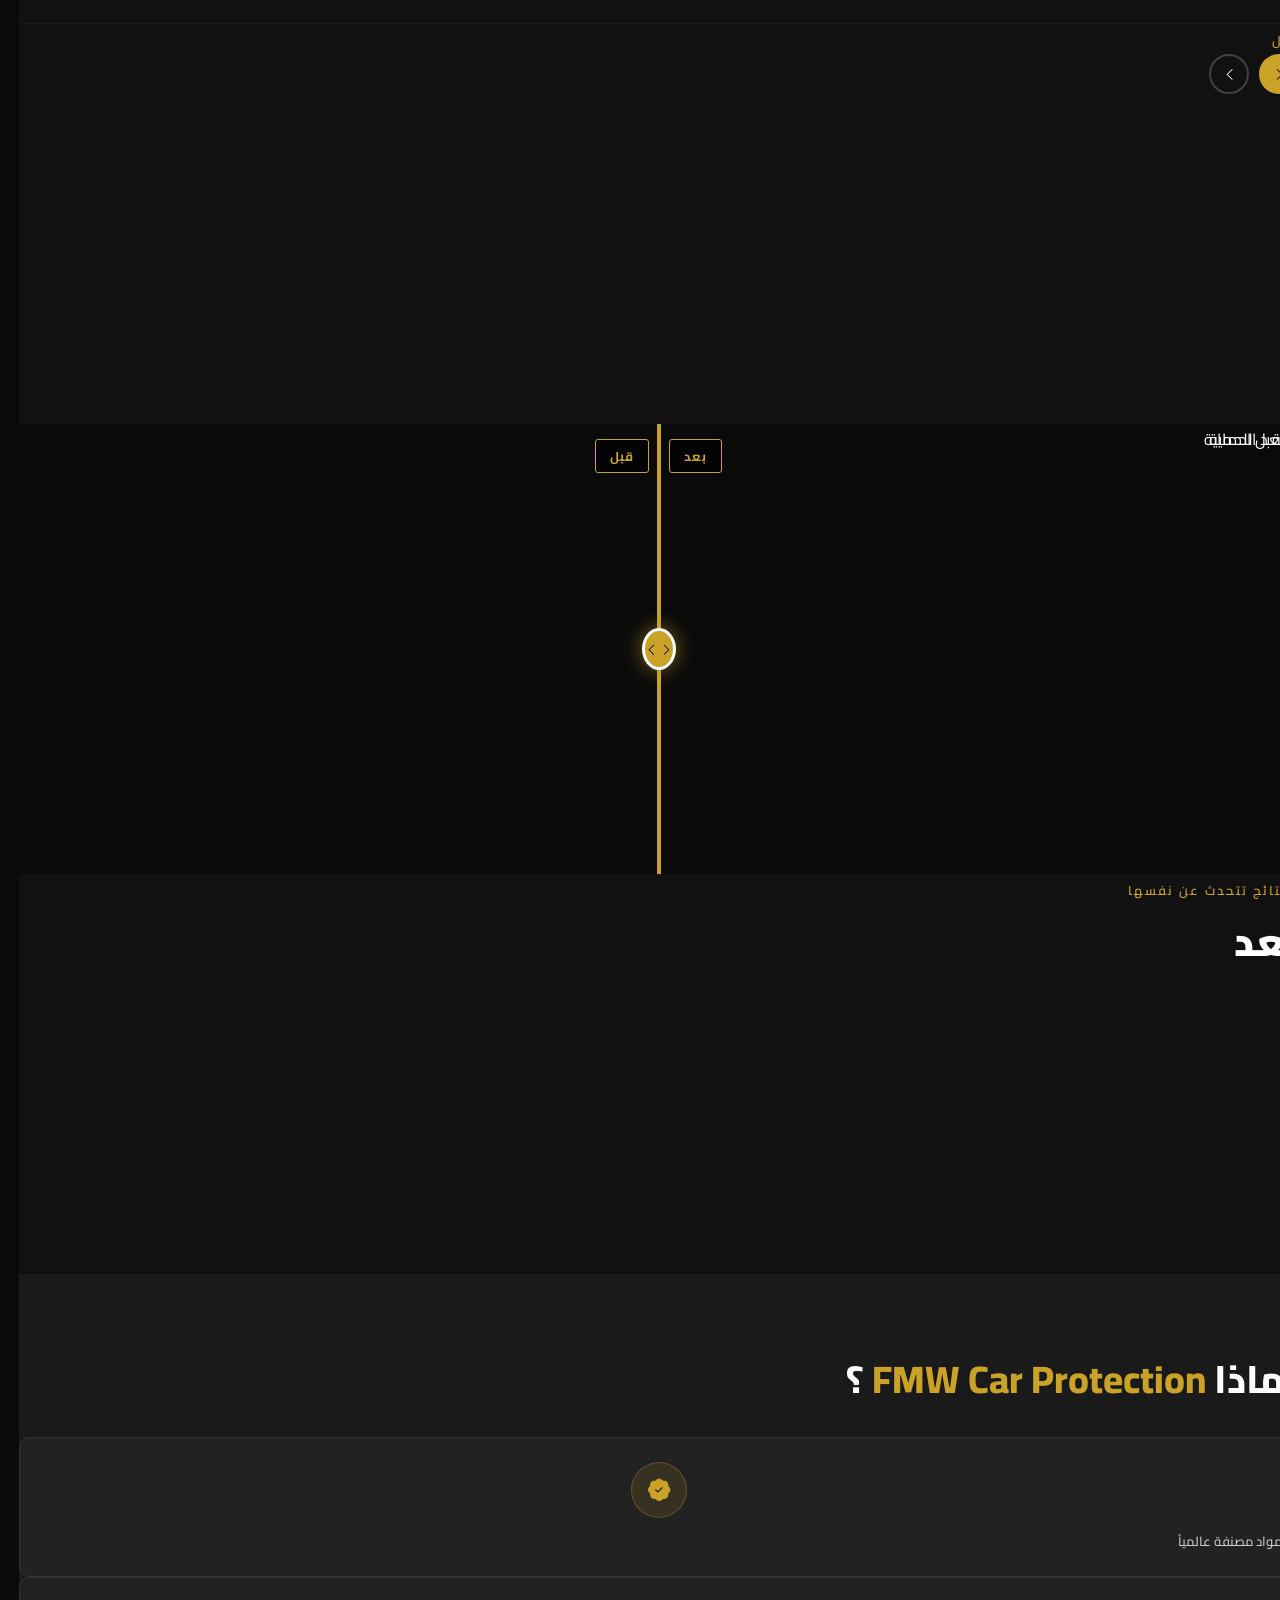
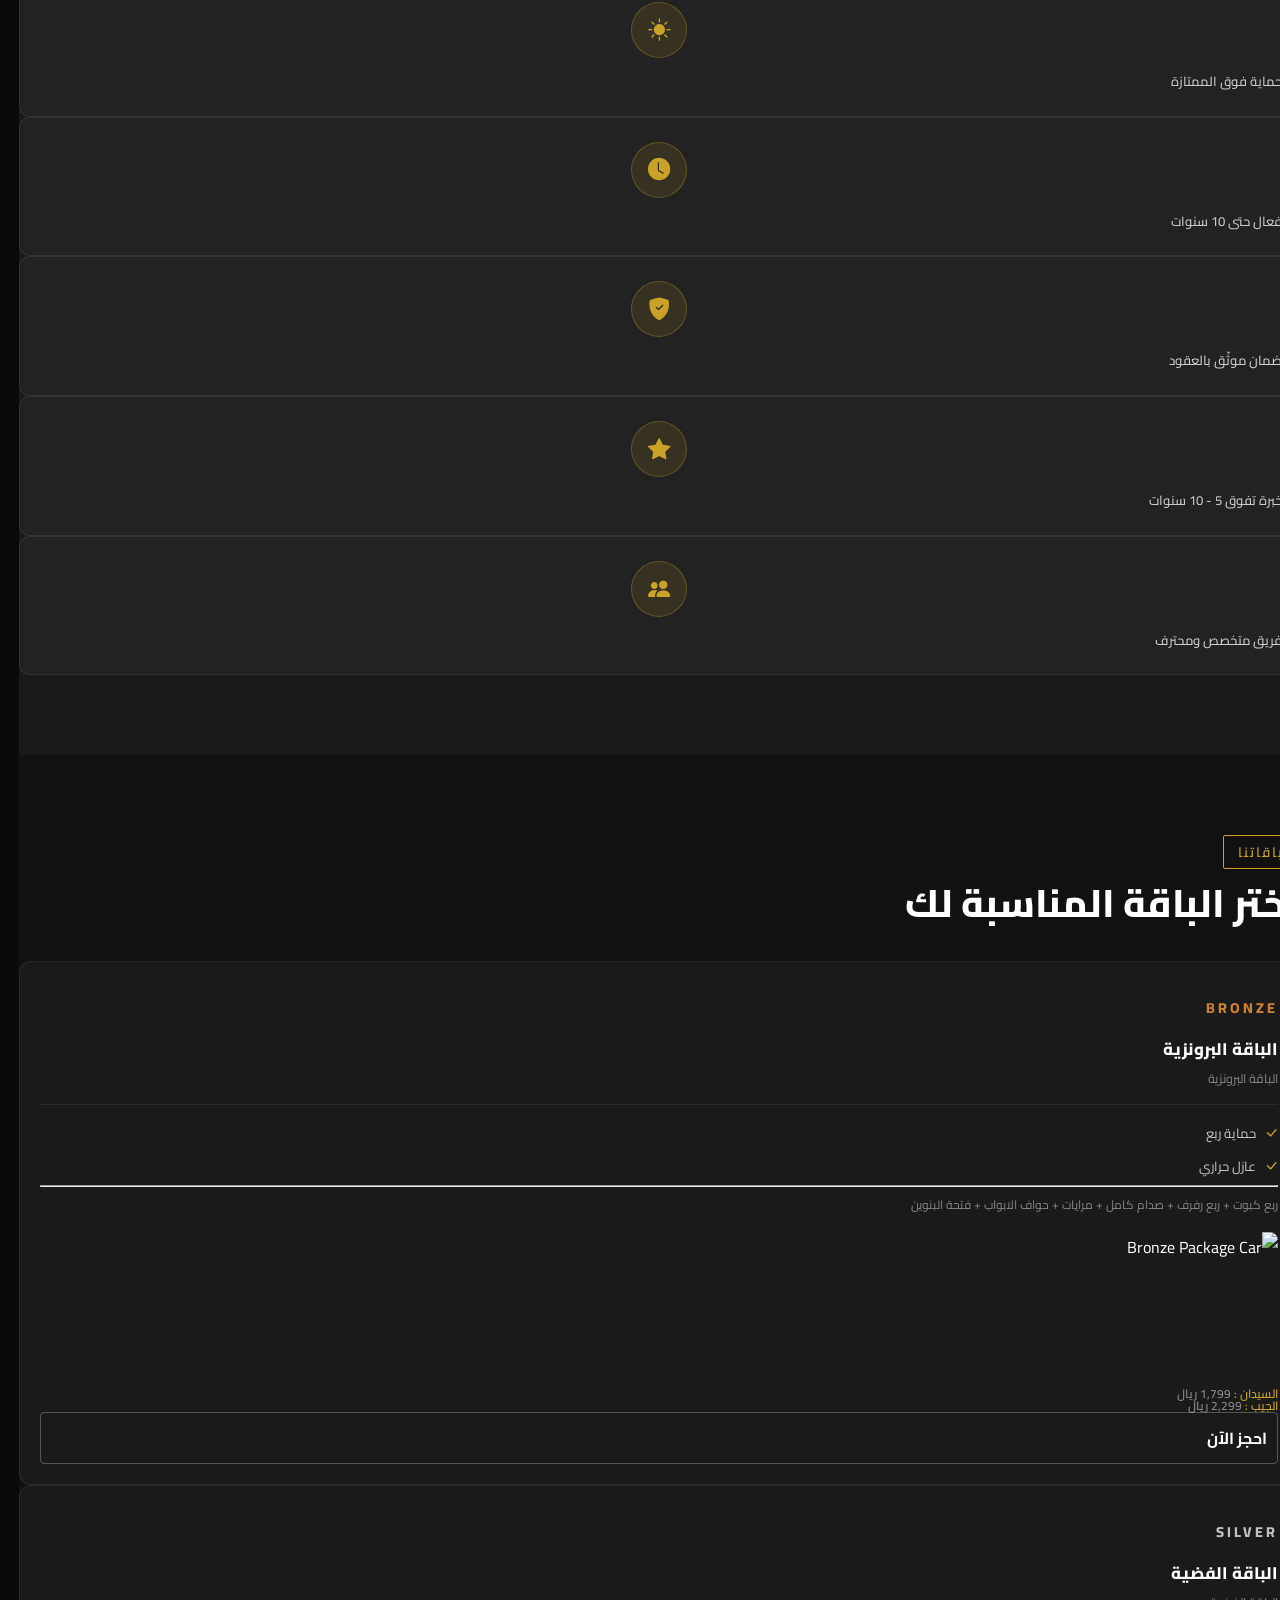
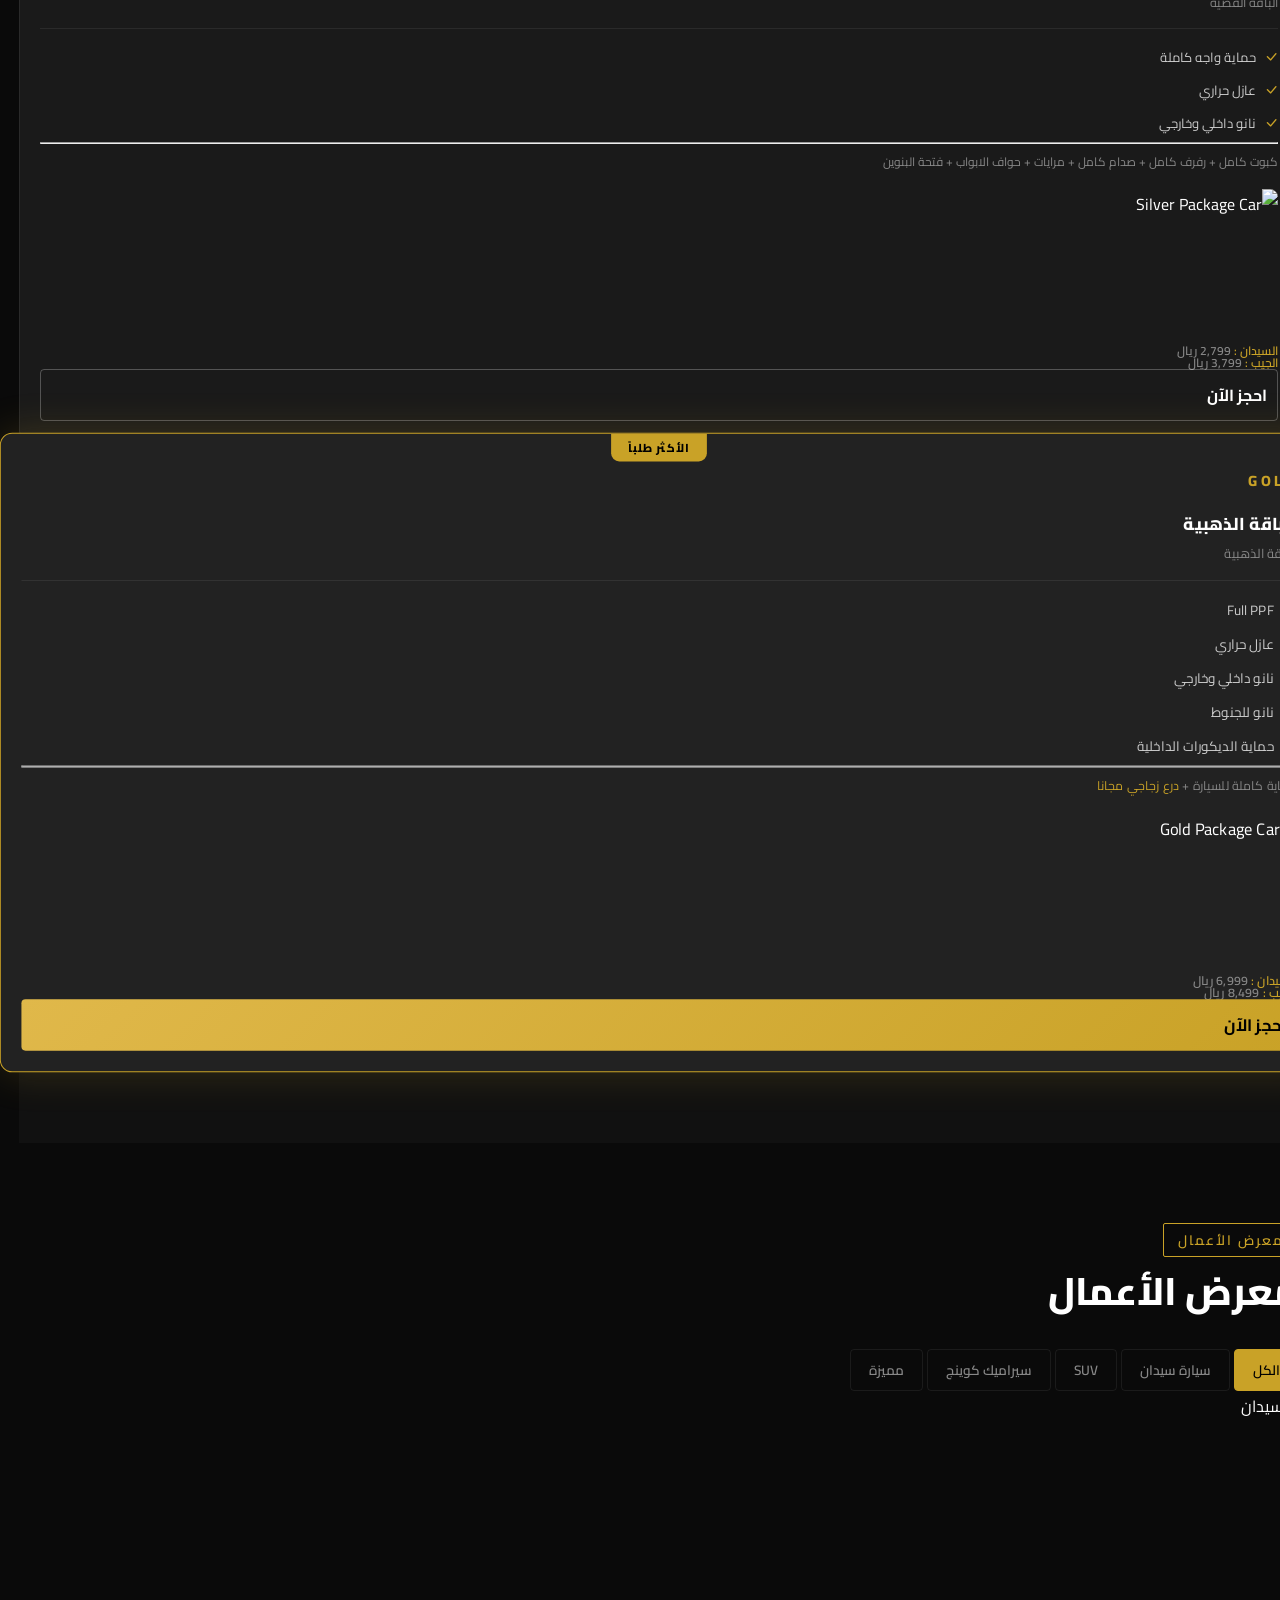
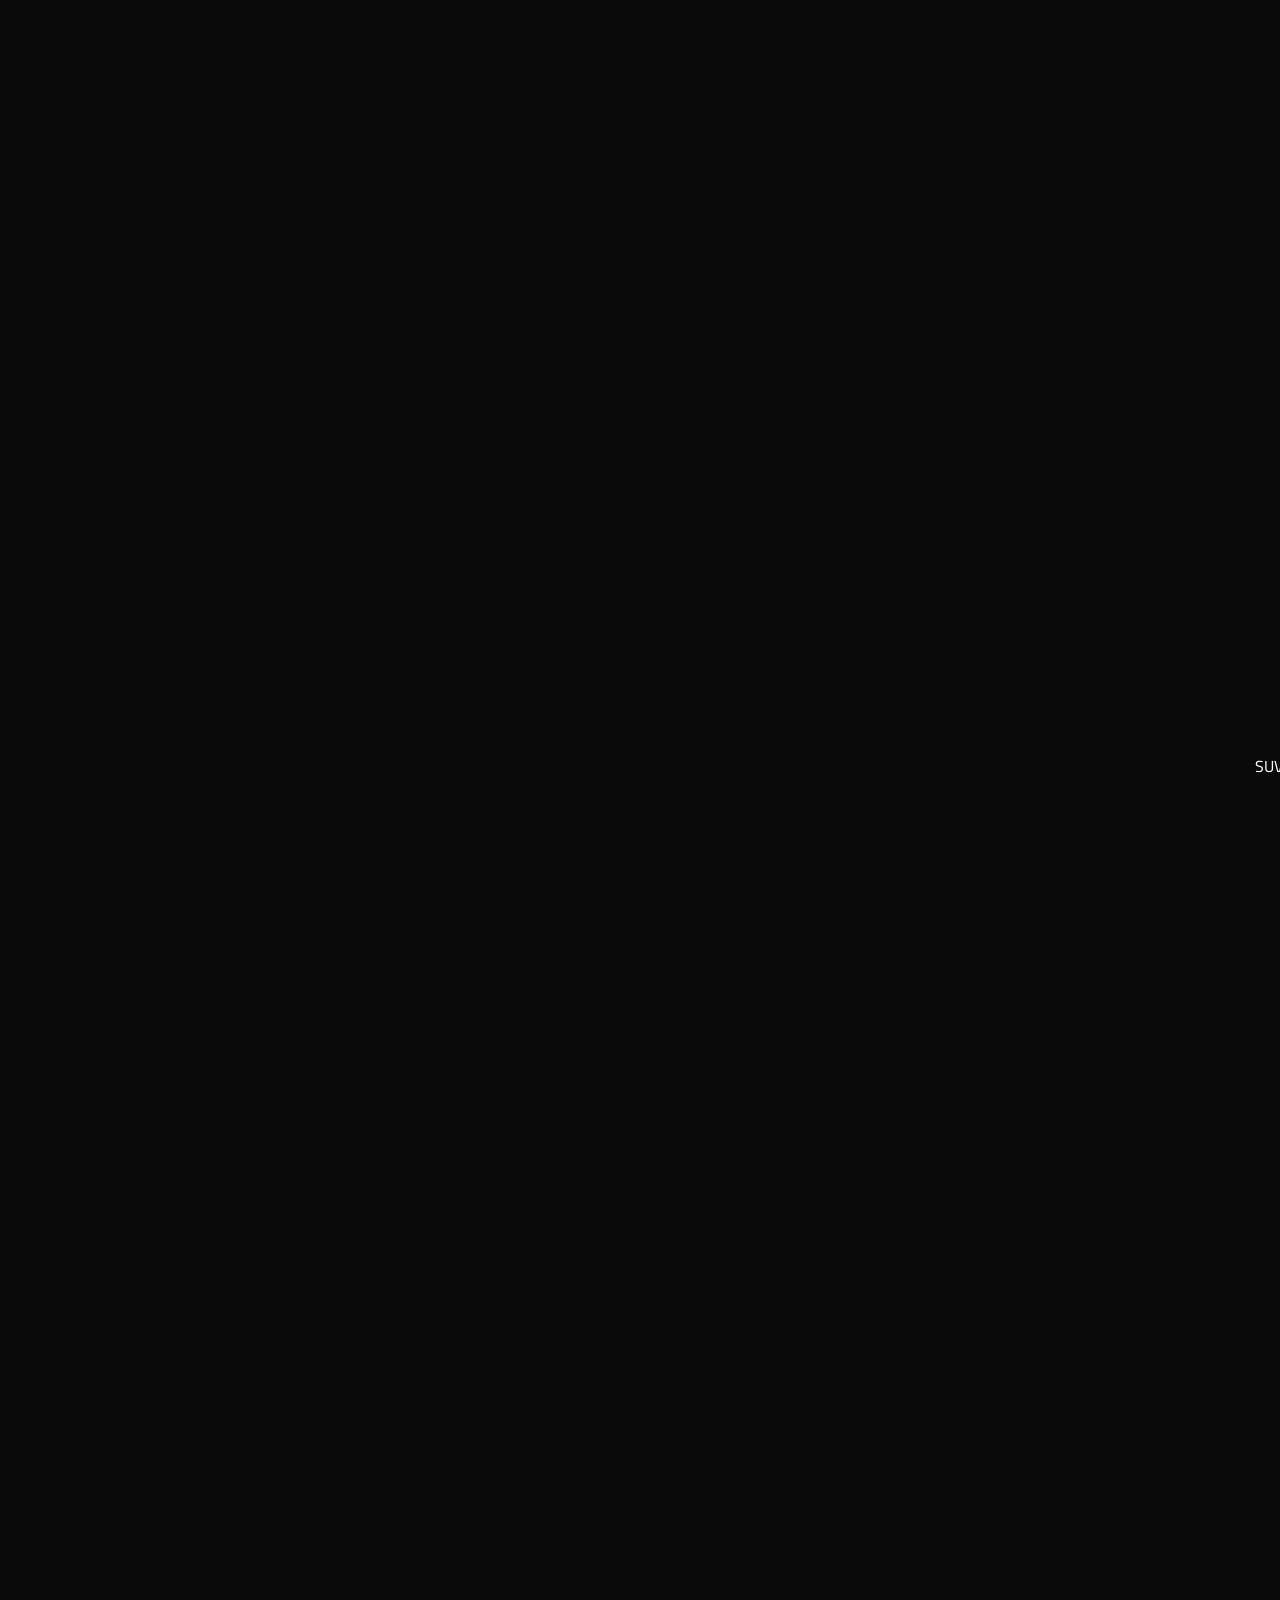
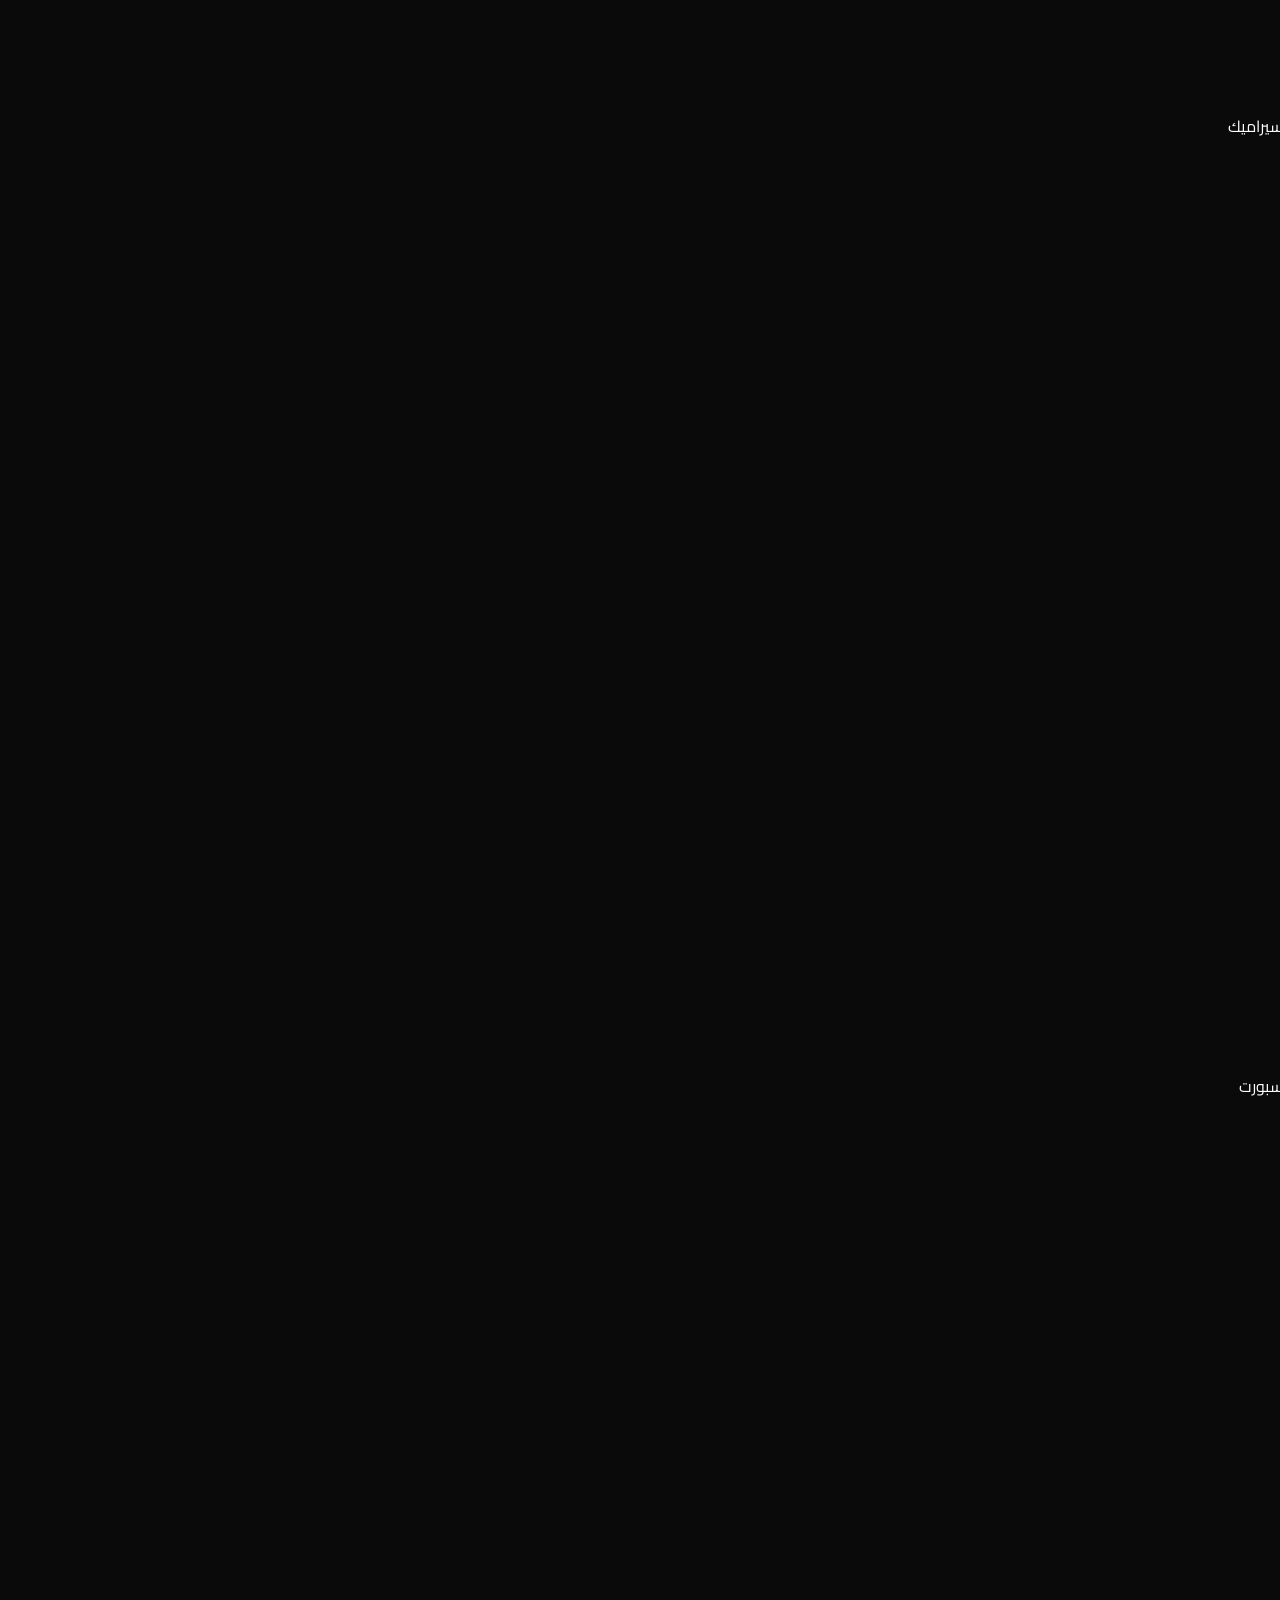
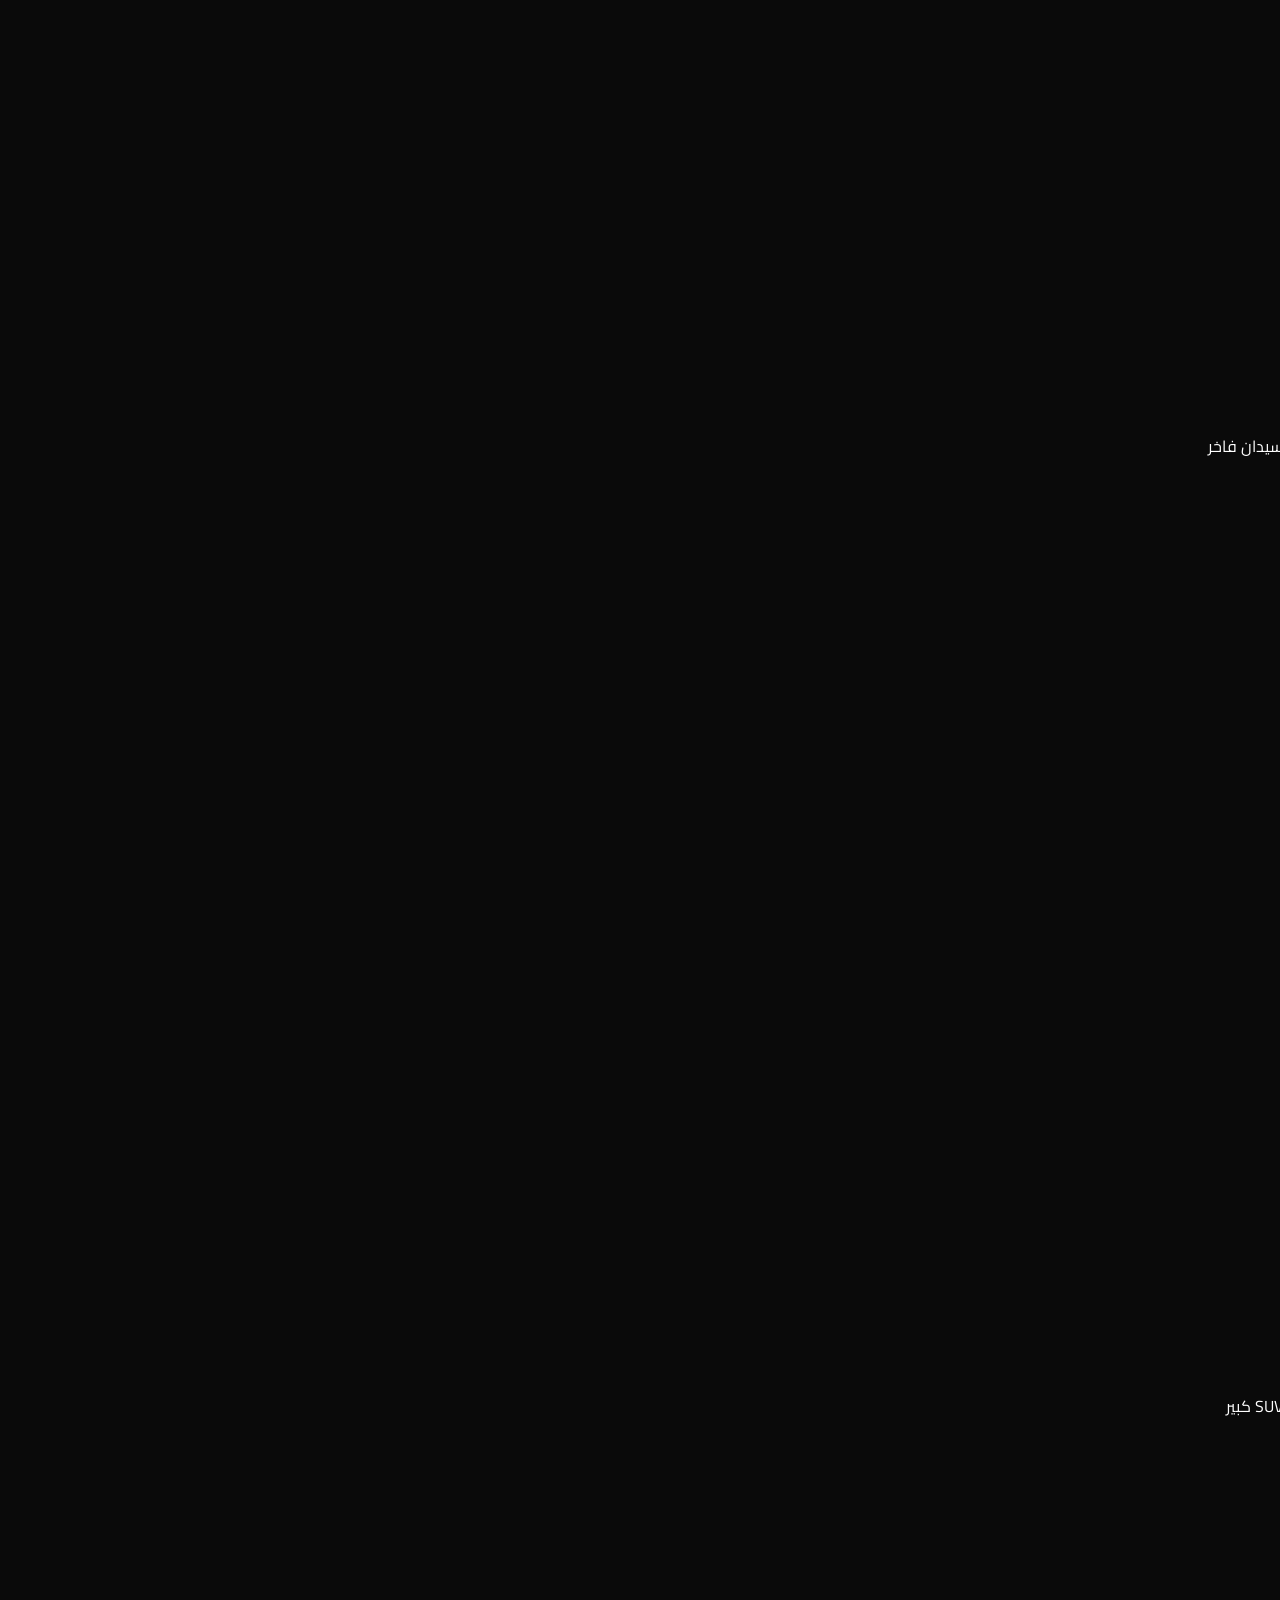
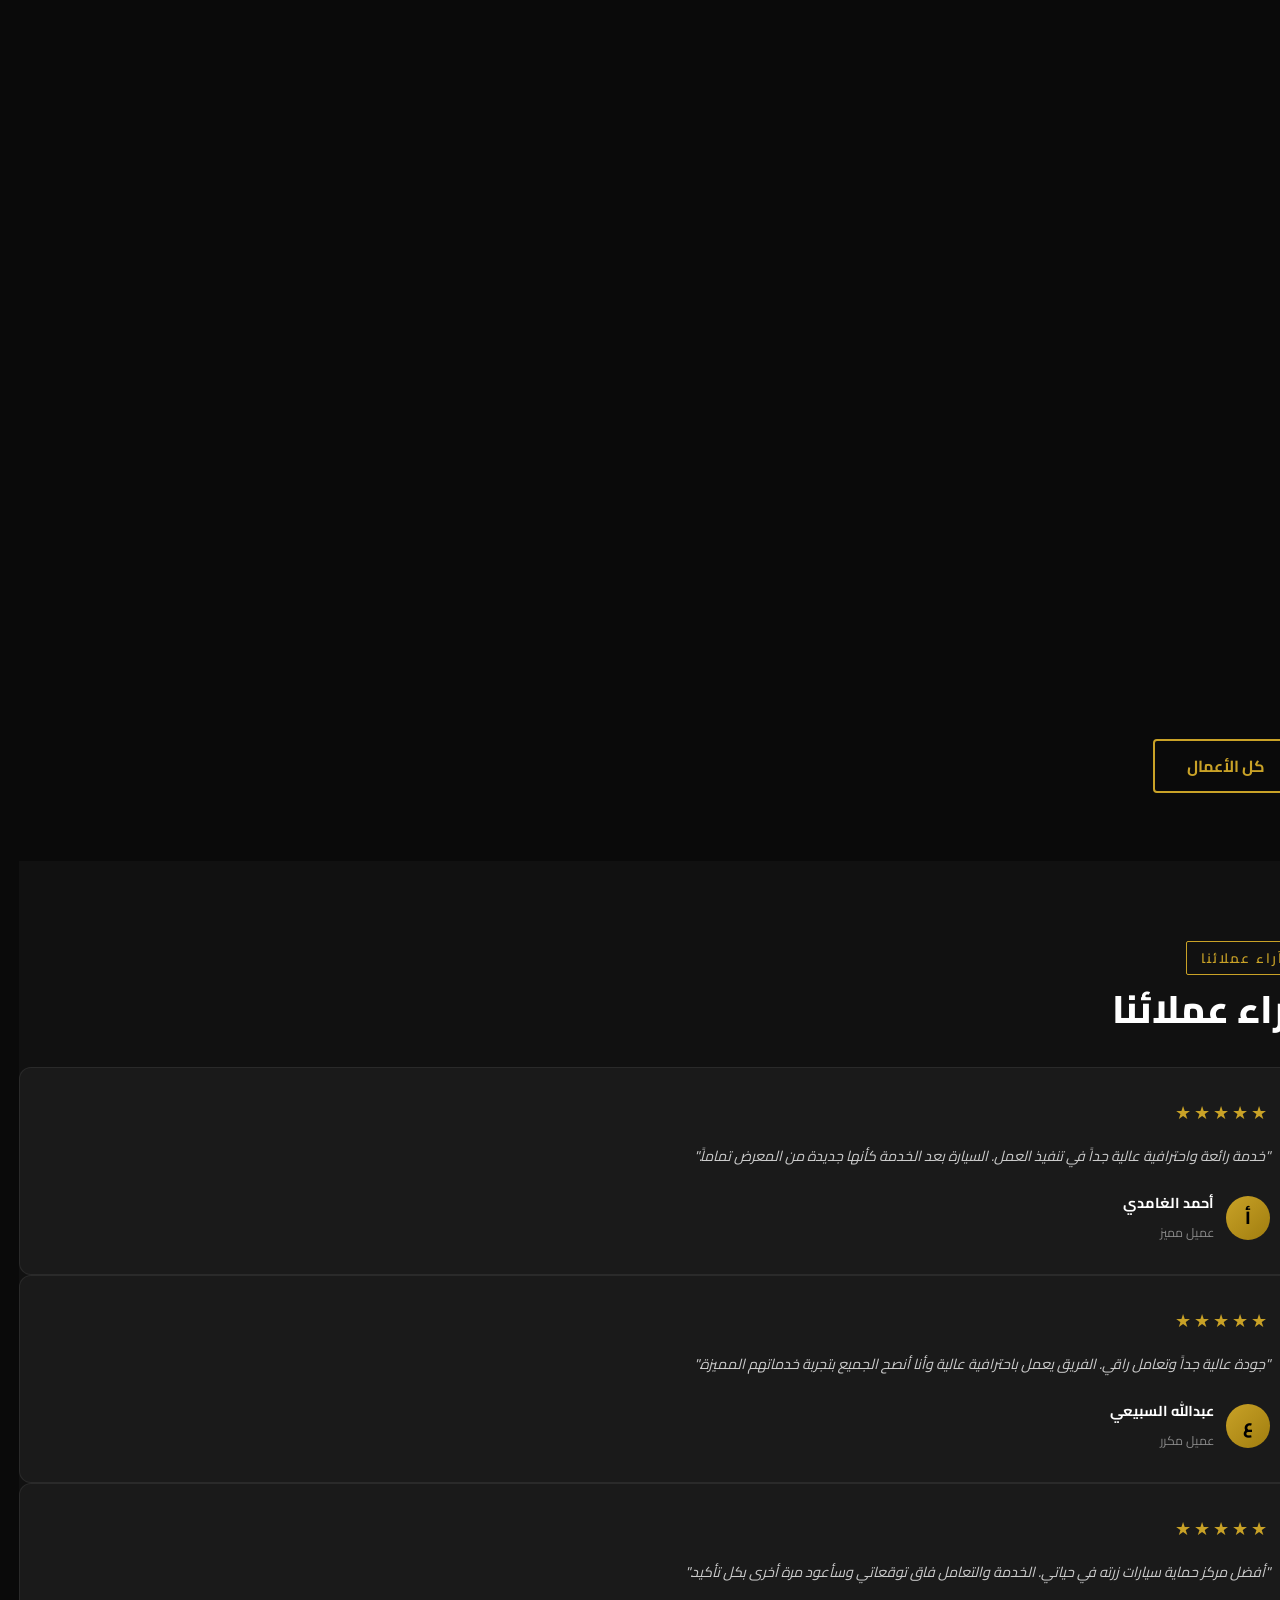
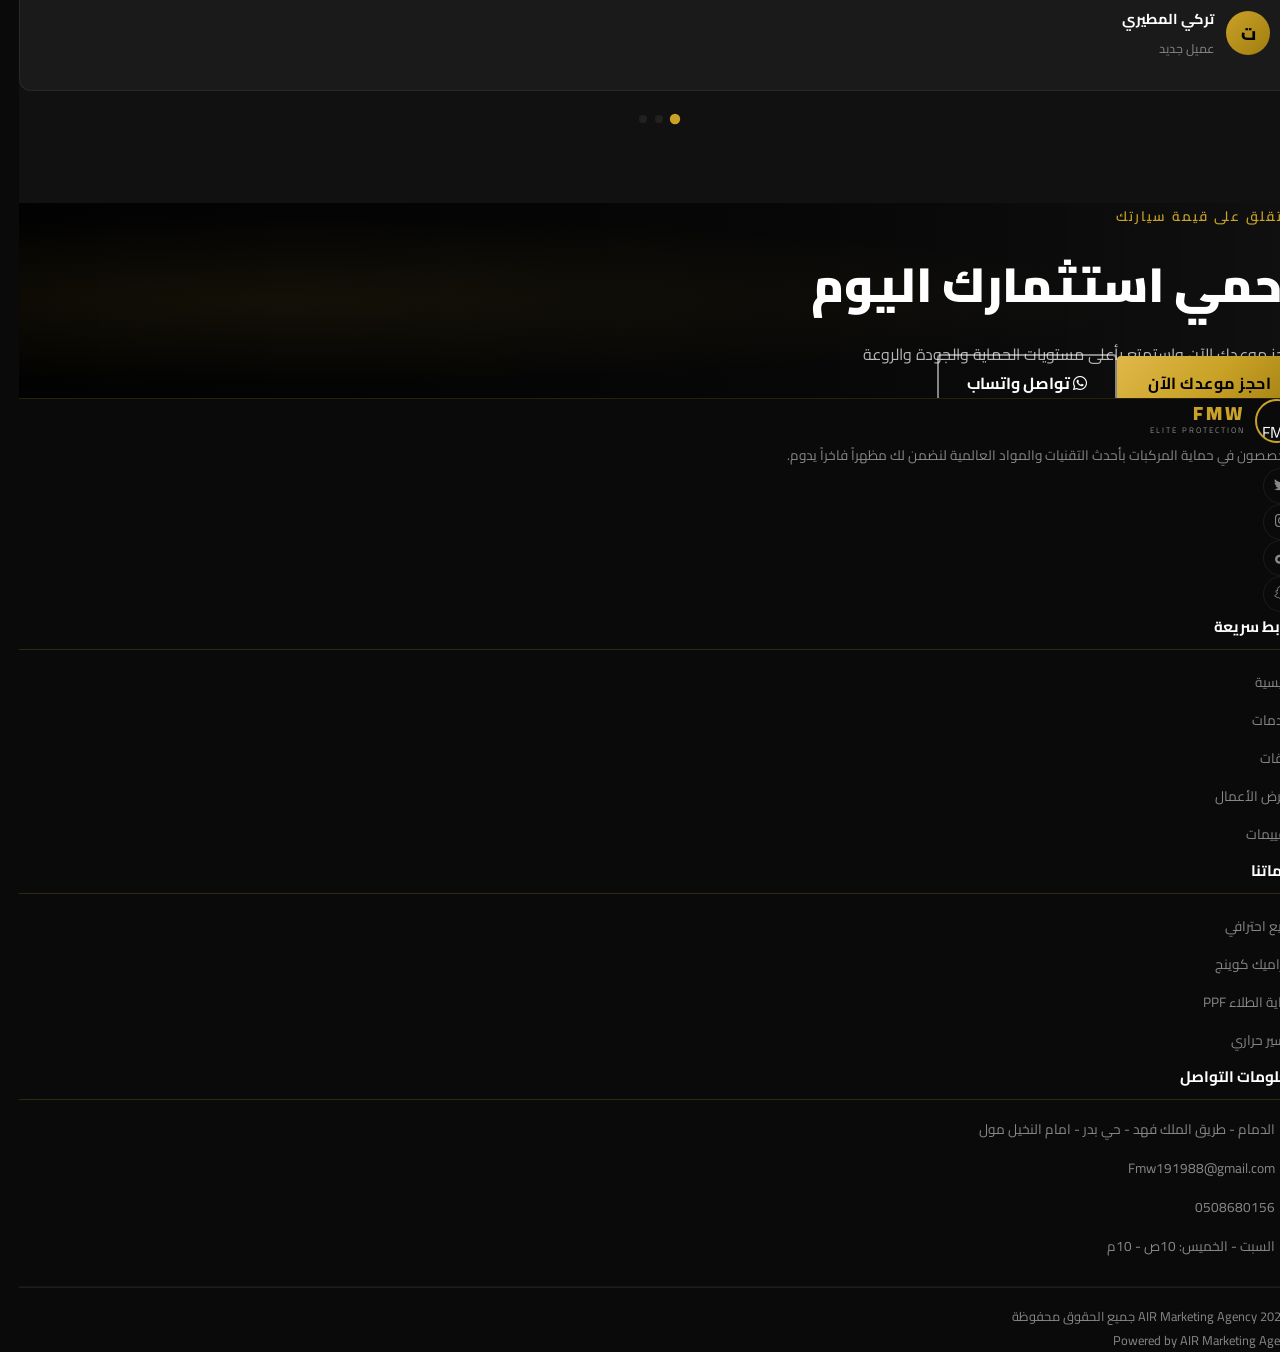
==== commit 4e6c3548: "Add files via upload" ====
--- a/index.html
+++ b/index.html
@@ -197,8 +197,7 @@
         <div class="col-md-6 col-xl-3">
           <article class="service-card h-100" id="servicePolish">
             <div class="service-card-img">
-              <img src="https://images.unsplash.com/photo-1558618666-fcd25c85cd64?auto=format&fit=crop&w=800&q=80"
-                alt="تلميع احترافي" loading="lazy" />
+              <img src="images/talme3.webp"alt="تلميع احترافي" loading="lazy" />
               <div class="service-card-overlay"></div>
             </div>
             <div class="service-card-body">
@@ -212,7 +211,7 @@
         <div class="col-md-6 col-xl-3">
           <article class="service-card h-100" id="serviceCeramic">
             <div class="service-card-img">
-              <img src="https://images.unsplash.com/photo-1607860108855-64acf2078ed9?auto=format&fit=crop&w=800&q=80"
+              <img src="images/2.webp"
                 alt="سيراميك كوينج" loading="lazy" />
               <div class="service-card-overlay"></div>
             </div>
@@ -227,7 +226,7 @@
         <div class="col-md-6 col-xl-3">
           <article class="service-card h-100" id="servicePPF">
             <div class="service-card-img">
-              <img src="https://images.unsplash.com/photo-1619642751034-765dfdf7c58e?auto=format&fit=crop&w=800&q=80"
+              <img src="images/3.webp"
                 alt="حماية الطلاء PPF" loading="lazy" />
               <div class="service-card-overlay"></div>
             </div>
@@ -242,7 +241,7 @@
         <div class="col-md-6 col-xl-3">
           <article class="service-card h-100" id="serviceThermal">
             <div class="service-card-img">
-              <img src="https://images.unsplash.com/photo-1503376780353-7e6692767b70?auto=format&fit=crop&w=800&q=80"
+              <img src="images/4.webp"
                 alt="تكسير حراري" loading="lazy" />
               <div class="service-card-overlay"></div>
             </div>
--- a/styles.css
+++ b/styles.css
@@ -15,18 +15,26 @@
   --dark-3: #1a1a1a;
   --dark-4: #222222;
   --dark-5: #2a2a2a;
-  --border-dark: rgba(255,255,255,0.07);
+  --border-dark: rgba(255, 255, 255, 0.07);
   --text-muted: #888;
   --text-light: #ccc;
   --white: #ffffff;
   --transition: all 0.3s cubic-bezier(0.4, 0, 0.2, 1);
-  --shadow-gold: 0 0 30px rgba(201,162,39,0.25);
+  --shadow-gold: 0 0 30px rgba(201, 162, 39, 0.25);
 }
 
 /* ---- Reset & Base ---- */
-*, *::before, *::after { box-sizing: border-box; margin: 0; padding: 0; }
-
-html { scroll-behavior: smooth; }
+*,
+*::before,
+*::after {
+  box-sizing: border-box;
+  margin: 0;
+  padding: 0;
+}
+
+html {
+  scroll-behavior: smooth;
+}
 
 body {
   font-family: 'Cairo', sans-serif;
@@ -36,17 +44,35 @@
   overflow-x: hidden;
 }
 
-img { max-width: 100%; display: block; }
-
-a { text-decoration: none; color: inherit; }
+img {
+  max-width: 100%;
+  display: block;
+}
+
+a {
+  text-decoration: none;
+  color: inherit;
+}
 
 /* ============================================================
    UTILITY
    ============================================================ */
-.text-gold { color: var(--gold) !important; }
-.text-gold-muted { color: var(--text-muted); }
-.bg-dark-2 { background-color: var(--dark-2); }
-.z-2 { z-index: 2; position: relative; }
+.text-gold {
+  color: var(--gold) !important;
+}
+
+.text-gold-muted {
+  color: var(--text-muted);
+}
+
+.bg-dark-2 {
+  background-color: var(--dark-2);
+}
+
+.z-2 {
+  z-index: 2;
+  position: relative;
+}
 
 /* ============================================================
    BUTTONS
@@ -62,9 +88,10 @@
   transition: var(--transition);
   letter-spacing: 0.5px;
 }
+
 .fmw-btn-gold:hover {
   transform: translateY(-2px);
-  box-shadow: 0 8px 25px rgba(201,162,39,0.45);
+  box-shadow: 0 8px 25px rgba(201, 162, 39, 0.45);
   color: #000;
   background: linear-gradient(135deg, #f0d060 0%, var(--gold-light) 50%, var(--gold) 100%);
 }
@@ -74,14 +101,15 @@
   color: var(--white);
   font-weight: 700;
   font-family: 'Cairo', sans-serif;
-  border: 2px solid rgba(255,255,255,0.5);
+  border: 2px solid rgba(255, 255, 255, 0.5);
   border-radius: 4px;
   padding: 12px 28px;
   transition: var(--transition);
 }
+
 .fmw-btn-whatsapp:hover {
   border-color: var(--white);
-  background: rgba(255,255,255,0.1);
+  background: rgba(255, 255, 255, 0.1);
   color: var(--white);
   transform: translateY(-2px);
 }
@@ -97,6 +125,7 @@
   font-size: 0.9rem;
   transition: var(--transition);
 }
+
 .fmw-btn-book:hover {
   box-shadow: var(--shadow-gold);
   transform: translateY(-1px);
@@ -113,6 +142,7 @@
   padding: 10px 32px;
   transition: var(--transition);
 }
+
 .fmw-btn-outline-gold:hover {
   background: var(--gold);
   color: #000;
@@ -152,16 +182,18 @@
   line-height: 1.3;
 }
 
-.section-header { margin-bottom: 2rem; }
+.section-header {
+  margin-bottom: 2rem;
+}
 
 /* ============================================================
    NAVBAR
    ============================================================ */
 .fmw-navbar {
   background: rgba(10, 10, 10, 0.92);
-  backdrop-filter: blur(16px);
-  -webkit-backdrop-filter: blur(16px);
-  border-bottom: 1px solid rgba(201,162,39,0.15);
+  /* backdrop-filter: blur(16px); */
+  /* -webkit-backdrop-filter: blur(16px); */
+  border-bottom: 1px solid rgba(201, 162, 39, 0.15);
   padding: 12px 0;
   transition: var(--transition);
   z-index: 1000;
@@ -169,8 +201,8 @@
 
 .fmw-navbar.scrolled {
   background: rgba(5, 5, 5, 0.98);
-  border-bottom-color: rgba(201,162,39,0.3);
-  box-shadow: 0 4px 30px rgba(0,0,0,0.5);
+  border-bottom-color: rgba(201, 162, 39, 0.3);
+  box-shadow: 0 4px 30px rgba(0, 0, 0, 0.5);
 }
 
 .fmw-logo-wrap {
@@ -185,18 +217,18 @@
   object-fit: contain;
   border-radius: 0;
   border: none;
-  filter: drop-shadow(0 0 8px rgba(201,162,39,0.35));
+  /* filter: drop-shadow(0 0 8px rgba(201,162,39,0.35)); */
   transition: var(--transition);
   transform-origin: center;
 }
 
 .fmw-logo-wrap:hover .fmw-logo-img {
-  filter: drop-shadow(0 0 14px rgba(201,162,39,0.65)) brightness(1.1);
+  /* filter: drop-shadow(0 0 14px rgba(201,162,39,0.65)) brightness(1.1); */
   transform: scale(1.05);
 }
 
 .navbar-nav .nav-link {
-  color: rgba(255,255,255,0.8) !important;
+  color: rgba(255, 255, 255, 0.8) !important;
   font-size: 0.88rem;
   font-weight: 600;
   padding: 6px 12px !important;
@@ -249,11 +281,17 @@
   z-index: 0;
   /* Subtle slow zoom-in on load */
   animation: heroVideoZoom 20s ease-in-out infinite alternate;
+  /* display: none; */
 }
 
 @keyframes heroVideoZoom {
-  from { transform: scale(1);   }
-  to   { transform: scale(1.06); }
+  from {
+    transform: scale(1);
+  }
+
+  to {
+    transform: scale(1.06);
+  }
 }
 
 /* ── Overlay 1 – Dark base ── */
@@ -270,13 +308,13 @@
   inset: 0;
   background:
     radial-gradient(ellipse 80% 60% at 50% 50%,
-      rgba(0,0,0,0) 0%,
-      rgba(0,0,0,0.55) 100%),
+      rgba(0, 0, 0, 0) 0%,
+      rgba(0, 0, 0, 0.55) 100%),
     linear-gradient(to bottom,
-      rgba(0,0,0,0.55) 0%,
-      rgba(0,0,0,0.05) 40%,
-      rgba(0,0,0,0.05) 60%,
-      rgba(0,0,0,0.75) 100%);
+      rgba(0, 0, 0, 0.55) 0%,
+      rgba(0, 0, 0, 0.05) 40%,
+      rgba(0, 0, 0, 0.05) 60%,
+      rgba(0, 0, 0, 0.75) 100%);
   z-index: 2;
 }
 
@@ -284,7 +322,7 @@
 .hero-overlay-vignette {
   position: absolute;
   inset: 0;
-  box-shadow: inset 0 0 180px rgba(0,0,0,0.7);
+  box-shadow: inset 0 0 180px rgba(0, 0, 0, 0.7);
   z-index: 3;
 }
 
@@ -292,13 +330,11 @@
 .hero-overlay-scanlines {
   position: absolute;
   inset: 0;
-  background-image: repeating-linear-gradient(
-    to bottom,
-    transparent,
-    transparent 3px,
-    rgba(0,0,0,0.03) 3px,
-    rgba(0,0,0,0.03) 4px
-  );
+  background-image: repeating-linear-gradient(to bottom,
+      transparent,
+      transparent 3px,
+      rgba(0, 0, 0, 0.03) 3px,
+      rgba(0, 0, 0, 0.03) 4px);
   z-index: 4;
   pointer-events: none;
 }
@@ -307,40 +343,67 @@
 .hero-glow-orb {
   position: absolute;
   border-radius: 50%;
-  filter: blur(80px);
+  /* filter: blur(80px); */
   pointer-events: none;
   z-index: 3;
 }
+
 .hero-glow-1 {
   width: 500px;
   height: 500px;
-  background: radial-gradient(circle, rgba(201,162,39,0.12) 0%, transparent 70%);
+  background: radial-gradient(circle, rgba(201, 162, 39, 0.12) 0%, transparent 70%);
   top: -100px;
   left: 50%;
   transform: translateX(-50%);
   animation: glowPulse 6s ease-in-out infinite;
 }
+
 .hero-glow-2 {
   width: 350px;
   height: 350px;
-  background: radial-gradient(circle, rgba(201,162,39,0.08) 0%, transparent 70%);
+  background: radial-gradient(circle, rgba(201, 162, 39, 0.08) 0%, transparent 70%);
   bottom: 80px;
   right: 10%;
   animation: glowPulse 8s ease-in-out infinite reverse;
 }
 
 @keyframes glowPulse {
-  0%, 100% { opacity: 0.6; transform: scale(1) translateX(-50%); }
-  50%       { opacity: 1;   transform: scale(1.15) translateX(-50%); }
-}
-.hero-glow-2 { animation: glowPulse2 8s ease-in-out infinite reverse; }
+
+  0%,
+  100% {
+    opacity: 0.6;
+    transform: scale(1) translateX(-50%);
+  }
+
+  50% {
+    opacity: 1;
+    transform: scale(1.15) translateX(-50%);
+  }
+}
+
+.hero-glow-2 {
+  animation: glowPulse2 8s ease-in-out infinite reverse;
+}
+
 @keyframes glowPulse2 {
-  0%, 100% { opacity: 0.5; transform: scale(1);    }
-  50%       { opacity: 0.9; transform: scale(1.2);  }
+
+  0%,
+  100% {
+    opacity: 0.5;
+    transform: scale(1);
+  }
+
+  50% {
+    opacity: 0.9;
+    transform: scale(1.2);
+  }
 }
 
 /* ── Content z-index ── */
-.hero-z { z-index: 10; position: relative; }
+.hero-z {
+  z-index: 10;
+  position: relative;
+}
 
 .hero-content {
   padding: 3rem 0 2rem;
@@ -361,6 +424,7 @@
   height: 1px;
   background: linear-gradient(to right, transparent, var(--gold));
 }
+
 .hero-badge-line:last-child {
   background: linear-gradient(to left, transparent, var(--gold));
 }
@@ -368,13 +432,13 @@
 .hero-badge-logo {
   height: 48px;
   width: auto;
-  filter: drop-shadow(0 0 10px rgba(201,162,39,0.5)) brightness(1.15);
+  /* filter: drop-shadow(0 0 10px rgba(201,162,39,0.5)) brightness(1.15); */
   animation: logoPulse 4s ease-in-out infinite;
 }
 
 @keyframes logoPulse {
-  0%, 100% { filter: drop-shadow(0 0 10px rgba(201,162,39,0.5)) brightness(1.1); }
-  50%       { filter: drop-shadow(0 0 20px rgba(201,162,39,0.8)) brightness(1.25); }
+  /* 0%, 100% { filter: drop-shadow(0 0 10px rgba(201,162,39,0.5)) brightness(1.1); } */
+  /* 50%       { filter: drop-shadow(0 0 20px rgba(201,162,39,0.8)) brightness(1.25); } */
 }
 
 /* ── Main Title ── */
@@ -383,7 +447,7 @@
   font-weight: 900;
   line-height: 1.15;
   color: var(--white);
-  text-shadow: 0 4px 30px rgba(0,0,0,0.6);
+  text-shadow: 0 4px 30px rgba(0, 0, 0, 0.6);
   letter-spacing: -0.5px;
   animation: fadeSlideUp 0.9s ease 0.2s both;
 }
@@ -393,7 +457,7 @@
   -webkit-background-clip: text;
   -webkit-text-fill-color: transparent;
   background-clip: text;
-  filter: drop-shadow(0 2px 12px rgba(201,162,39,0.4));
+  /* filter: drop-shadow(0 2px 12px rgba(201,162,39,0.4)); */
 }
 
 /* ── Subtitle ── */
@@ -406,7 +470,9 @@
 }
 
 /* ── Service Pills ── */
-.hero-pills { animation: fadeSlideUp 0.9s ease 0.45s both; }
+.hero-pills {
+  animation: fadeSlideUp 0.9s ease 0.45s both;
+}
 
 .hero-pill {
   display: inline-flex;
@@ -421,7 +487,7 @@
   font-weight: 500;
   cursor: default;
   transition: var(--transition);
-  backdrop-filter: blur(6px);
+  /* backdrop-filter: blur(6px); */
 }
 
 .hero-pill i {
@@ -434,21 +500,24 @@
   border-color: var(--gold);
   color: var(--white);
   transform: translateY(-2px);
-  box-shadow: 0 4px 16px rgba(201,162,39,0.2);
+  box-shadow: 0 4px 16px rgba(201, 162, 39, 0.2);
 }
 
 /* ── CTA Buttons ── */
-.hero-cta { animation: fadeSlideUp 0.9s ease 0.55s both; }
+.hero-cta {
+  animation: fadeSlideUp 0.9s ease 0.55s both;
+}
 
 .hero-btn-primary {
   padding: 14px 36px;
   font-size: 1rem;
   border-radius: 6px;
-  box-shadow: 0 6px 30px rgba(201,162,39,0.35);
+  box-shadow: 0 6px 30px rgba(201, 162, 39, 0.35);
   letter-spacing: 0.3px;
 }
+
 .hero-btn-primary:hover {
-  box-shadow: 0 10px 40px rgba(201,162,39,0.55);
+  box-shadow: 0 10px 40px rgba(201, 162, 39, 0.55);
   transform: translateY(-3px);
 }
 
@@ -474,7 +543,7 @@
 
 .hero-scroll-text {
   font-size: 0.7rem;
-  color: rgba(255,255,255,0.45);
+  color: rgba(255, 255, 255, 0.45);
   letter-spacing: 2px;
   text-transform: uppercase;
   font-weight: 500;
@@ -483,7 +552,7 @@
 .hero-scroll-mouse {
   width: 22px;
   height: 36px;
-  border: 1.5px solid rgba(201,162,39,0.5);
+  border: 1.5px solid rgba(201, 162, 39, 0.5);
   border-radius: 12px;
   display: flex;
   justify-content: center;
@@ -499,9 +568,20 @@
 }
 
 @keyframes scrollWheel {
-  0%   { opacity: 1; transform: translateY(0);   }
-  80%  { opacity: 0; transform: translateY(10px); }
-  100% { opacity: 0; transform: translateY(0);   }
+  0% {
+    opacity: 1;
+    transform: translateY(0);
+  }
+
+  80% {
+    opacity: 0;
+    transform: translateY(10px);
+  }
+
+  100% {
+    opacity: 0;
+    transform: translateY(0);
+  }
 }
 
 /* ── Bottom Gold Bar ── */
@@ -517,24 +597,50 @@
 }
 
 @keyframes shimmer {
-  0%, 100% { opacity: 0.6; }
-  50%       { opacity: 1;   }
+
+  0%,
+  100% {
+    opacity: 0.6;
+  }
+
+  50% {
+    opacity: 1;
+  }
 }
 
 /* ── Entrance Animations ── */
 @keyframes fadeSlideDown {
-  from { opacity: 0; transform: translateY(-20px); }
-  to   { opacity: 1; transform: translateY(0);     }
+  from {
+    opacity: 0;
+    transform: translateY(-20px);
+  }
+
+  to {
+    opacity: 1;
+    transform: translateY(0);
+  }
 }
 
 @keyframes fadeSlideUp {
-  from { opacity: 0; transform: translateY(24px); }
-  to   { opacity: 1; transform: translateY(0);    }
+  from {
+    opacity: 0;
+    transform: translateY(24px);
+  }
+
+  to {
+    opacity: 1;
+    transform: translateY(0);
+  }
 }
 
 @keyframes fadeIn {
-  from { opacity: 0; }
-  to   { opacity: 1; }
+  from {
+    opacity: 0;
+  }
+
+  to {
+    opacity: 1;
+  }
 }
 
 
@@ -544,8 +650,8 @@
    ============================================================ */
 .stats-bar {
   background: #0d0d0d;
-  border-top: 1px solid rgba(201,162,39,0.2);
-  border-bottom: 1px solid rgba(201,162,39,0.2);
+  border-top: 1px solid rgba(201, 162, 39, 0.2);
+  border-bottom: 1px solid rgba(201, 162, 39, 0.2);
   padding: 18px 0;
 }
 
@@ -554,11 +660,13 @@
   align-items: center;
   gap: 14px;
   padding: 8px 10px;
-  border-left: 1px solid rgba(255,255,255,0.06);
+  border-left: 1px solid rgba(255, 255, 255, 0.06);
   justify-content: center;
 }
 
-.stat-item:last-child { border-left: none; }
+.stat-item:last-child {
+  border-left: none;
+}
 
 .stat-icon {
   font-size: 1.8rem;
@@ -600,12 +708,13 @@
   transition: var(--transition);
   display: flex;
   flex-direction: column;
+  contain: content;
 }
 
 .service-card:hover {
   transform: translateY(-8px);
   border-color: var(--gold);
-  box-shadow: 0 20px 50px rgba(0,0,0,0.5), 0 0 0 1px rgba(201,162,39,0.3);
+  box-shadow: 0 20px 50px rgba(0, 0, 0, 0.5), 0 0 0 1px rgba(201, 162, 39, 0.3);
 }
 
 .service-card-img {
@@ -618,7 +727,9 @@
   width: 100%;
   height: 100%;
   object-fit: cover;
-  transition: transform 0.5s ease;
+
+  content-visibility: auto;
+  contain: layout paint;
 }
 
 .service-card:hover .service-card-img img {
@@ -628,7 +739,7 @@
 .service-card-overlay {
   position: absolute;
   inset: 0;
-  background: linear-gradient(to top, rgba(0,0,0,0.7) 0%, transparent 60%);
+  background: linear-gradient(to top, rgba(0, 0, 0, 0.7) 0%, transparent 60%);
 }
 
 .service-card-body {
@@ -697,7 +808,7 @@
   width: 40px;
   height: 40px;
   border-radius: 50%;
-  border: 2px solid rgba(255,255,255,0.2);
+  border: 2px solid rgba(255, 255, 255, 0.2);
   background: transparent;
   color: var(--white);
   display: flex;
@@ -768,14 +879,14 @@
   color: #000;
   font-size: 0.8rem;
   gap: 2px;
-  box-shadow: 0 0 20px rgba(201,162,39,0.6);
+  box-shadow: 0 0 20px rgba(201, 162, 39, 0.6);
 }
 
 .compare-label {
   position: absolute;
   top: 15px;
   padding: 4px 14px;
-  background: rgba(0,0,0,0.7);
+  background: rgba(0, 0, 0, 0.7);
   border: 1px solid var(--gold);
   color: var(--gold);
   font-size: 0.8rem;
@@ -785,8 +896,13 @@
   z-index: 4;
 }
 
-.compare-label-before { right: calc(50% + 10px); }
-.compare-label-after { left: calc(50% + 10px); }
+.compare-label-before {
+  right: calc(50% + 10px);
+}
+
+.compare-label-after {
+  left: calc(50% + 10px);
+}
 
 /* ============================================================
    WHY US SECTION
@@ -808,7 +924,7 @@
 .why-card:hover {
   border-color: var(--gold);
   transform: translateY(-5px);
-  box-shadow: 0 15px 40px rgba(0,0,0,0.4);
+  box-shadow: 0 15px 40px rgba(0, 0, 0, 0.4);
   background: var(--dark-5);
 }
 
@@ -816,8 +932,8 @@
   width: 56px;
   height: 56px;
   border-radius: 50%;
-  background: rgba(201,162,39,0.12);
-  border: 1px solid rgba(201,162,39,0.3);
+  background: rgba(201, 162, 39, 0.12);
+  border: 1px solid rgba(201, 162, 39, 0.3);
   display: flex;
   align-items: center;
   justify-content: center;
@@ -830,7 +946,7 @@
 .why-card:hover .why-icon {
   background: var(--gold);
   color: #000;
-  box-shadow: 0 0 20px rgba(201,162,39,0.4);
+  box-shadow: 0 0 20px rgba(201, 162, 39, 0.4);
 }
 
 .why-card p {
@@ -863,14 +979,14 @@
 
 .pkg-card:hover {
   transform: translateY(-6px);
-  border-color: rgba(201,162,39,0.4);
-  box-shadow: 0 20px 50px rgba(0,0,0,0.5);
+  border-color: rgba(201, 162, 39, 0.4);
+  box-shadow: 0 20px 50px rgba(0, 0, 0, 0.5);
 }
 
 .pkg-card-featured {
   background: var(--dark-4);
   border-color: var(--gold) !important;
-  box-shadow: 0 0 40px rgba(201,162,39,0.2);
+  box-shadow: 0 0 40px rgba(201, 162, 39, 0.2);
   transform: scale(1.03);
 }
 
@@ -902,10 +1018,21 @@
   padding: 4px 0;
 }
 
-.pkg-badge-bronze { color: #cd7f32; }
-.pkg-badge-silver { color: #c0c0c0; }
-.pkg-badge-gold { color: var(--gold); }
-.pkg-badge-platinum { color: #e5e4e2; }
+.pkg-badge-bronze {
+  color: #cd7f32;
+}
+
+.pkg-badge-silver {
+  color: #c0c0c0;
+}
+
+.pkg-badge-gold {
+  color: var(--gold);
+}
+
+.pkg-badge-platinum {
+  color: #e5e4e2;
+}
 
 .pkg-name {
   font-size: 1.05rem;
@@ -956,12 +1083,16 @@
   transition: transform 0.4s ease;
 }
 
-.pkg-card:hover .pkg-car-img img { transform: scale(1.06); }
+.pkg-card:hover .pkg-car-img img {
+  transform: scale(1.06);
+}
 
 /* Package buttons */
-.pkg-btn-bronze, .pkg-btn-silver, .pkg-btn-platinum {
+.pkg-btn-bronze,
+.pkg-btn-silver,
+.pkg-btn-platinum {
   background: transparent;
-  border: 1px solid rgba(255,255,255,0.25);
+  border: 1px solid rgba(255, 255, 255, 0.25);
   color: var(--white);
   font-family: 'Cairo', sans-serif;
   font-weight: 700;
@@ -1017,15 +1148,15 @@
   position: relative;
   overflow: hidden;
   padding: 140px 0 90px;
-  background: linear-gradient(135deg, rgba(10,10,10,0.98) 0%, rgba(18,18,18,0.95) 100%);
-  border-bottom: 1px solid rgba(201,162,39,0.16);
+  background: linear-gradient(135deg, rgba(10, 10, 10, 0.98) 0%, rgba(18, 18, 18, 0.95) 100%);
+  border-bottom: 1px solid rgba(201, 162, 39, 0.16);
 }
 
 .pkg-detail-hero::before {
   content: '';
   position: absolute;
   inset: 0;
-  background: radial-gradient(circle at top left, rgba(201,162,39,0.18), transparent 45%);
+  background: radial-gradient(circle at top left, rgba(201, 162, 39, 0.18), transparent 45%);
   pointer-events: none;
 }
 
@@ -1041,17 +1172,17 @@
 }
 
 .pkg-detail-hero p {
-  color: rgba(255,255,255,0.72);
+  color: rgba(255, 255, 255, 0.72);
   font-size: 1rem;
   line-height: 1.9;
   max-width: 680px;
 }
 
 .pkg-detail-visual {
-  border: 1px solid rgba(201,162,39,0.28);
+  border: 1px solid rgba(201, 162, 39, 0.28);
   border-radius: 18px;
   overflow: hidden;
-  box-shadow: 0 20px 60px rgba(0,0,0,0.35);
+  box-shadow: 0 20px 60px rgba(0, 0, 0, 0.35);
   background: var(--dark-3);
 }
 
@@ -1063,12 +1194,12 @@
 }
 
 .pkg-detail-card {
-  background: linear-gradient(180deg, rgba(26,26,26,0.95) 0%, rgba(17,17,17,0.97) 100%);
-  border: 1px solid rgba(255,255,255,0.07);
+  background: linear-gradient(180deg, rgba(26, 26, 26, 0.95) 0%, rgba(17, 17, 17, 0.97) 100%);
+  border: 1px solid rgba(255, 255, 255, 0.07);
   border-radius: 16px;
   padding: 28px;
   height: 100%;
-  box-shadow: 0 16px 40px rgba(0,0,0,0.24);
+  box-shadow: 0 16px 40px rgba(0, 0, 0, 0.24);
 }
 
 .pkg-detail-card h3 {
@@ -1121,8 +1252,8 @@
   align-items: center;
   padding: 12px 14px;
   border-radius: 10px;
-  background: rgba(255,255,255,0.03);
-  border: 1px solid rgba(201,162,39,0.14);
+  background: rgba(255, 255, 255, 0.03);
+  border: 1px solid rgba(201, 162, 39, 0.14);
 }
 
 .pkg-price-row span {
@@ -1143,8 +1274,8 @@
 }
 
 .pkg-detail-cta {
-  background: linear-gradient(135deg, rgba(201,162,39,0.12), rgba(10,10,10,0.95));
-  border-top: 1px solid rgba(201,162,39,0.16);
+  background: linear-gradient(135deg, rgba(201, 162, 39, 0.12), rgba(10, 10, 10, 0.95));
+  border-top: 1px solid rgba(201, 162, 39, 0.16);
   padding: 70px 0;
 }
 
@@ -1155,7 +1286,7 @@
 }
 
 .pkg-detail-cta p {
-  color: rgba(255,255,255,0.72);
+  color: rgba(255, 255, 255, 0.72);
   font-size: 1rem;
   line-height: 1.9;
 }
@@ -1207,12 +1338,14 @@
   transition: transform 0.4s ease;
 }
 
-.port-card:hover img { transform: scale(1.08); }
+.port-card:hover img {
+  transform: scale(1.08);
+}
 
 .port-card-overlay {
   position: absolute;
   inset: 0;
-  background: linear-gradient(to top, rgba(0,0,0,0.8) 0%, transparent 60%);
+  background: linear-gradient(to top, rgba(0, 0, 0, 0.8) 0%, transparent 60%);
   display: flex;
   align-items: flex-end;
   justify-content: center;
@@ -1221,7 +1354,9 @@
   transition: var(--transition);
 }
 
-.port-card:hover .port-card-overlay { opacity: 1; }
+.port-card:hover .port-card-overlay {
+  opacity: 1;
+}
 
 .port-card-overlay span {
   color: var(--white);
@@ -1258,9 +1393,9 @@
 }
 
 .testi-card:hover {
-  border-color: rgba(201,162,39,0.3);
+  border-color: rgba(201, 162, 39, 0.3);
   transform: translateY(-5px);
-  box-shadow: 0 15px 40px rgba(0,0,0,0.4);
+  box-shadow: 0 15px 40px rgba(0, 0, 0, 0.4);
 }
 
 .testi-stars {
@@ -1346,14 +1481,14 @@
 .cta-bg-overlay {
   position: absolute;
   inset: 0;
-  background: linear-gradient(to right, rgba(0,0,0,0.92) 0%, rgba(0,0,0,0.75) 60%, rgba(0,0,0,0.4) 100%);
+  background: linear-gradient(to right, rgba(0, 0, 0, 0.92) 0%, rgba(0, 0, 0, 0.75) 60%, rgba(0, 0, 0, 0.4) 100%);
   z-index: 1;
 }
 
 .cta-car-bg {
   position: absolute;
   inset: 0;
-  background: radial-gradient(ellipse at 20% 50%, rgba(201,162,39,0.08) 0%, transparent 60%);
+  background: radial-gradient(ellipse at 20% 50%, rgba(201, 162, 39, 0.08) 0%, transparent 60%);
   z-index: 1;
 }
 
@@ -1375,7 +1510,7 @@
 
 .cta-sub {
   font-size: 1rem;
-  color: rgba(255,255,255,0.7);
+  color: rgba(255, 255, 255, 0.7);
   line-height: 1.7;
 }
 
@@ -1384,7 +1519,7 @@
    ============================================================ */
 .fmw-footer {
   background: var(--dark);
-  border-top: 1px solid rgba(201,162,39,0.15);
+  border-top: 1px solid rgba(201, 162, 39, 0.15);
 }
 
 .footer-brand {
@@ -1430,7 +1565,7 @@
   color: var(--white);
   margin-bottom: 16px;
   padding-bottom: 8px;
-  border-bottom: 1px solid rgba(201,162,39,0.2);
+  border-bottom: 1px solid rgba(201, 162, 39, 0.2);
 }
 
 .footer-links {
@@ -1549,7 +1684,7 @@
   visibility: hidden;
   transform: translateY(30px) scale(0.9);
   transition: opacity 0.4s ease, visibility 0.4s ease, transform 0.4s cubic-bezier(0.34, 1.56, 0.64, 1);
-  filter: drop-shadow(0 8px 15px rgba(0,0,0,0.6));
+  /* filter: drop-shadow(0 8px 15px rgba(0,0,0,0.6)); */
 }
 
 .scroll-top-car-wrap.visible {
@@ -1577,7 +1712,7 @@
   height: 100%;
   object-fit: contain;
   transform: rotate(180deg);
-  filter: drop-shadow(0 6px 12px rgba(0, 0, 0, 0.7));
+  /* filter: drop-shadow(0 6px 12px rgba(0, 0, 0, 0.7)); */
   z-index: 1;
   pointer-events: none;
 }
@@ -1627,31 +1762,52 @@
 .scroll-top-car-wrap.accelerating .headlight-beam {
   opacity: 1;
   transform: scaleY(1.5) scaleX(1.1);
-  filter: brightness(1.5);
+  /* filter: brightness(1.5); */
 }
 
 @keyframes carVibrate {
-  0% { transform: translateY(-5px) translateX(0) scale(1.05); }
-  25% { transform: translateY(-5px) translateX(0.5px) scale(1.05); }
-  50% { transform: translateY(-4.5px) translateX(-0.5px) scale(1.05); }
-  75% { transform: translateY(-5.5px) translateX(0.5px) scale(1.05); }
-  100% { transform: translateY(-5px) translateX(0) scale(1.05); }
+  0% {
+    transform: translateY(-5px) translateX(0) scale(1.05);
+  }
+
+  25% {
+    transform: translateY(-5px) translateX(0.5px) scale(1.05);
+  }
+
+  50% {
+    transform: translateY(-4.5px) translateX(-0.5px) scale(1.05);
+  }
+
+  75% {
+    transform: translateY(-5.5px) translateX(0.5px) scale(1.05);
+  }
+
+  100% {
+    transform: translateY(-5px) translateX(0) scale(1.05);
+  }
 }
 
 @keyframes lightBeamPulse {
-  0% { opacity: 0.75; }
-  100% { opacity: 1; filter: brightness(1.3); }
+  0% {
+    opacity: 0.75;
+  }
+
+  /* 100% { opacity: 1; filter: brightness(1.3); } */
 }
 
 @keyframes carLaunch {
   0% {
     transform: translateY(-5px) scale(1.05);
   }
+
   20% {
-    transform: translateY(12px) scale(0.95); /* pre-launch engine rev/dip */
-  }
+    transform: translateY(12px) scale(0.95);
+    /* pre-launch engine rev/dip */
+  }
+
   100% {
-    transform: translateY(-120vh) scale(0.65); /* launch out of view to the top */
+    transform: translateY(-120vh) scale(0.65);
+    /* launch out of view to the top */
     opacity: 0.8;
   }
 }
@@ -1681,63 +1837,141 @@
     background-position: center center;
     min-height: 90vh;
   }
-  .section-cta { background-attachment: scroll; }
-  .compare-container { height: 300px; }
-  .results-text-panel { min-height: auto; }
-  .pkg-card-featured { transform: none; }
-  .pkg-card-featured:hover { transform: translateY(-6px); }
-  .stat-item { border-left: none; border-bottom: 1px solid var(--border-dark); }
-  .stat-item:last-child { border-bottom: none; }
+
+  .section-cta {
+    background-attachment: scroll;
+  }
+
+  .compare-container {
+    height: 300px;
+  }
+
+  .results-text-panel {
+    min-height: auto;
+  }
+
+  .pkg-card-featured {
+    transform: none;
+  }
+
+  .pkg-card-featured:hover {
+    transform: translateY(-6px);
+  }
+
+  .stat-item {
+    border-left: none;
+    border-bottom: 1px solid var(--border-dark);
+  }
+
+  .stat-item:last-child {
+    border-bottom: none;
+  }
 }
 
 /* Mobile */
 @media (max-width: 767.98px) {
-  .fmw-navbar { padding: 8px 0; }
-  .fmw-logo-img { width: 38px; height: 38px; }
-  .fmw-brand-title { font-size: 1.1rem; }
-
-  .hero-section { min-height: 100svh; }
-  .hero-title { font-size: 1.8rem; }
-  .hero-subtitle { font-size: 0.9rem; }
-  .hero-service-item { padding: 8px 10px; font-size: 0.7rem; }
-  .hero-service-item i { font-size: 1rem; }
-
-  .stats-bar { padding: 10px 0; }
-  .stat-number { font-size: 1.2rem; }
-
-  .compare-container { height: 220px; }
-  .compare-handle-circle { width: 30px; height: 30px; font-size: 0.65rem; }
+  .fmw-navbar {
+    padding: 8px 0;
+  }
+
+  .fmw-logo-img {
+    width: 38px;
+    height: 38px;
+  }
+
+  .fmw-brand-title {
+    font-size: 1.1rem;
+  }
+
+  .hero-section {
+    min-height: 100svh;
+  }
+
+  .hero-title {
+    font-size: 1.8rem;
+  }
+
+  .hero-subtitle {
+    font-size: 0.9rem;
+  }
+
+  .hero-service-item {
+    padding: 8px 10px;
+    font-size: 0.7rem;
+  }
+
+  .hero-service-item i {
+    font-size: 1rem;
+  }
+
+  .stats-bar {
+    padding: 10px 0;
+  }
+
+  .stat-number {
+    font-size: 1.2rem;
+  }
+
+  .compare-container {
+    height: 220px;
+  }
+
+  .compare-handle-circle {
+    width: 30px;
+    height: 30px;
+    font-size: 0.65rem;
+  }
 
   .section-services,
   .section-why,
   .section-packages,
   .section-portfolio,
-  .section-testimonials { padding: 50px 0; }
-
-  .pkg-card { padding: 20px 16px 16px; }
-
-  .cta-title { font-size: 1.8rem; }
-
-  .footer-brand-title { font-size: 1rem; }
-
-  .scroll-top-btn { bottom: 20px; left: 20px; }
+  .section-testimonials {
+    padding: 50px 0;
+  }
+
+  .pkg-card {
+    padding: 20px 16px 16px;
+  }
+
+  .cta-title {
+    font-size: 1.8rem;
+  }
+
+  .footer-brand-title {
+    font-size: 1rem;
+  }
+
+  .scroll-top-btn {
+    bottom: 20px;
+    left: 20px;
+  }
 }
 
 /* Small mobile */
 @media (max-width: 480px) {
-  .hero-services-row { gap: 8px; }
-  .hero-cta { flex-direction: column; }
-  .hero-cta .btn { width: 100%; text-align: center; }
-}
-
-
-
-
-
-.details{
+  .hero-services-row {
+    gap: 8px;
+  }
+
+  .hero-cta {
+    flex-direction: column;
+  }
+
+  .hero-cta .btn {
+    width: 100%;
+    text-align: center;
+  }
+}
+
+
+
+
+
+.details {
   color: var(--text-muted);
   font-size: 12px;
-  
+
 }
 
 .price {
@@ -1746,6 +1980,7 @@
   color: var(--gold);
   line-height: 1;
 }
+
 .price span {
   font-size: 12px;
   font-weight: 600;
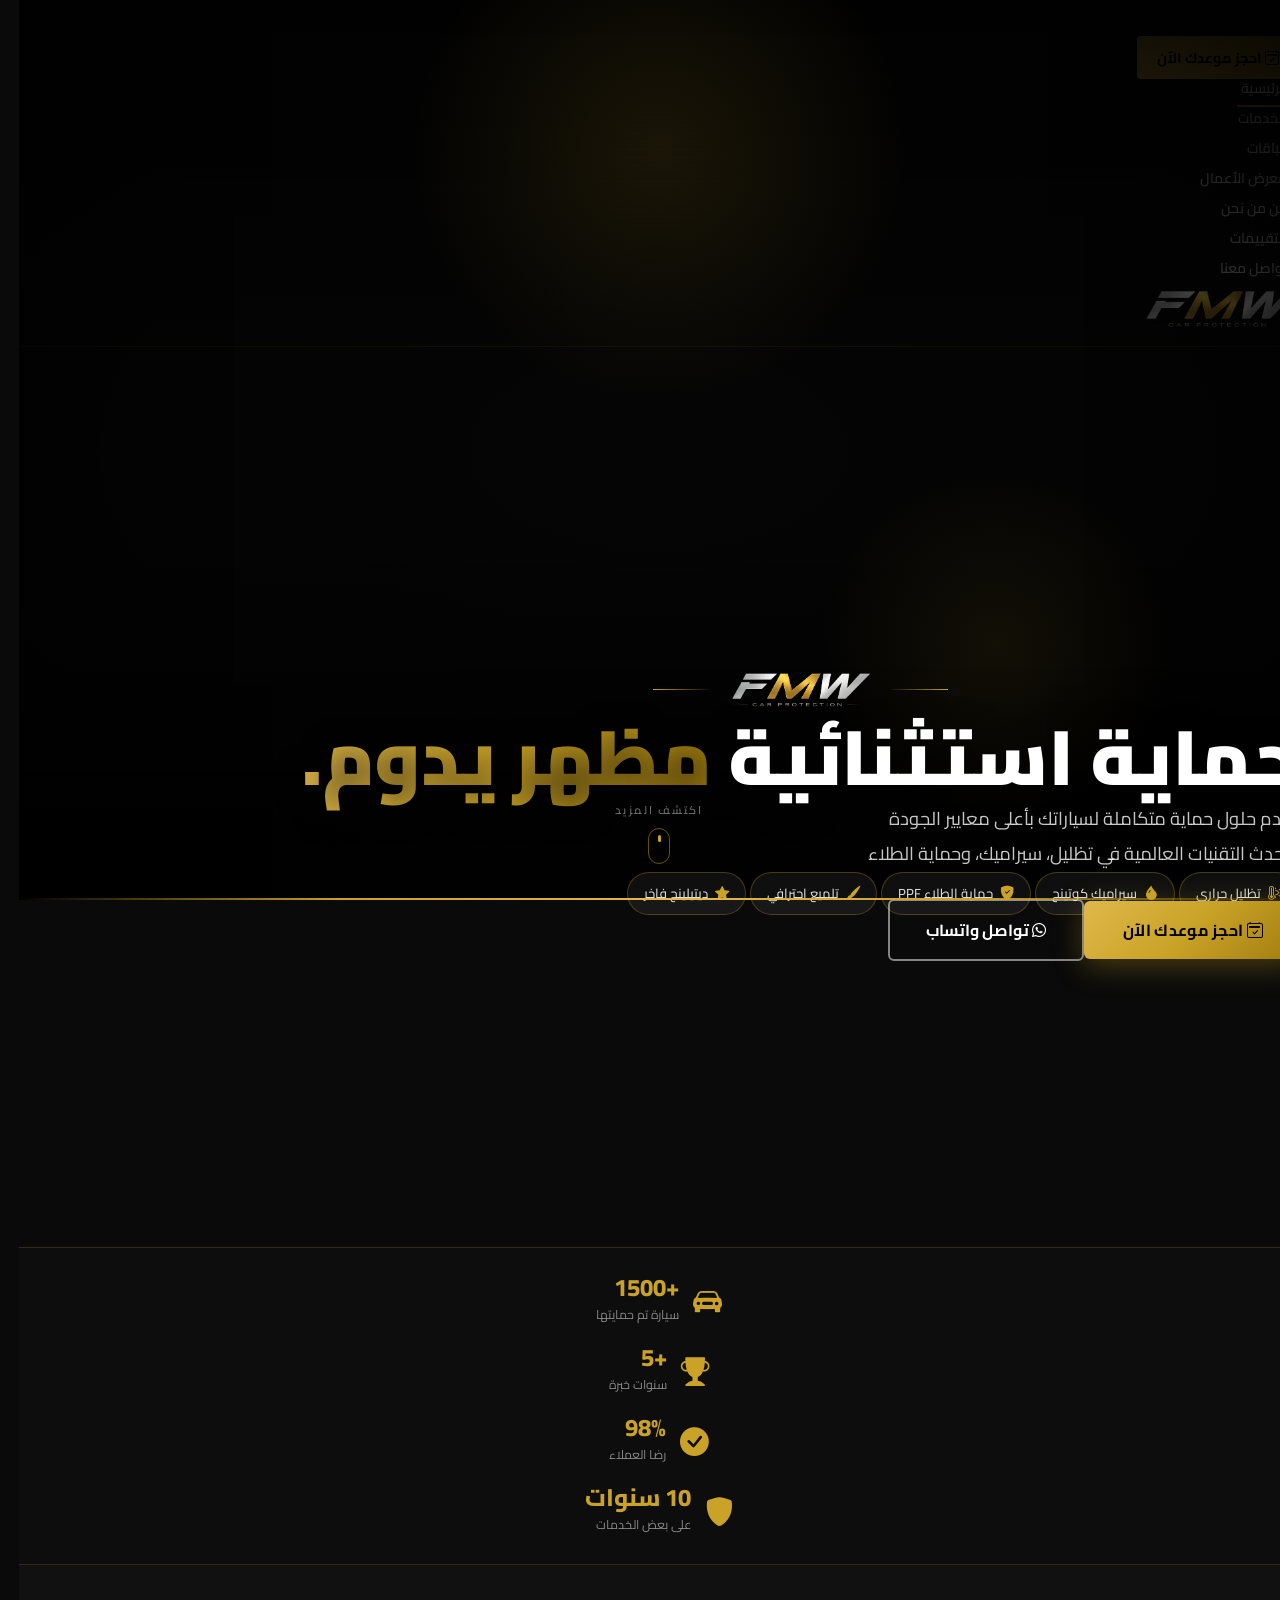
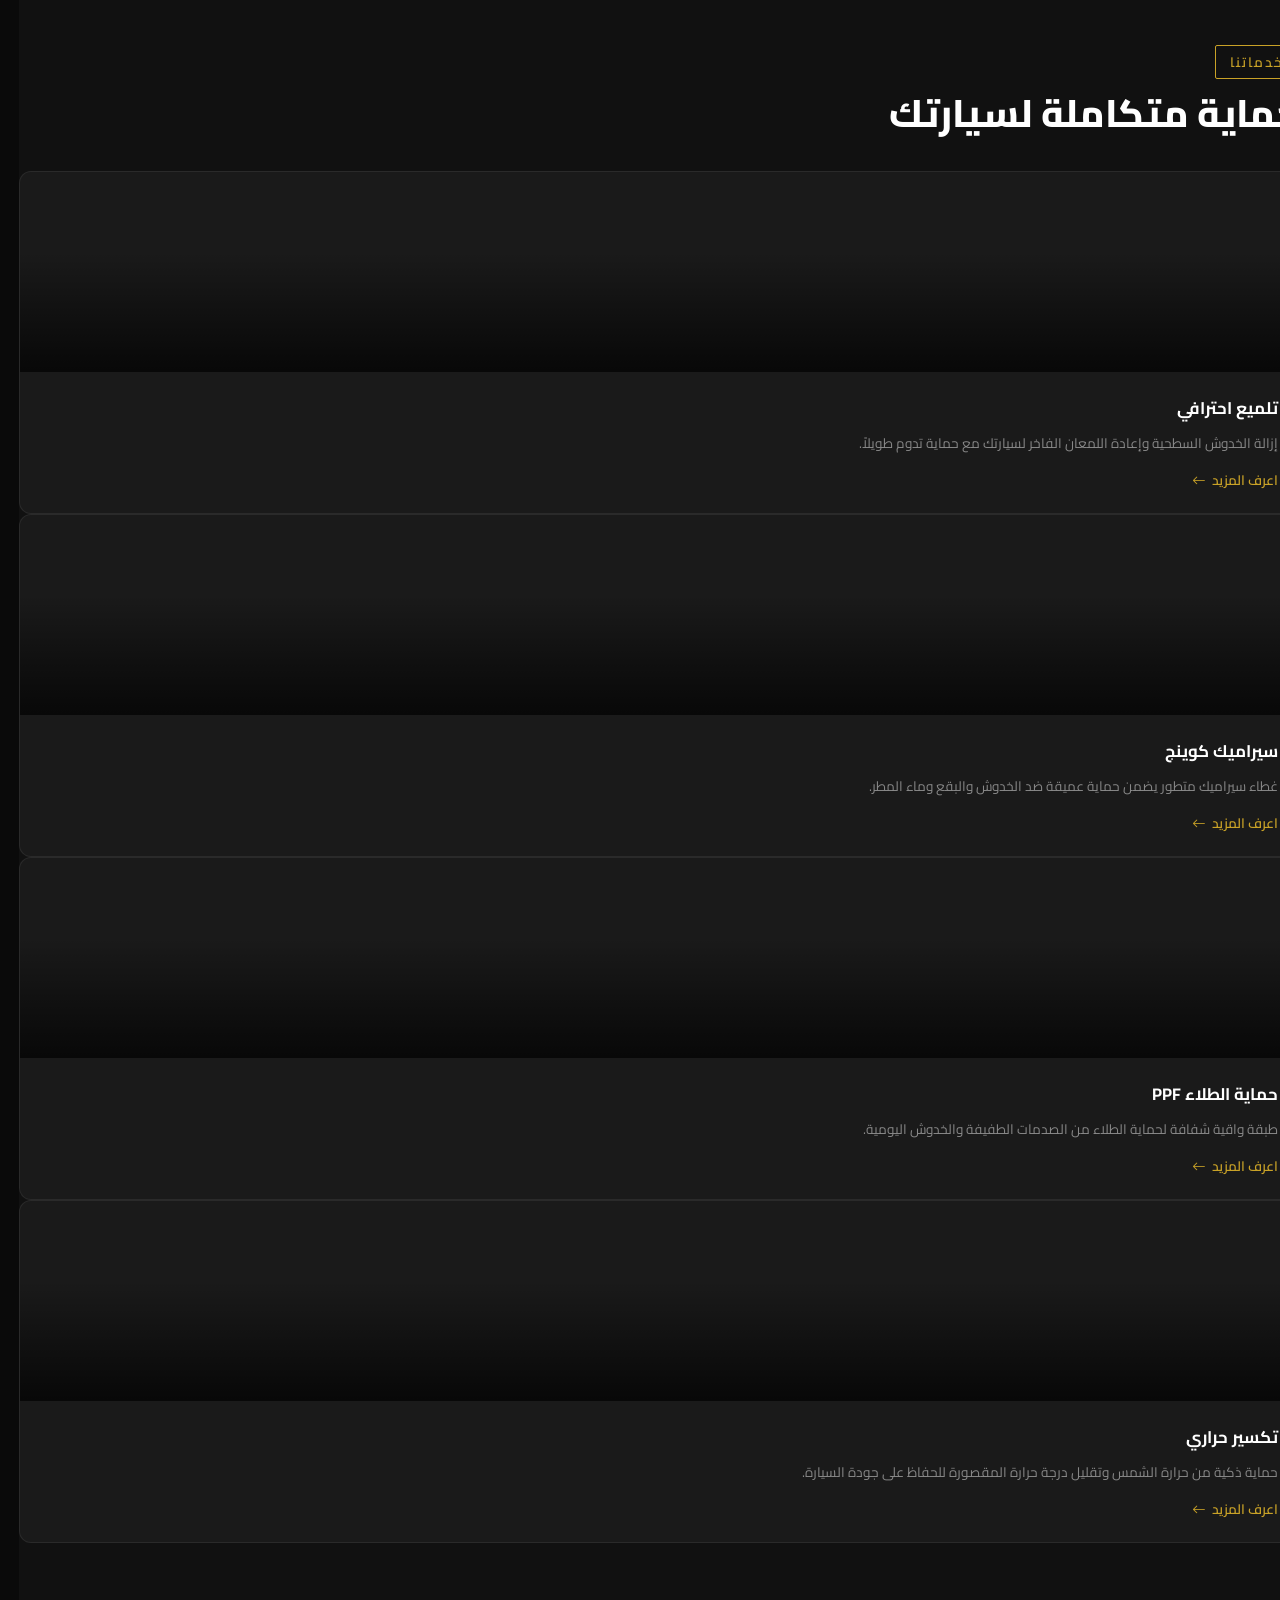
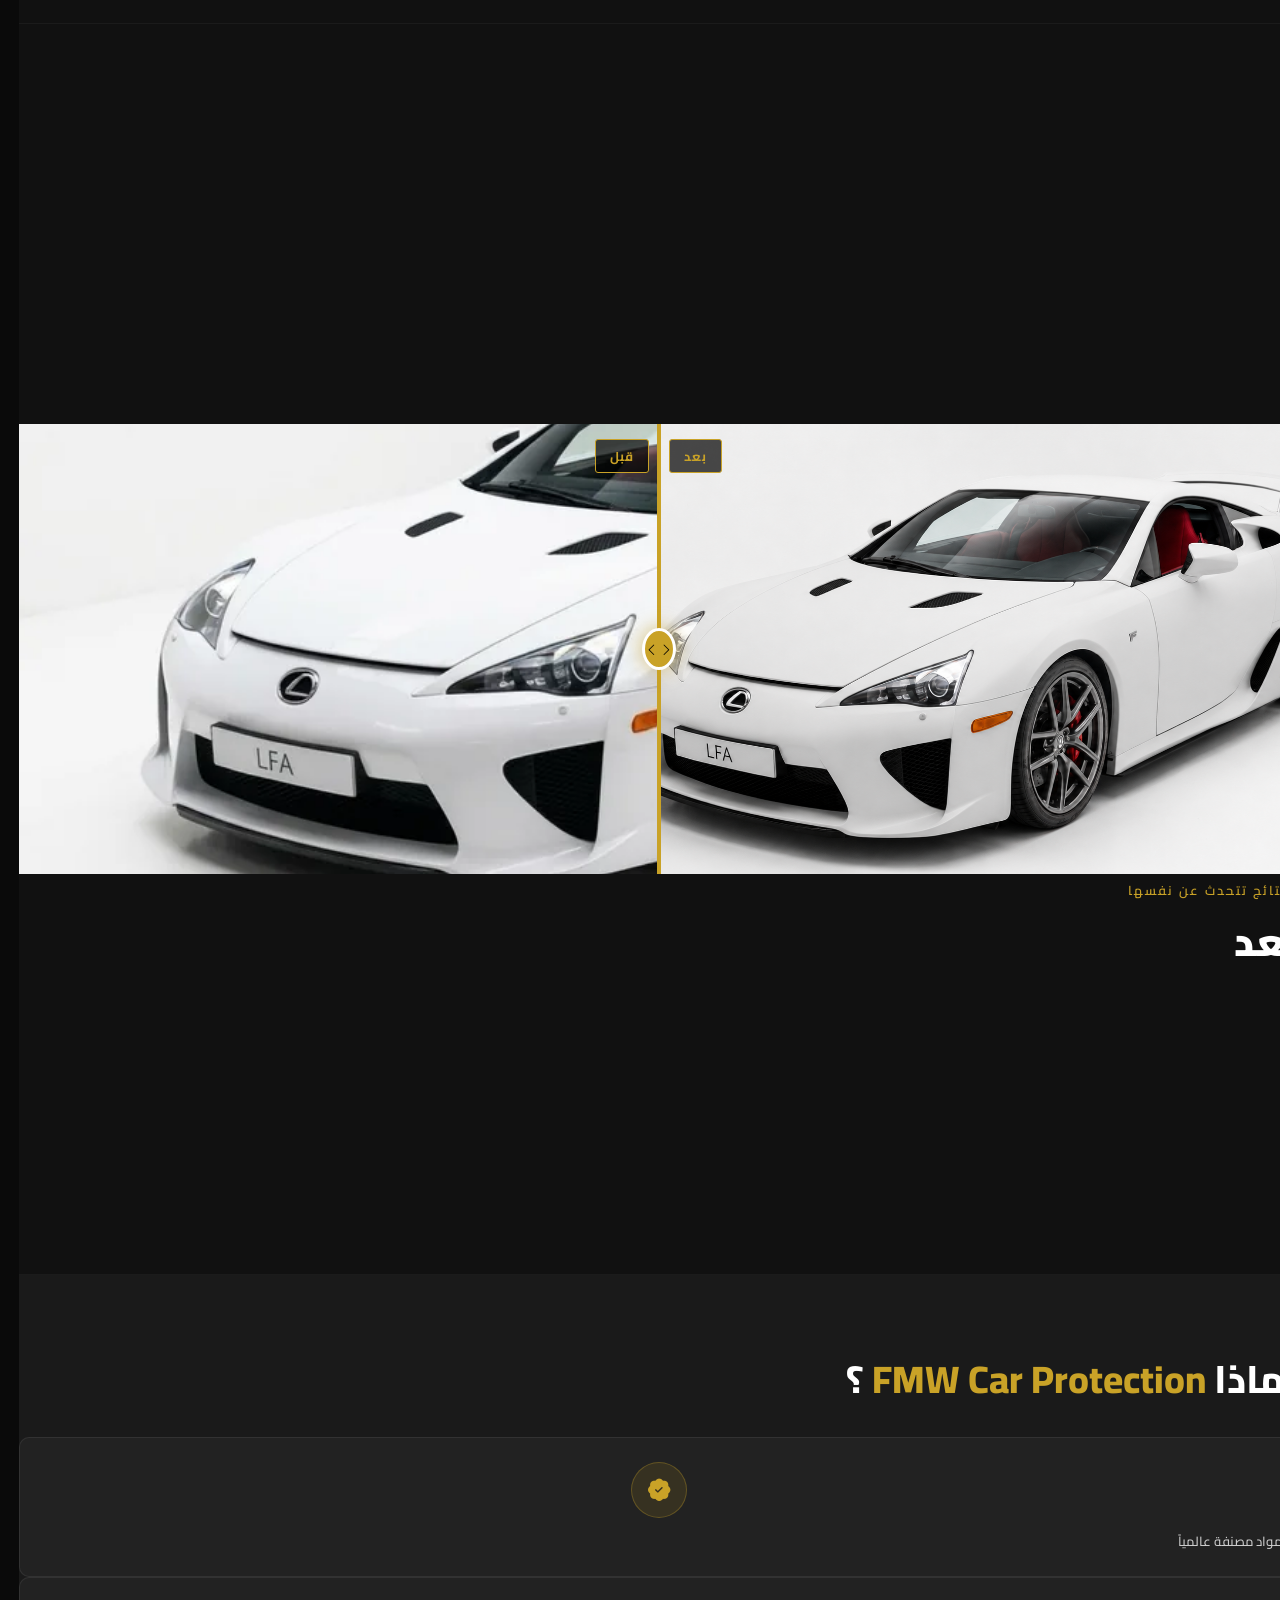
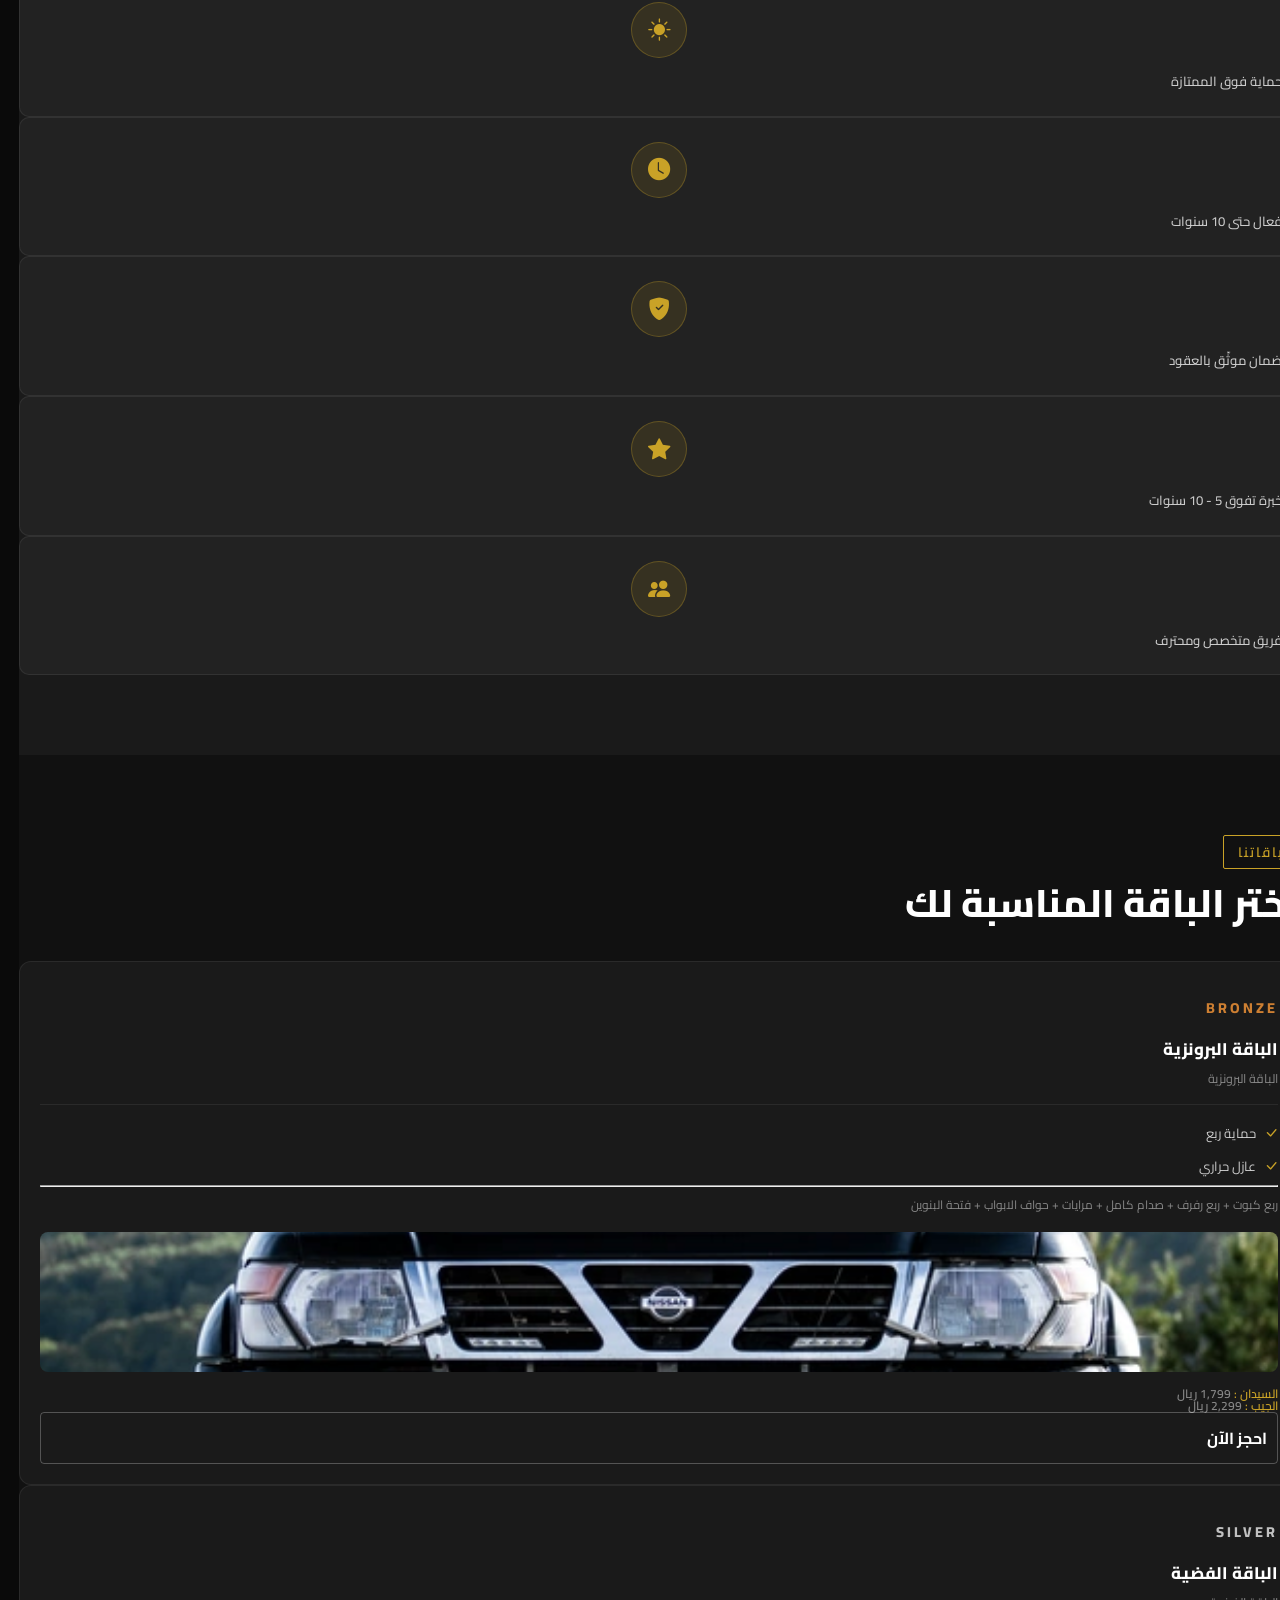
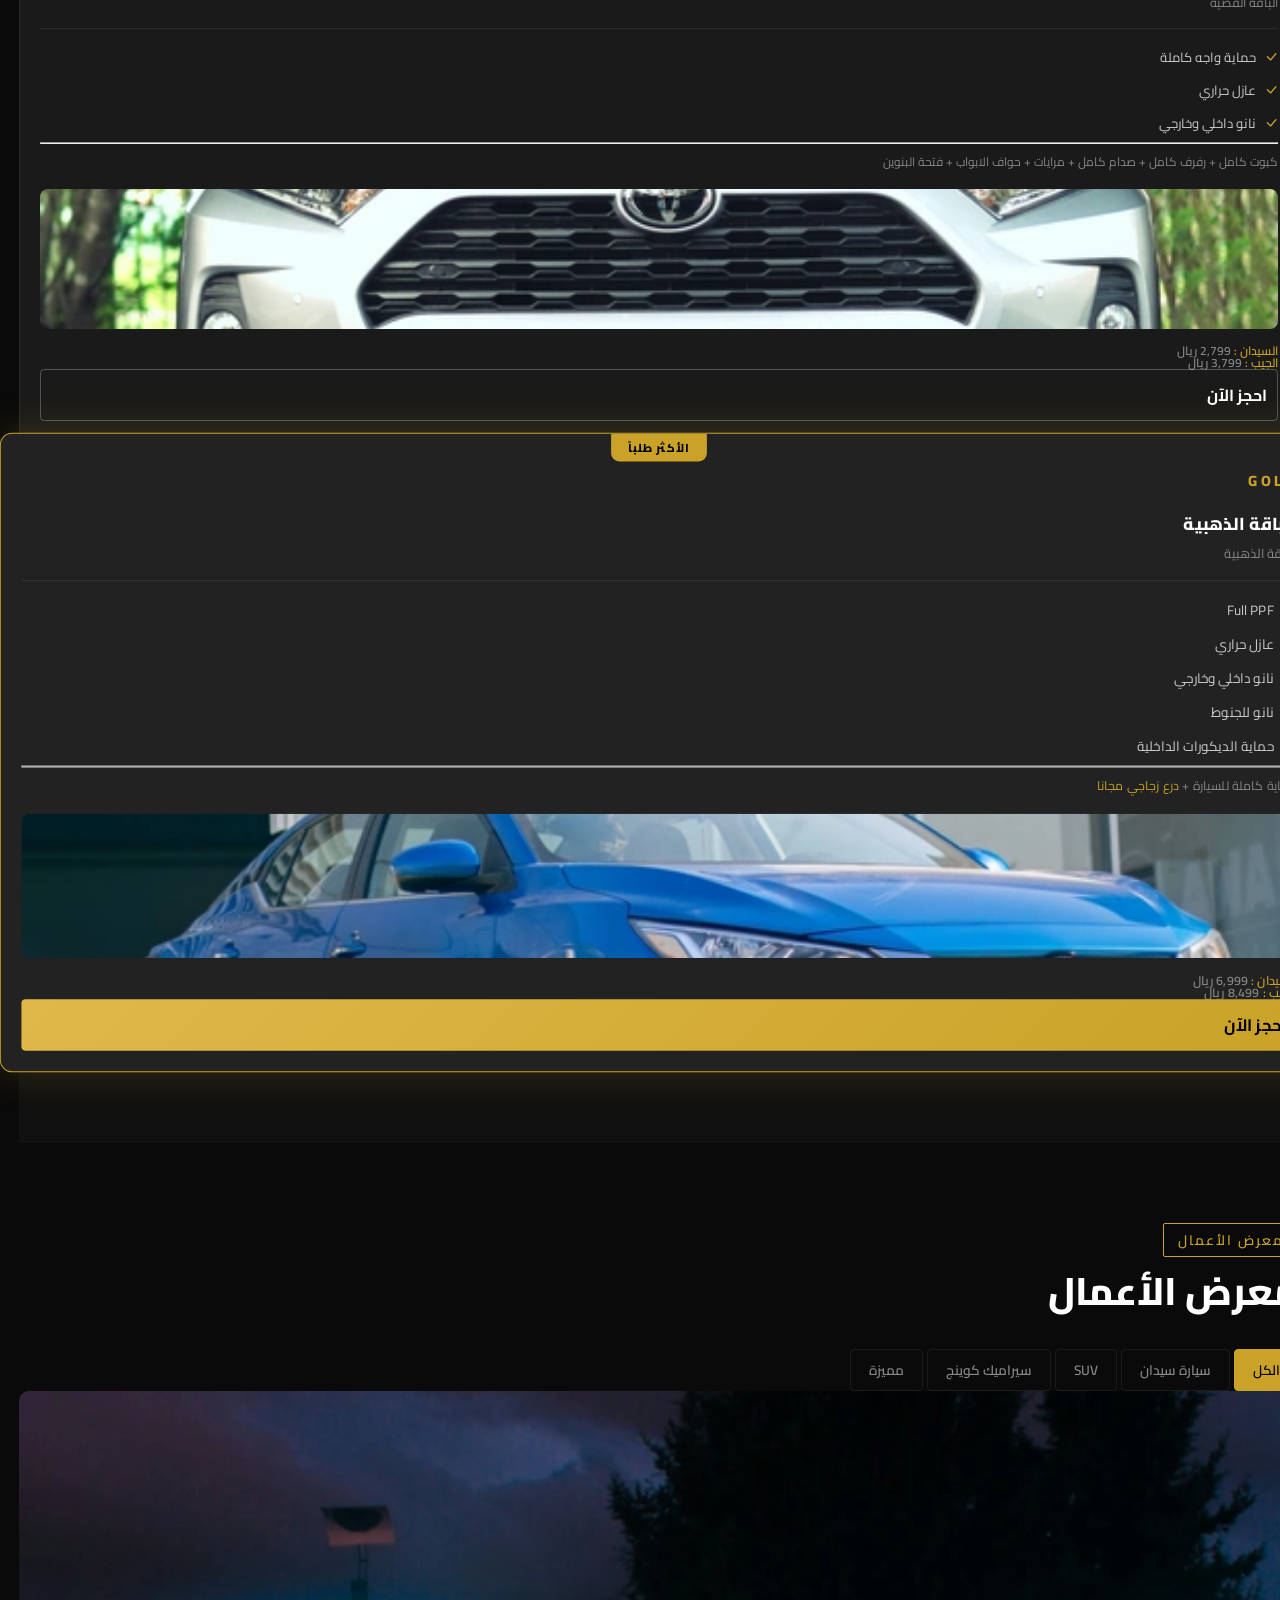
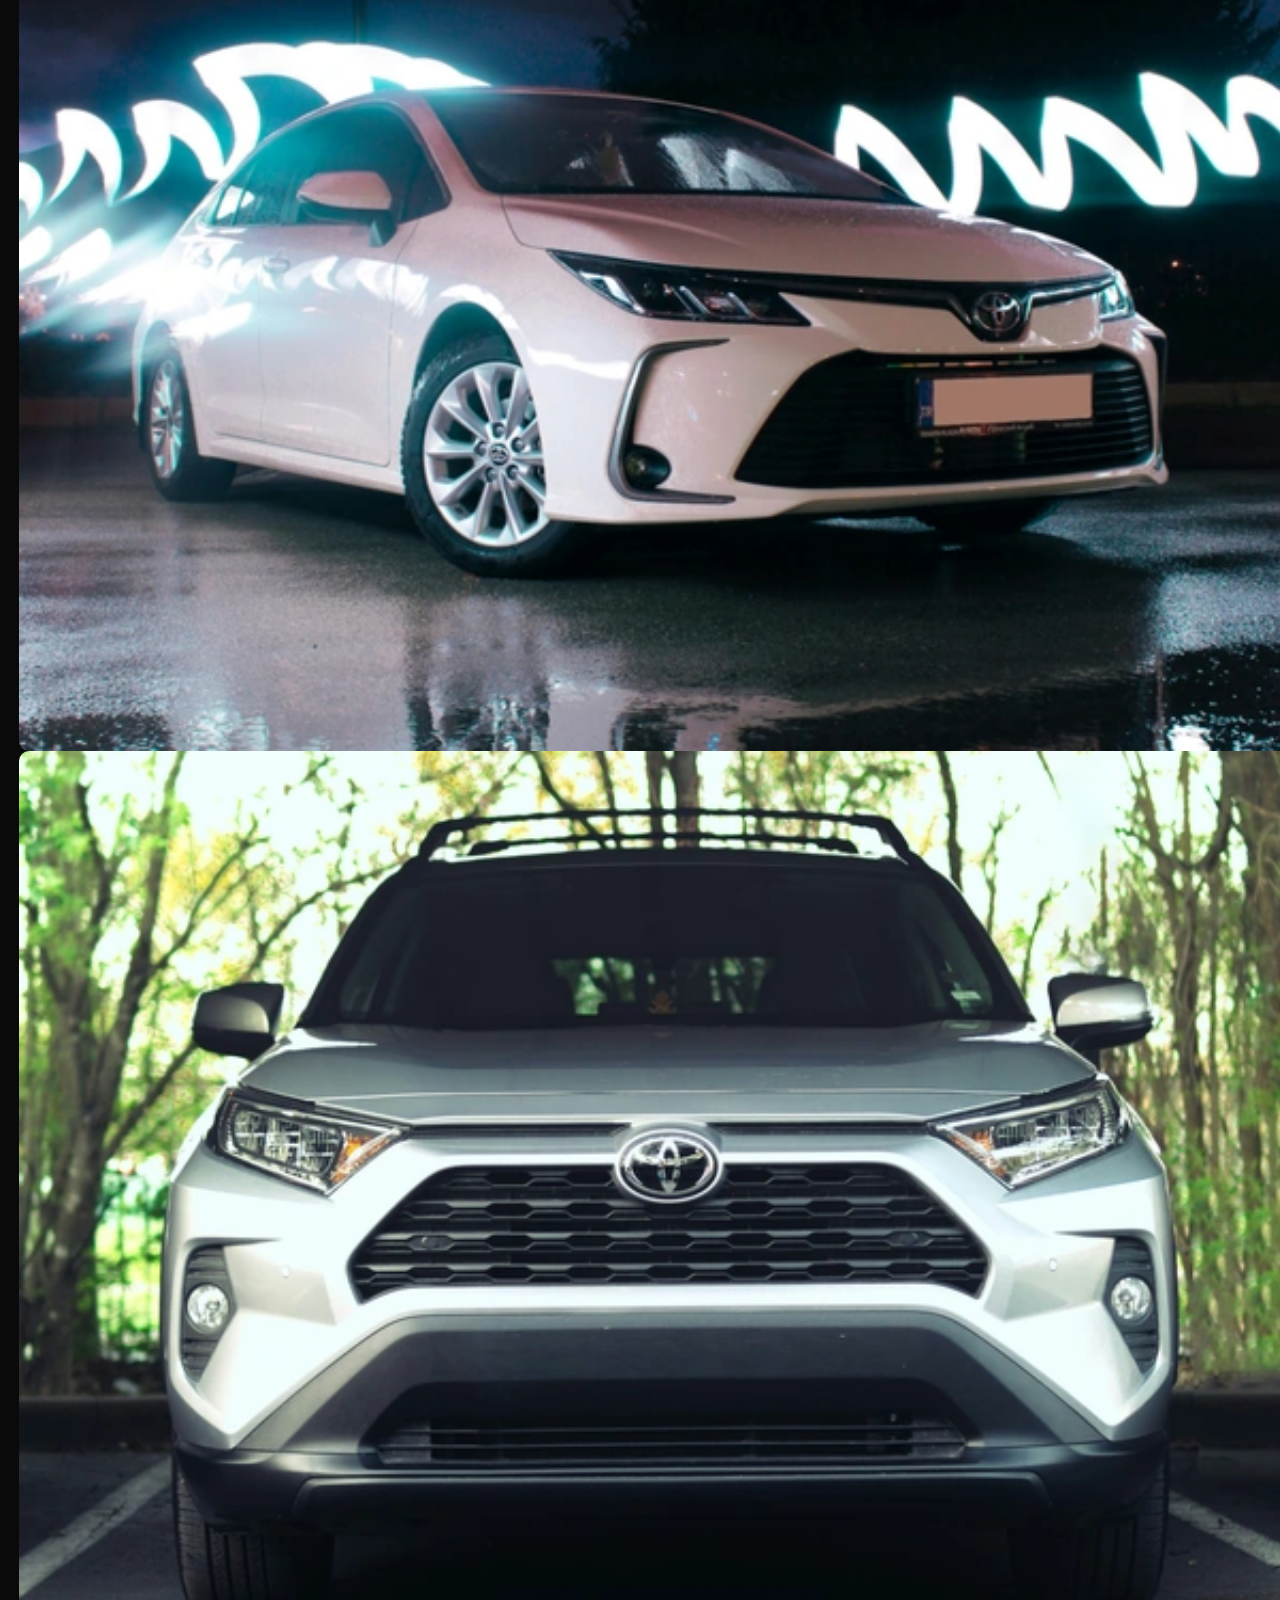
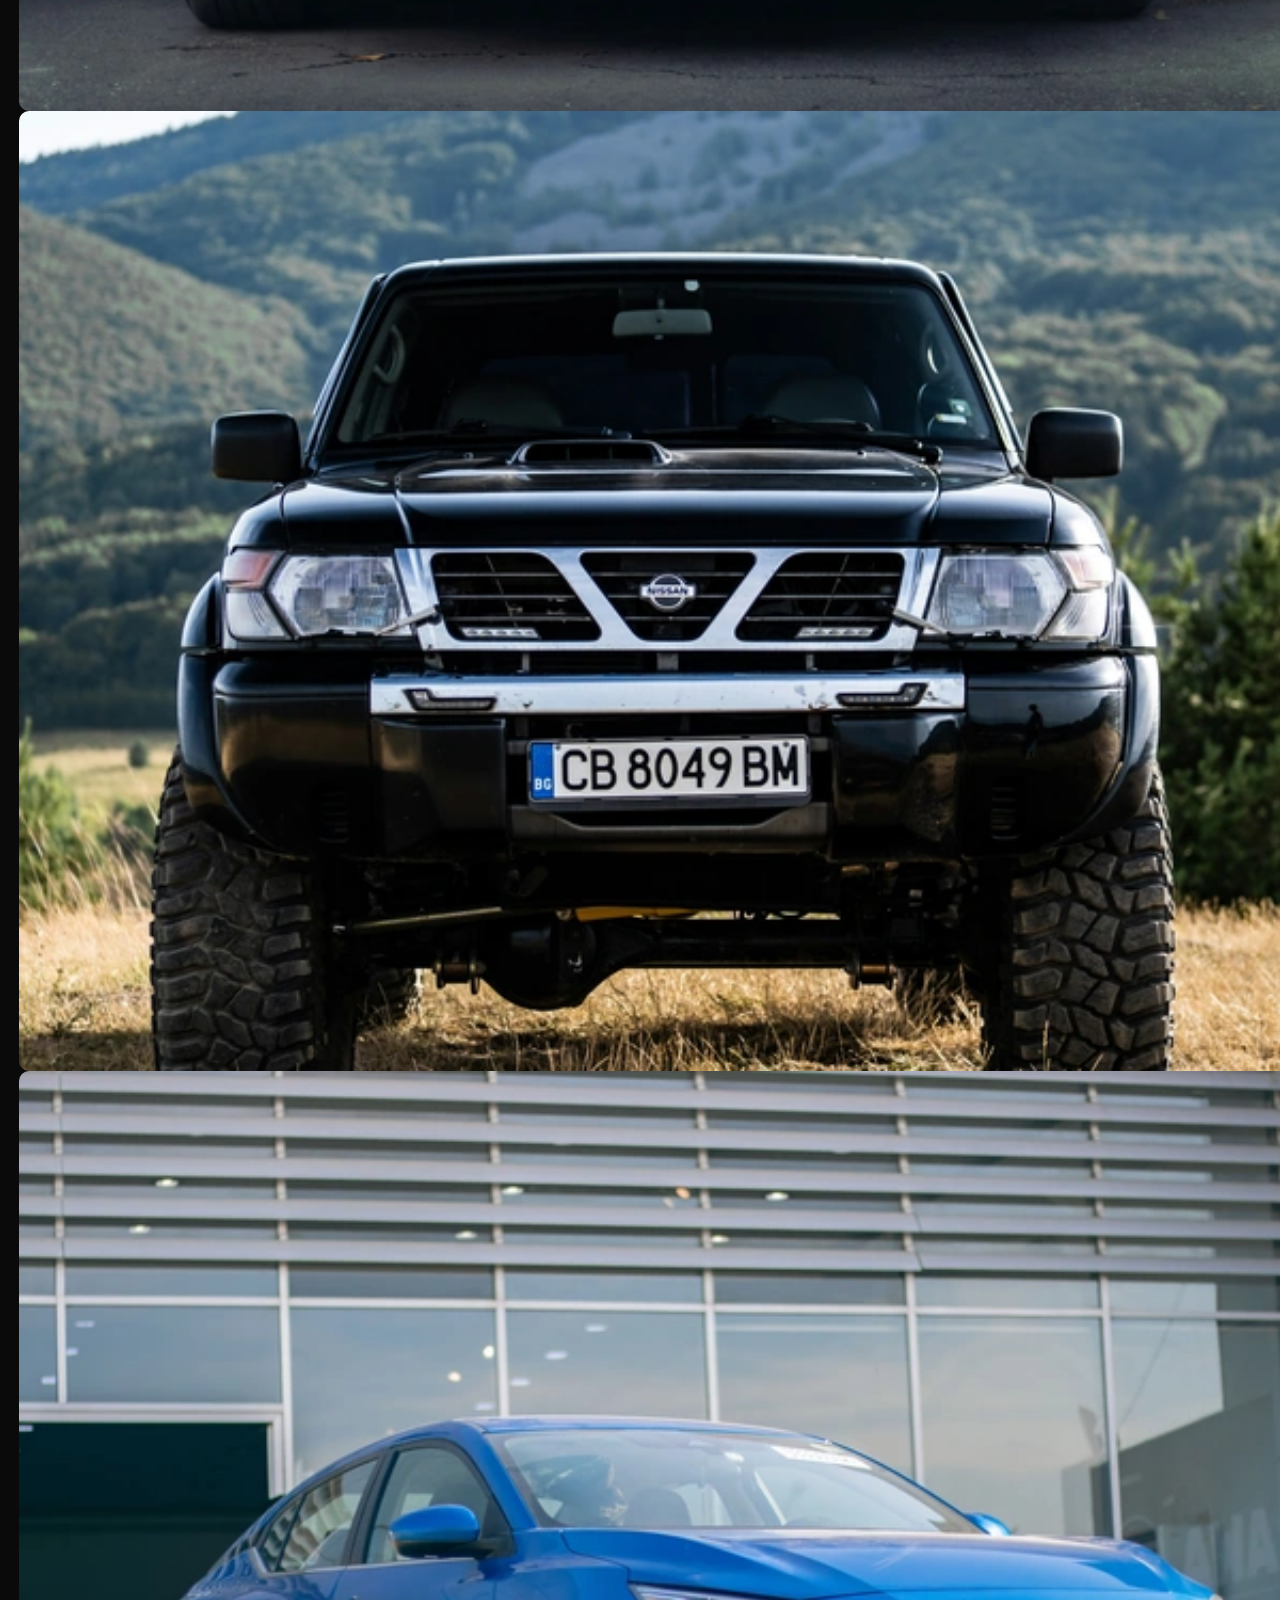
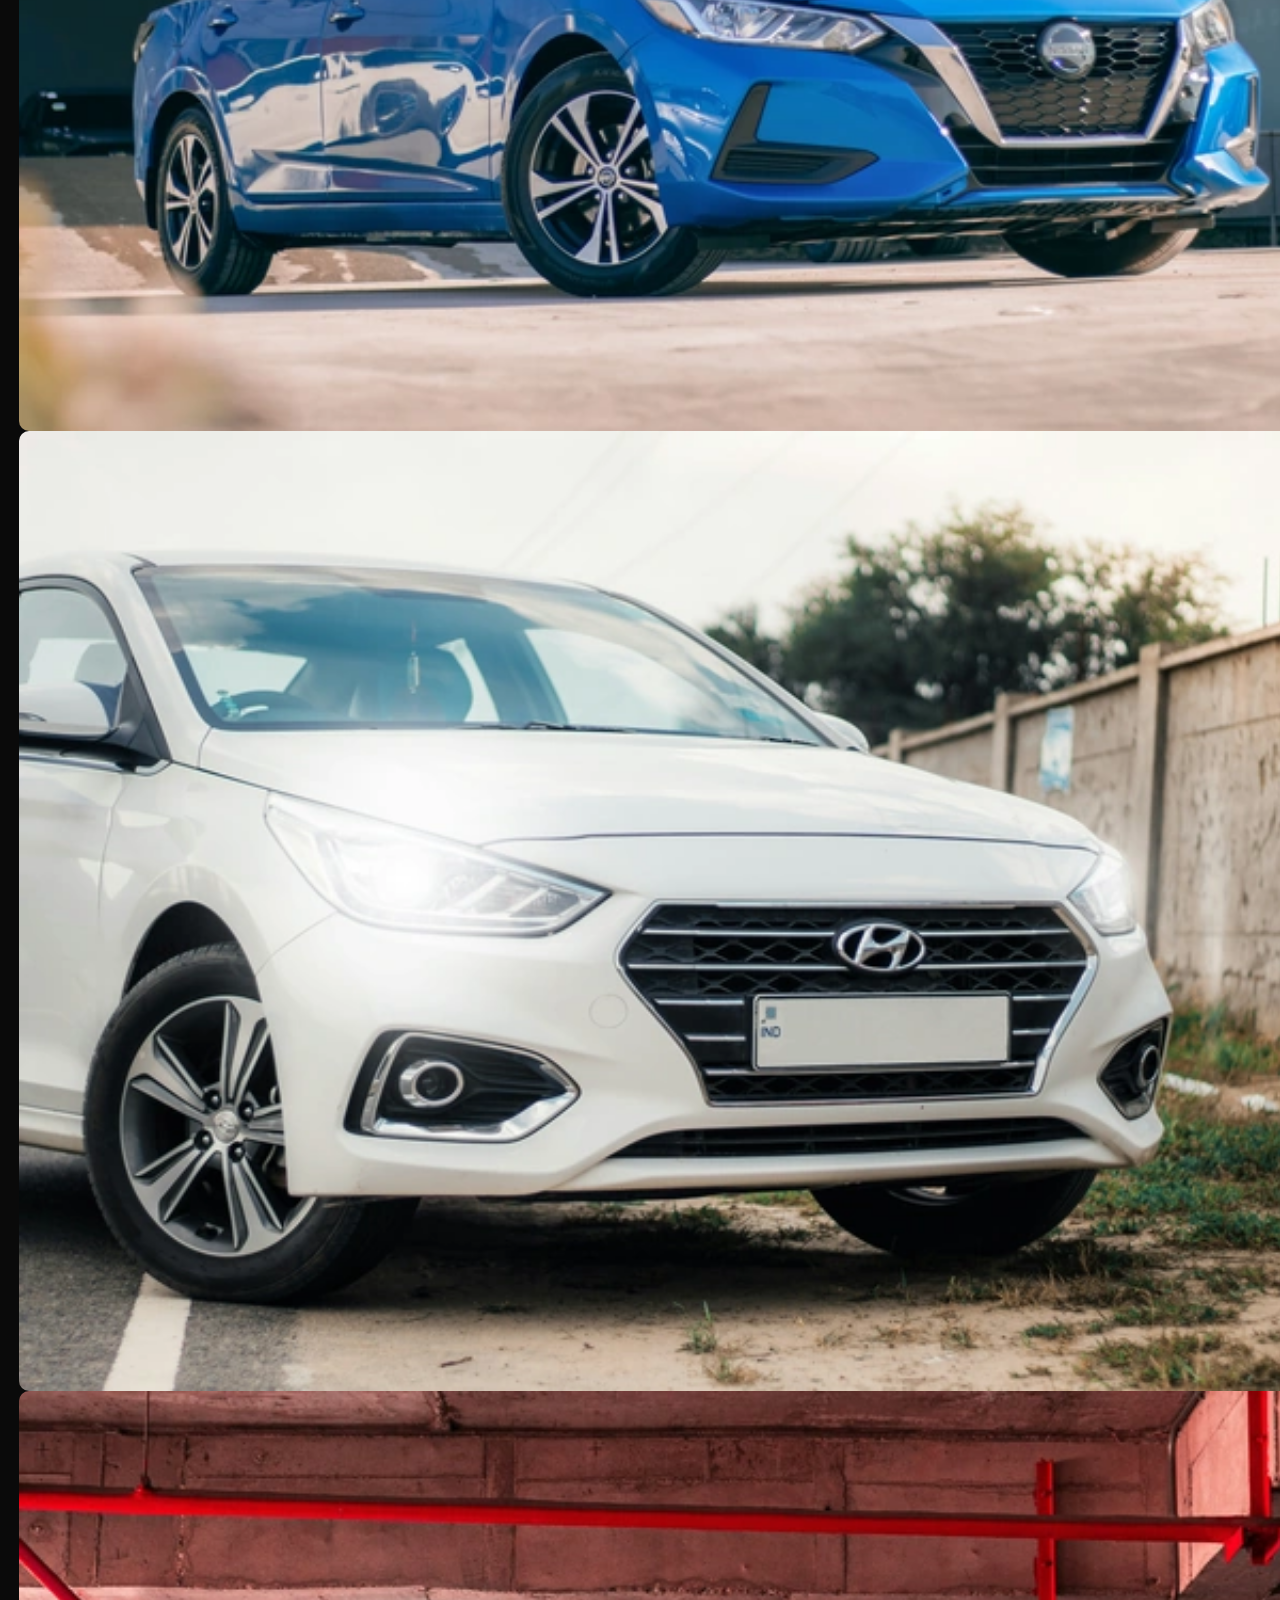
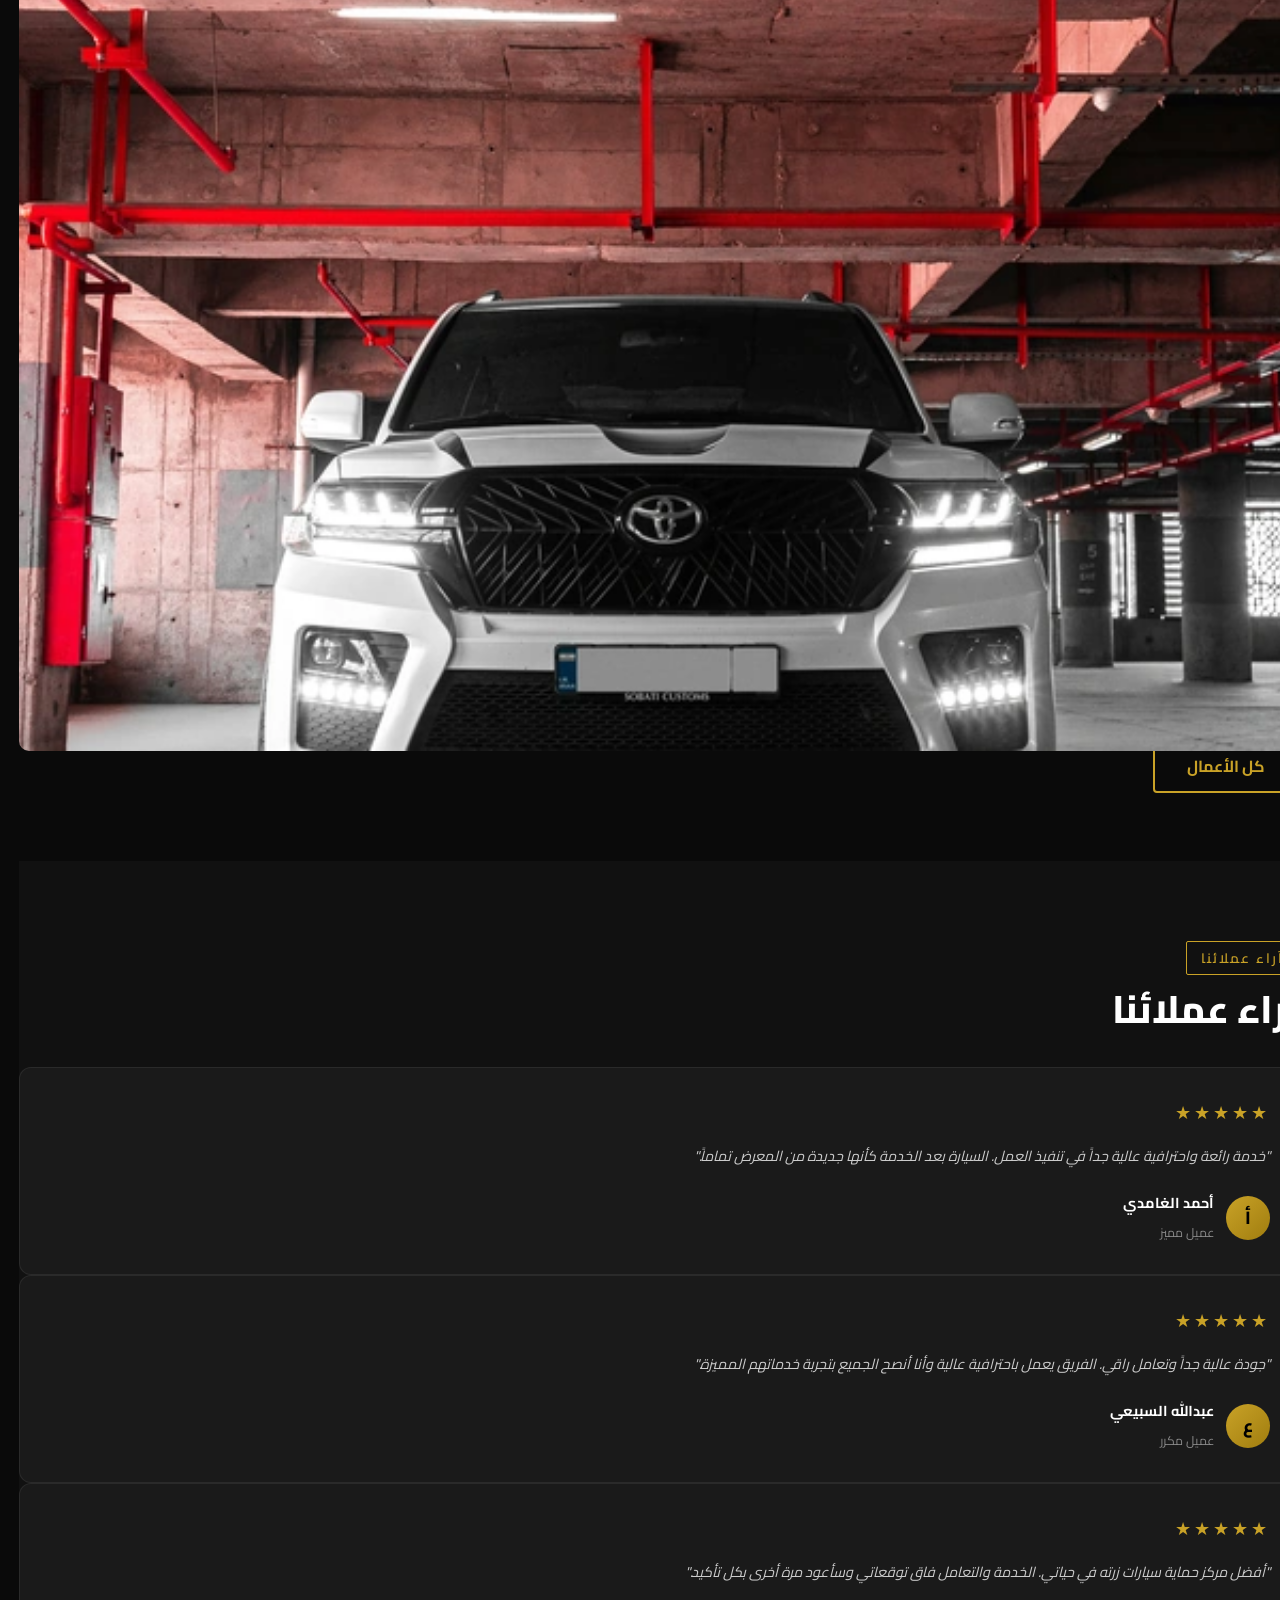
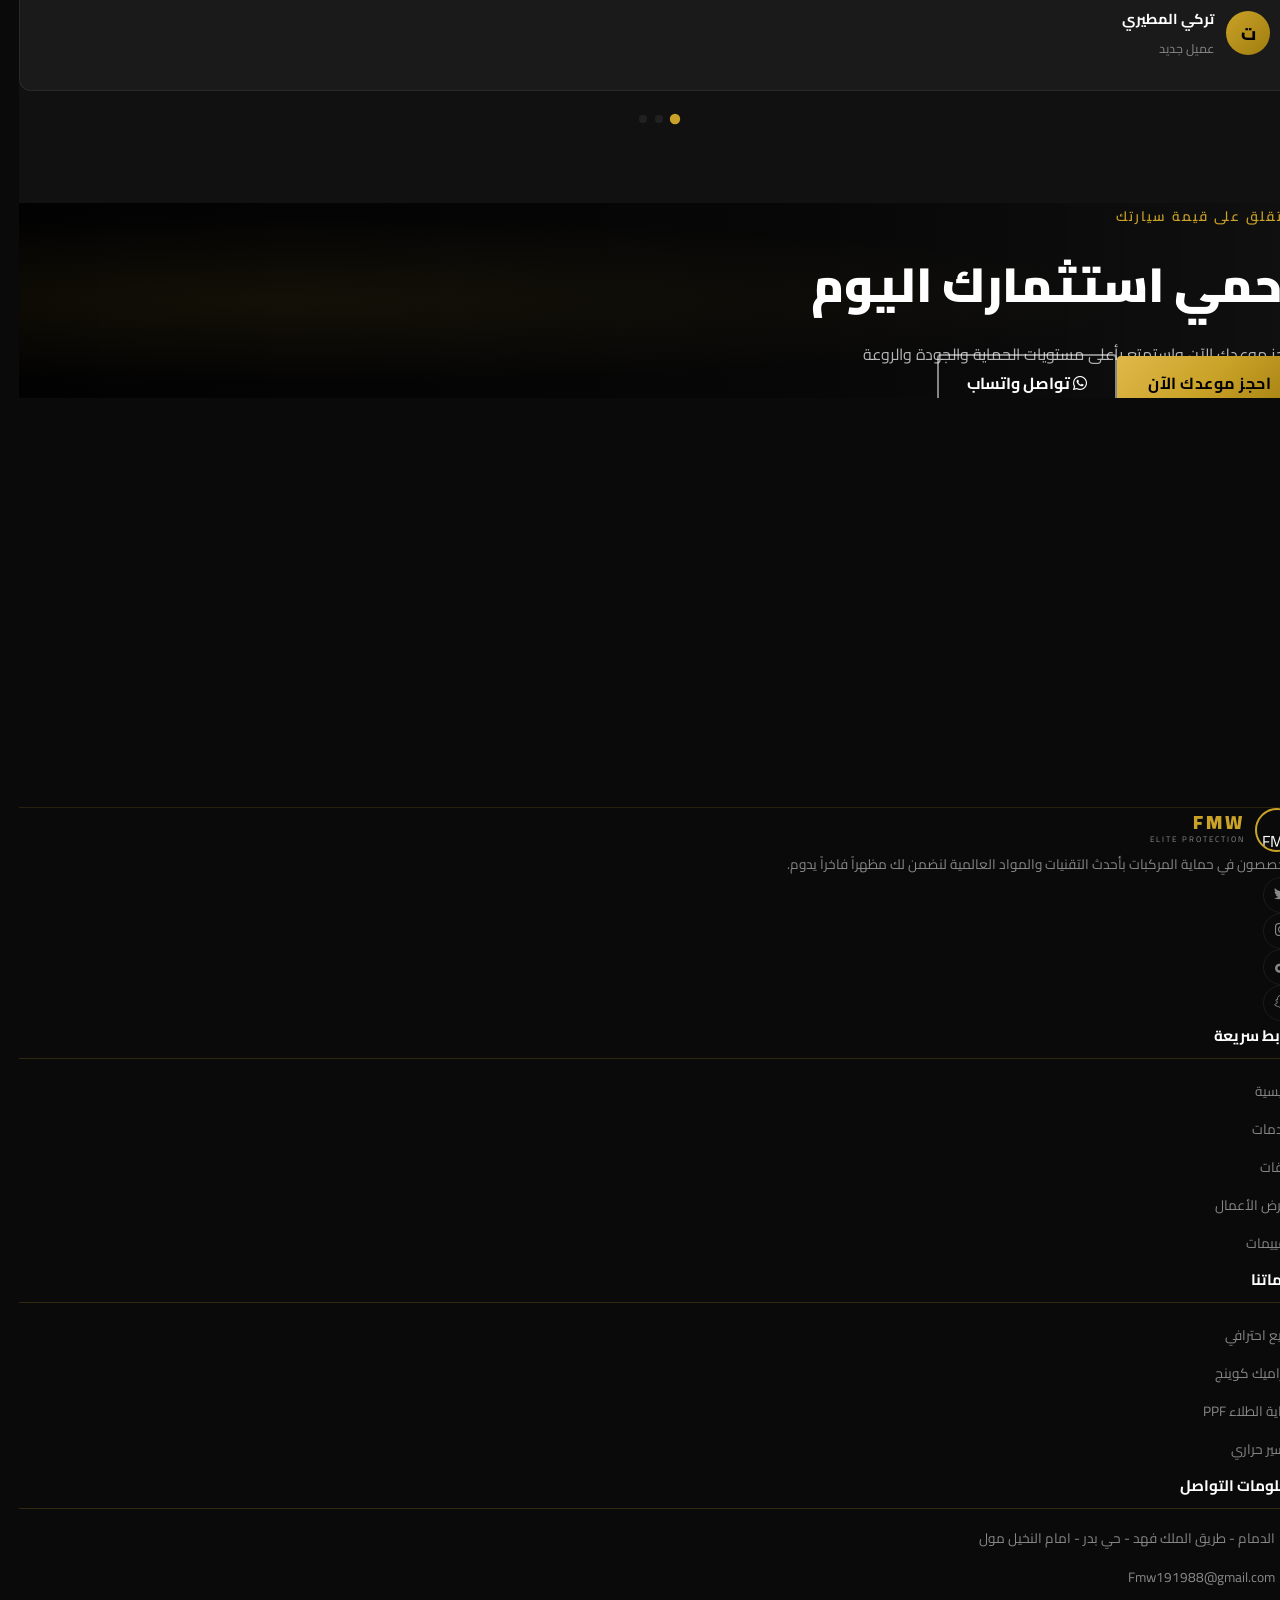
==== commit d884db08: "Add files via upload" ====
--- a/index.html
+++ b/index.html
@@ -197,7 +197,7 @@
         <div class="col-md-6 col-xl-3">
           <article class="service-card h-100" id="servicePolish">
             <div class="service-card-img">
-              <img src="images/talme3.webp"alt="تلميع احترافي" loading="lazy" />
+              <img src="images/talme3.webp" alt="تلميع احترافي" loading="lazy" />
               <div class="service-card-overlay"></div>
             </div>
             <div class="service-card-body">
@@ -211,8 +211,7 @@
         <div class="col-md-6 col-xl-3">
           <article class="service-card h-100" id="serviceCeramic">
             <div class="service-card-img">
-              <img src="images/2.webp"
-                alt="سيراميك كوينج" loading="lazy" />
+              <img src="images/2.webp" alt="سيراميك كوينج" loading="lazy" />
               <div class="service-card-overlay"></div>
             </div>
             <div class="service-card-body">
@@ -226,8 +225,7 @@
         <div class="col-md-6 col-xl-3">
           <article class="service-card h-100" id="servicePPF">
             <div class="service-card-img">
-              <img src="images/3.webp"
-                alt="حماية الطلاء PPF" loading="lazy" />
+              <img src="images/3.webp" alt="حماية الطلاء PPF" loading="lazy" />
               <div class="service-card-overlay"></div>
             </div>
             <div class="service-card-body">
@@ -241,8 +239,7 @@
         <div class="col-md-6 col-xl-3">
           <article class="service-card h-100" id="serviceThermal">
             <div class="service-card-img">
-              <img src="images/4.webp"
-                alt="تكسير حراري" loading="lazy" />
+              <img src="images/4.webp" alt="تكسير حراري" loading="lazy" />
               <div class="service-card-overlay"></div>
             </div>
             <div class="service-card-body">
@@ -264,22 +261,22 @@
         <!-- Left panel - text -->
         <div class="col-lg-3 d-flex align-items-center">
           <div class="results-text-panel px-4 px-lg-5 py-5 w-100">
-            <span class="section-tag-light">قبل</span>
-            <div class="results-nav mt-3">
+            <!-- <span class="section-tag-light">قبل</span> -->
+            <!-- <div class="results-nav mt-3">
               <button class="results-nav-btn active" id="prevResult"><i class="bi bi-chevron-right"></i></button>
               <button class="results-nav-btn" id="nextResult"><i class="bi bi-chevron-left"></i></button>
-            </div>
+            </div> -->
           </div>
         </div>
         <!-- Center - comparison image -->
         <div class="col-lg-6">
           <div class="compare-container" id="compareContainer">
             <div class="compare-after">
-              <img src="https://images.unsplash.com/photo-1511919884226-fd3cad34687c?auto=format&fit=crop&w=1400&q=80"
+              <img src="images/before.webp"
                 alt="بعد الحماية" />
             </div>
             <div class="compare-before" id="compareBefore">
-              <img src="https://images.unsplash.com/photo-1494976388531-d1058494cdd8?auto=format&fit=crop&w=1400&q=80"
+              <img src="images/After.png"
                 alt="قبل الحماية" />
             </div>
             <div class="compare-handle" id="compareHandle">
@@ -366,15 +363,15 @@
             <div class="pkg-name">الباقة البرونزية</div>
             <div class="pkg-sub">الباقة البرونزية</div>
             <div class="pkg-features">
-              <div class="pkg-feature"><i class="bi bi-check-lg"></i>  حماية ربع</div>
-              <div class="pkg-feature"><i class="bi bi-check-lg"></i>  عازل حراري</div>
+              <div class="pkg-feature"><i class="bi bi-check-lg"></i> حماية ربع</div>
+              <div class="pkg-feature"><i class="bi bi-check-lg"></i> عازل حراري</div>
               <hr>
               <div class="details">
                 <p>ربع كبوت + ربع رفرف + صدام كامل + مرايات + حواف الابواب + فتحة البنوين</p>
               </div>
             </div>
             <div class="pkg-car-img">
-              <img src="https://images.unsplash.com/photo-1511919884226-fd3cad34687c?auto=format&fit=crop&w=600&q=80"
+              <img src="images/7.webp"
                 alt="Bronze Package Car" loading="lazy" />
             </div>
             <div>
@@ -401,7 +398,7 @@
               </div>
             </div>
             <div class="pkg-car-img">
-              <img src="https://images.unsplash.com/photo-1542362567-b07e54358753?auto=format&fit=crop&w=600&q=80"
+              <img src="images/6.webp"
                 alt="Silver Package Car" loading="lazy" />
             </div>
             <div>
@@ -431,7 +428,7 @@
               </div>
             </div>
             <div class="pkg-car-img">
-              <img src="https://images.unsplash.com/photo-1552519507-da3b142c6e3d?auto=format&fit=crop&w=600&q=80"
+              <img src="images/8.webp"
                 alt="Gold Package Car" loading="lazy" />
             </div>
             <div>
@@ -442,7 +439,7 @@
           </article>
         </div>
 
-        
+
 
       </div>
     </div>
@@ -469,42 +466,42 @@
       <div class="portfolio-grid row g-3" id="portfolioGrid">
         <div class="col-6 col-md-4 port-item" data-cat="sedan">
           <div class="port-card" id="portItem1">
-            <img src="https://images.unsplash.com/photo-1511919884226-fd3cad34687c?auto=format&fit=crop&w=700&q=80"
+            <img src="images/5.webp"
               alt="سيدان" loading="lazy" />
             <div class="port-card-overlay"><span>سيارة سيدان</span></div>
           </div>
         </div>
         <div class="col-6 col-md-4 port-item" data-cat="suv">
           <div class="port-card" id="portItem2">
-            <img src="https://images.unsplash.com/photo-1542362567-b07e54358753?auto=format&fit=crop&w=700&q=80"
+            <img src="images/6.webp"
               alt="SUV" loading="lazy" />
             <div class="port-card-overlay"><span>SUV فاخر</span></div>
           </div>
         </div>
         <div class="col-6 col-md-4 port-item" data-cat="ceramic">
           <div class="port-card" id="portItem3">
-            <img src="https://images.unsplash.com/photo-1503376780353-7e6692767b70?auto=format&fit=crop&w=700&q=80"
+            <img src="images/7.webp"
               alt="سيراميك" loading="lazy" />
             <div class="port-card-overlay"><span>سيراميك كوينج</span></div>
           </div>
         </div>
         <div class="col-6 col-md-4 port-item" data-cat="sport">
           <div class="port-card" id="portItem4">
-            <img src="https://images.unsplash.com/photo-1552519507-da3b142c6e3d?auto=format&fit=crop&w=700&q=80"
+            <img src="images/8.webp"
               alt="سبورت" loading="lazy" />
             <div class="port-card-overlay"><span>سيارة مميزة</span></div>
           </div>
         </div>
         <div class="col-6 col-md-4 port-item" data-cat="sedan">
           <div class="port-card" id="portItem5">
-            <img src="https://images.unsplash.com/photo-1493238792000-8113da705763?auto=format&fit=crop&w=700&q=80"
+            <img src="images/9.webp"
               alt="سيدان فاخر" loading="lazy" />
             <div class="port-card-overlay"><span>سيدان فاخر</span></div>
           </div>
         </div>
         <div class="col-6 col-md-4 port-item" data-cat="suv">
           <div class="port-card" id="portItem6">
-            <img src="https://images.unsplash.com/photo-1617788138017-80ad40651399?auto=format&fit=crop&w=700&q=80"
+            <img src="images/10.webp"
               alt="SUV كبير" loading="lazy" />
             <div class="port-card-overlay"><span>SUV كبير</span></div>
           </div>
@@ -603,6 +600,11 @@
       </div>
     </div>
   </section>
+
+  <iframe
+    src="https://www.google.com/maps/embed?pb=!1m18!1m12!1m3!1d3573.8831777776327!2d50.036648899999996!3d26.3949616!2m3!1f0!2f0!3f0!3m2!1i1024!2i768!4f13.1!3m3!1m2!1s0x3e49fd8d9da3861b%3A0x3ad742e633e18169!2sFMW%20Car%20Protection!5e0!3m2!1sar!2seg!4v1783085059315!5m2!1sar!2seg"
+    width="100%" height="400" style="border:0;" allowfullscreen="" loading="lazy"
+    referrerpolicy="strict-origin-when-cross-origin"></iframe>
 
   <!-- ===== FOOTER ===== -->
   <footer class="fmw-footer py-5">
